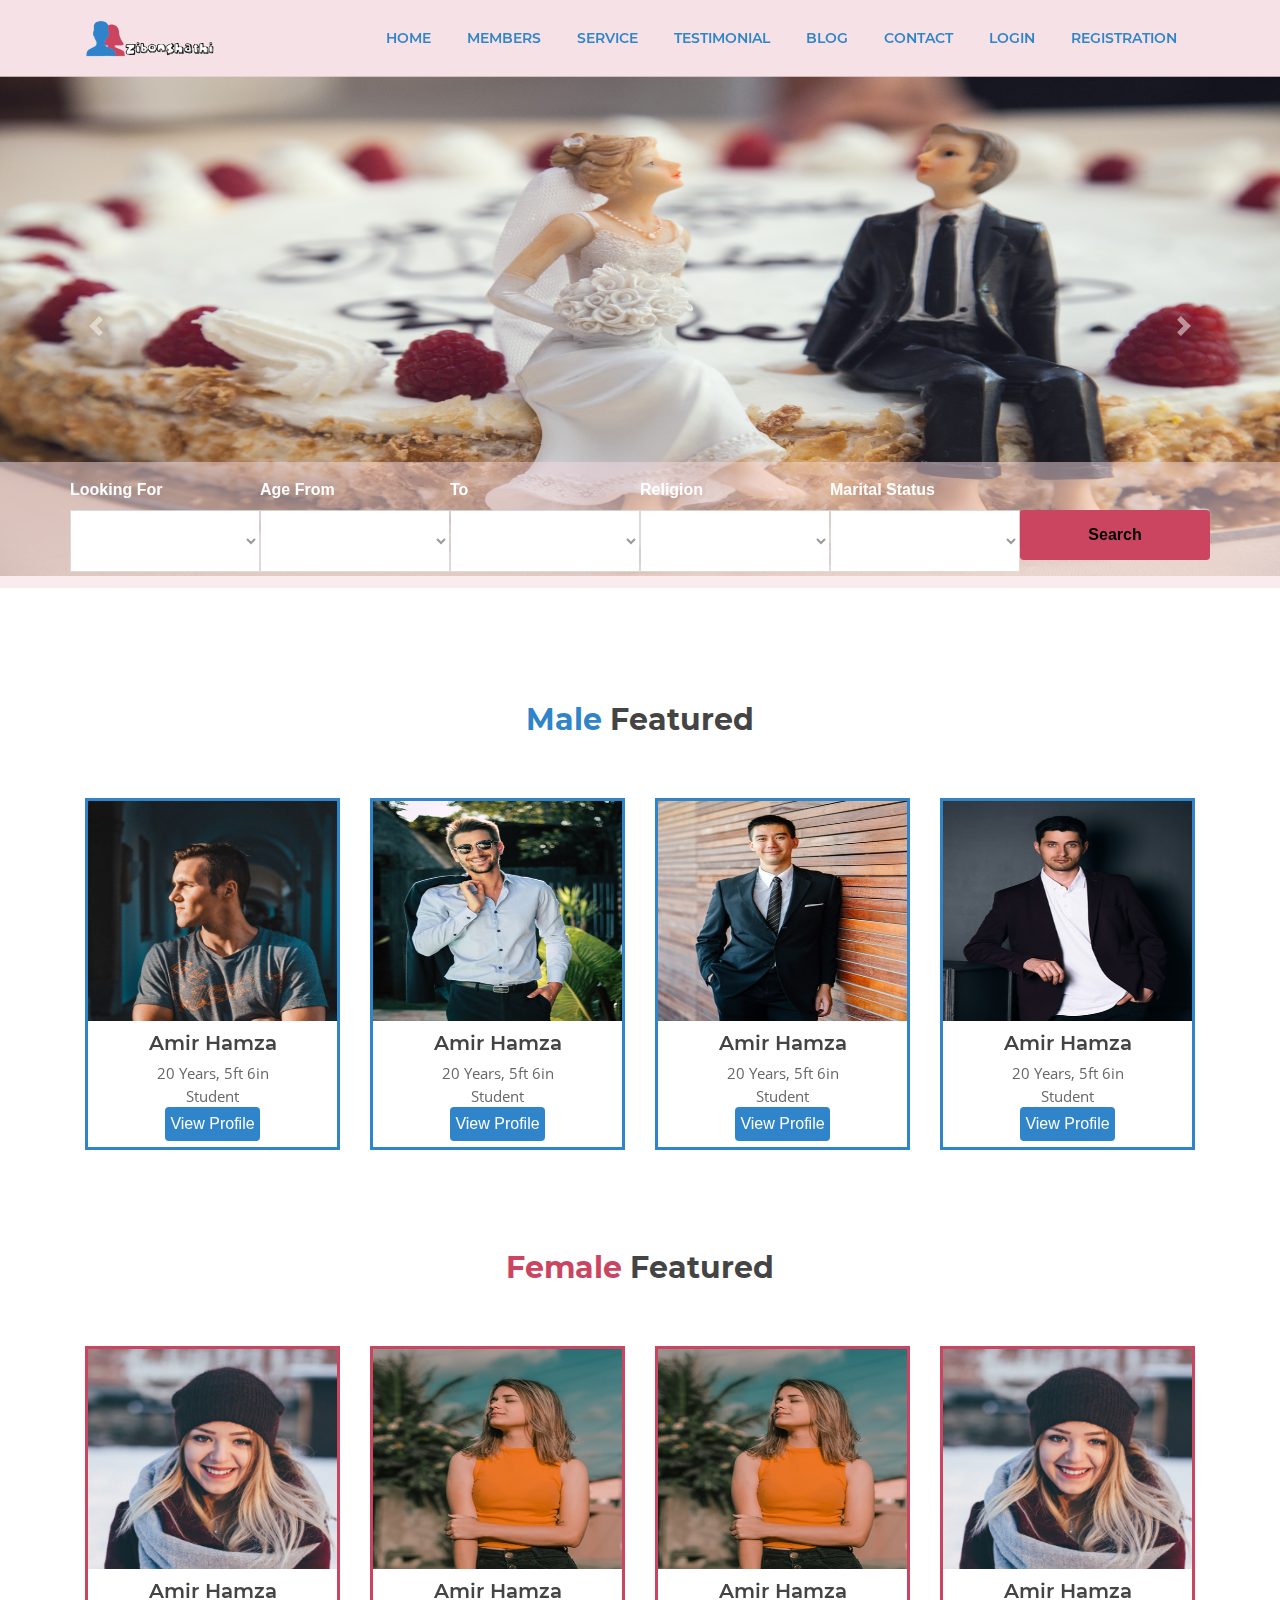
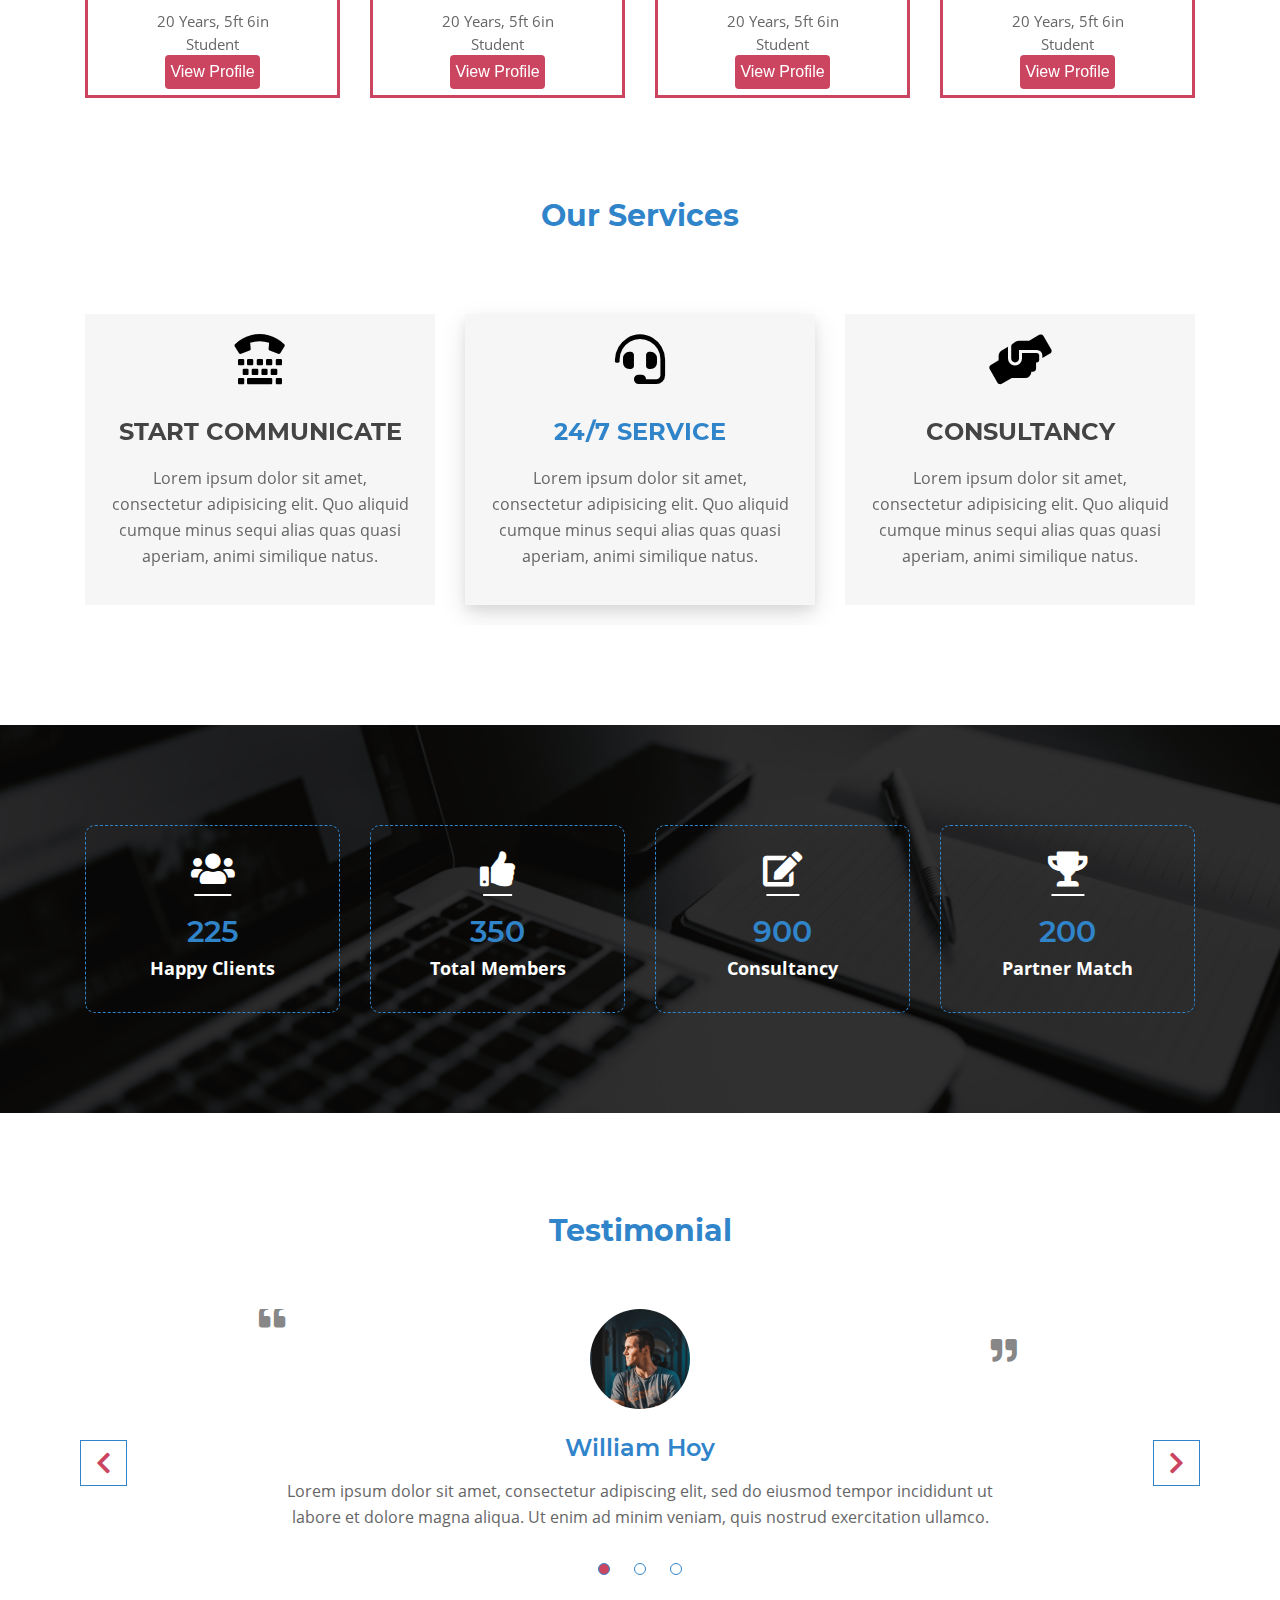
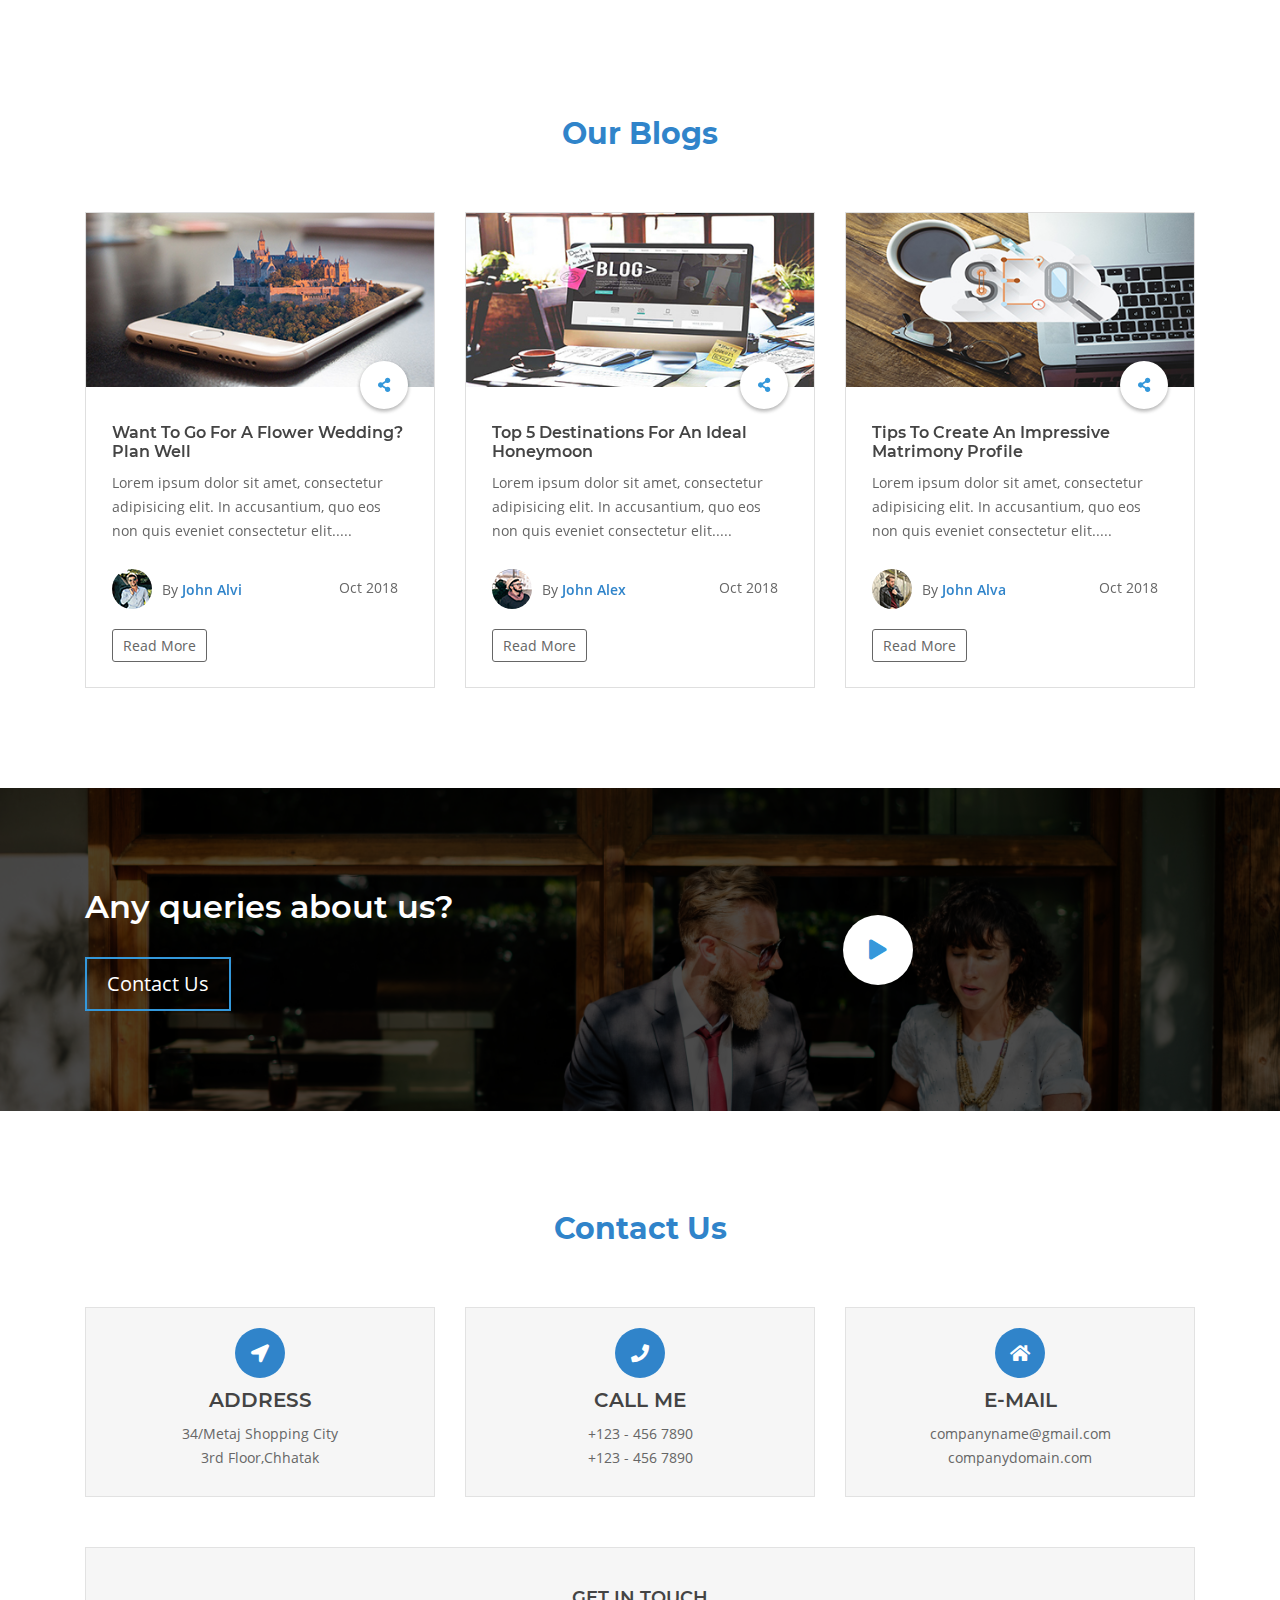
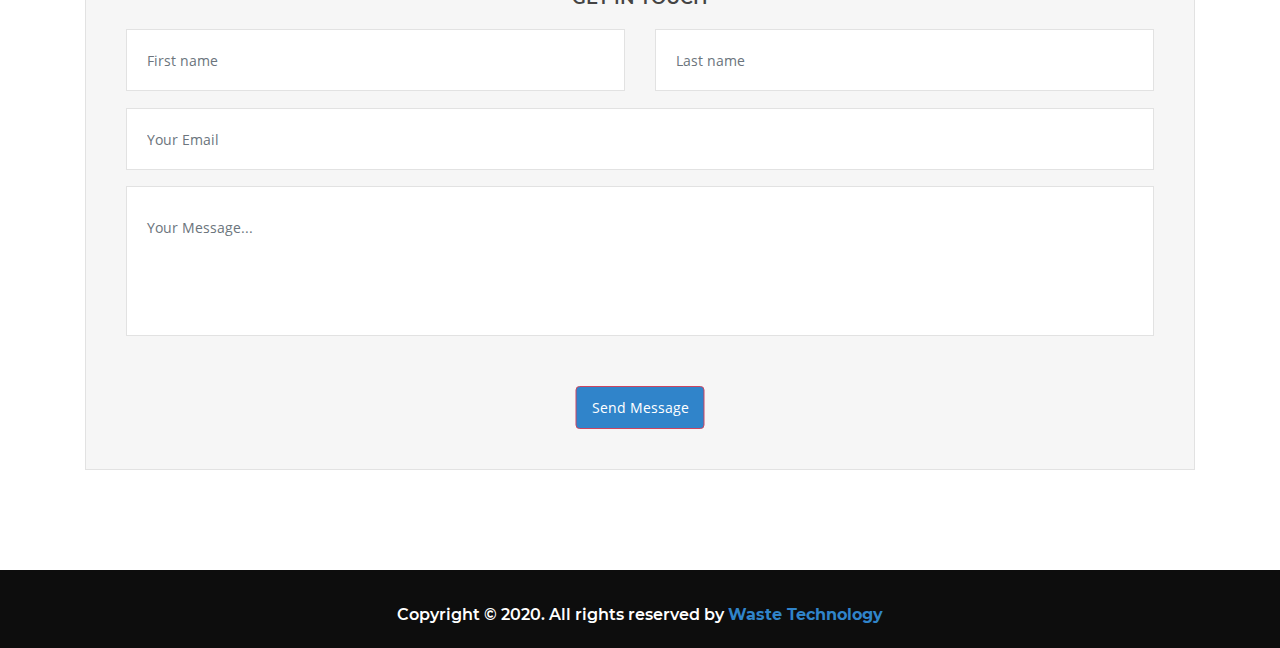
==== index.html @ 931cf9b0 "zibonshathi fornt page with bootstrap" ====
<!DOCTYPE html>
<html lang="en">
  <head>
    <meta charset="UTF-8" />
    <title>zibonshathi</title>
    <meta name="viewport" content="width=device-width, initial-scale=1" />
    <link rel="stylesheet" href="css/bootstrap.min.css" />
    <link rel="stylesheet" href="css/all.min.css" />
    <link rel="stylesheet" href="css/pro-bars.min.css" />
    <link rel="stylesheet" href="css/slick.css" />
    <link rel="stylesheet" href="css/lightbox.min.css" />
    <link rel="stylesheet" href="css/venobox.css" />
    <link rel="stylesheet" href="css/style.css" />
    <link rel="stylesheet" href="css/responsive.css" />
  </head>

  <body data-spy="scroll" data-target=".navbar" data-offset="50">
    <!--Preloader part start -->
    <!-- <div class="preloader">
       <div class="load">
        <hr/><hr/><hr/><hr/>
       </div>
    </div> -->
    <!--Preloader part end -->

    <!--Navbar part start -->
    <nav class="navbar navbar-expand-lg navbar-light">
      <div class="container">
        <a class="navbar-brand" href="#">
          <img src="images/zlogo.png" alt="logo" />
        </a>
        <button
          class="navbar-toggler"
          type="button"
          data-toggle="collapse"
          data-target="#navbarSupportedContent"
          aria-controls="navbarSupportedContent"
          aria-expanded="false"
          aria-label="Toggle navigation"
        >
          <i class="fas fa-bars"></i>
        </button>

        <div class="collapse navbar-collapse" id="navbarSupportedContent">
          <ul class="navbar-nav ml-auto">
            <li class="nav-item">
              <a class="nav-link" href="#carouselExampleFade"
                >Home <span class="sr-only">(current)</span></a
              >
            </li>
            <li class="nav-item">
              <a class="nav-link" href="#maleFeatured">Members</a>
            </li>
            <li class="nav-item">
              <a class="nav-link" href="#service">Service</a>
            </li>
            <li class="nav-item">
              <a class="nav-link" href="#testimonial">Testimonial</a>
            </li>
            <li class="nav-item">
              <a class="nav-link" href="#blog">Blog</a>
            </li>
            <li class="nav-item">
              <a class="nav-link" href="#contact">Contact</a>
            </li>
            <li class="nav-item">
              <a class="nav-link" href="../Frontend//login.html">Login</a>
            </li>
            <li class="nav-item">
              <a class="nav-link" href="../Frontend/registration.html">Registration</a>
            </li>
          </ul>
        </div>
      </div>
    </nav>
    <!--Navbar part end -->

    <!-- Slider with search start-->
    <section style="padding-top: 76px;">
      <div
        id="carouselExampleFade"
        class="carousel slide carousel-fade"
        data-ride="carousel"
      >
        <div class="carousel-inner">
          <div class="carousel-item active">
            <img
              src="./images/zh4.jpg"
              class="d-block w-100"
              style="height: 500px;"
              alt="..."
            />
          </div>
          <div class="carousel-item">
            <img
              src="./images/zh3.jpg"
              class="d-block w-100"
              style="height: 500px;"
              alt="..."
            />
          </div>
          <div class="carousel-item">
            <img
              src="./images/zh1.jpg"
              class="d-block w-100"
              style="height: 500px;"
              alt="..."
            />
          </div>
        </div>
        <a
          class="carousel-control-prev"
          href="#carouselExampleFade"
          role="button"
          data-slide="prev"
        >
          <span class="carousel-control-prev-icon" aria-hidden="true"></span>
          <span class="sr-only">Previous</span>
        </a>
        <a
          class="carousel-control-next"
          href="#carouselExampleFade"
          role="button"
          data-slide="next"
        >
          <span class="carousel-control-next-icon" aria-hidden="true"></span>
          <span class="sr-only">Next</span>
        </a>
      </div>
    </section>
    <section class="search-sec">
      <div class="container">
        <form action="#" method="post" novalidate="novalidate">
          <div class="row">
            <div class="col-lg-12">
              <div class="row">
                <div class="col-lg-2 col-md-2 col-sm-12 p-0">
                  <label class="text-white font-weight-bold">Looking For</label>
                  <select
                    class="form-control search-slt"
                    id="exampleFormControlSelect1"
                  >
                    <option>Choose One</option>
                    <option>Male</option>
                    <option>Female</option>
                  </select>
                </div>
                <div class="col-lg-2 col-md-2 col-sm-12 p-0">
                  <label class="text-white font-weight-bold">Age From</label>
                  <select
                    class="form-control search-slt"
                    id="exampleFormControlSelect1"
                  >
                    <option></option>
                    <option>18</option>
                    <option>19</option>
                    <option>20</option>
                    <option>21</option>
                    <option>22</option>
                    <option>23</option>
                    <option>24</option>
                    <option>25</option>
                    <option>26</option>
                    <option>27</option>
                    <option>28</option>
                    <option>29</option>
                    <option>30</option>
                    <option>31</option>
                    <option>32</option>
                    <option>33</option>
                    <option>34</option>
                    <option>35</option>
                    <option>36</option>
                    <option>37</option>
                    <option>38</option>
                    <option>39</option>
                    <option>40</option>
                    <option>41</option>
                    <option>42</option>
                    <option>43</option>
                    <option>44</option>
                    <option>45</option>
                    <option>46</option>
                    <option>47</option>
                    <option>48</option>
                    <option>49</option>
                    <option>50</option>
                    <option>51</option>
                    <option>52</option>
                    <option>53</option>
                    <option>54</option>
                    <option>55</option>
                    <option>56</option>
                    <option>57</option>
                    <option>58</option>
                    <option>59</option>
                    <option>60</option>
                  </select>
                </div>
                <div class="col-lg-2 col-md-2 col-sm-12 p-0">
                  <label class="text-white font-weight-bold">To</label>
                  <select
                    class="form-control search-slt"
                    id="exampleFormControlSelect1"
                  >
                    <option></option>
                    <option>20</option>
                    <option>21</option>
                    <option>22</option>
                    <option>23</option>
                    <option>24</option>
                    <option>25</option>
                    <option>26</option>
                    <option>27</option>
                    <option>28</option>
                    <option>29</option>
                    <option>30</option>
                    <option>31</option>
                    <option>32</option>
                    <option>33</option>
                    <option>34</option>
                    <option>35</option>
                    <option>36</option>
                    <option>37</option>
                    <option>38</option>
                    <option>39</option>
                    <option>40</option>
                    <option>41</option>
                    <option>42</option>
                    <option>43</option>
                    <option>44</option>
                    <option>45</option>
                    <option>46</option>
                    <option>47</option>
                    <option>48</option>
                    <option>49</option>
                    <option>50</option>
                    <option>51</option>
                    <option>52</option>
                    <option>53</option>
                    <option>54</option>
                    <option>55</option>
                    <option>56</option>
                    <option>57</option>
                    <option>58</option>
                    <option>59</option>
                    <option>60</option>
                  </select>
                </div>
                <div class="col-lg-2 col-md-2 col-sm-12 p-0">
                  <label class="text-white font-weight-bold">Religion</label>
                  <select
                    class="form-control search-slt"
                    id="exampleFormControlSelect1"
                  >
                    <option>All</option>
                    <option>Muslim</option>
                    <option>Hindu</option>
                    <option>Buddish</option>
                    <option>Christian</option>
                    <option>Other</option>
                  </select>
                </div>
                <div class="col-lg-2 col-md-2 col-sm-12 p-0">
                  <label class="text-white font-weight-bold"
                    >Marital Status</label
                  >
                  <select
                    class="form-control search-slt"
                    id="exampleFormControlSelect1"
                  >
                    <option>Any</option>
                    <option>UnMarried</option>
                    <option>Widow(er)</option>
                    <option>Divorced</option>
                    <option>Separated</option>
                  </select>
                </div>
                <div class="col-lg-2 col-md-2 col-sm-12 p-0">
                  <label class="text-white"> </label>
                  <button
                    type="button"
                    class="btn wrn-btn mt-2 rounded font-weight-bold"
                    style="background-color: #cb4561;"
                  >
                    Search
                  </button>
                </div>
              </div>
            </div>
          </div>
        </form>
      </div>
    </section>
    <!-- Slider with search end -->

    <!--Male Featured Profiles part start -->
    <section id="maleFeatured">
      <div class="container">
        <div class="row">
          <div class="col-lg-12">
            <div class="head text-center">
              <h2><span style="color: #3084ca;">Male</span> Featured</h2>
            </div>
          </div>
        </div>

        <div class="row team-row">
          <div class="col-lg-3 team-wrap">
            <div class="team-member text-center">
              <div class="team-img">
                <img
                  src="images/team1.jpeg"
                  alt="team1"
                  class="img-fluid w-100"
                />
                <div class="overlay">
                  <div class="team-details text-center">
                    <div class="socials mt-20">
                      <a href="#"><i class="fab fa-facebook-f"></i></a>
                      <a href="#"><i class="fab fa-twitter"></i></a>
                      <a href="#"><i class="fab fa-google-plus-g"></i></a>
                      <a href="#"><i class="fab fa-linkedin-in"></i></a>
                    </div>
                  </div>
                </div>
              </div>
              <h6 class="team-title">Amir Hamza</h6>
              <p class="designation pb-0 mb-0">20 Years, 5ft 6in</p>
              <p class="designation">Student</p>
              <a
                href="../Frontend/pages/userProfile.html"
                class="btn p-1"
                style="
                  background-color: #3084ca;
                  margin-top: -24px;
                  color: white;
                "
                >View Profile</a
              >
            </div>
          </div>

          <div class="col-lg-3 team-wrap">
            <div class="team-member text-center">
              <div class="team-img">
                <img
                  src="images/team2.jpeg"
                  alt="team1"
                  class="img-fluid w-100"
                />
                <div class="overlay">
                  <div class="team-details text-center">
                    <div class="socials mt-20">
                      <a href="#"><i class="fab fa-facebook-f"></i></a>
                      <a href="#"><i class="fab fa-twitter"></i></a>
                      <a href="#"><i class="fab fa-google-plus-g"></i></a>
                      <a href="#"><i class="fab fa-linkedin-in"></i></a>
                    </div>
                  </div>
                </div>
              </div>
              <h6 class="team-title">Amir Hamza</h6>
              <p class="designation pb-0 mb-0">20 Years, 5ft 6in</p>
              <p class="designation">Student</p>
              <a
                href="../Frontend/pages/userProfile.html"
                class="btn p-1"
                style="
                  background-color: #3084ca;
                  margin-top: -24px;
                  color: white;
                "
                >View Profile</a
              >
            </div>
          </div>
          <div class="col-lg-3 team-wrap">
            <div class="team-member text-center">
              <div class="team-img">
                <img
                  src="images/team3.jpeg"
                  alt="team1"
                  class="img-fluid w-100"
                />
                <div class="overlay">
                  <div class="team-details text-center">
                    <div class="socials mt-20">
                      <a href="#"><i class="fab fa-facebook-f"></i></a>
                      <a href="#"><i class="fab fa-twitter"></i></a>
                      <a href="#"><i class="fab fa-google-plus-g"></i></a>
                      <a href="#"><i class="fab fa-linkedin-in"></i></a>
                    </div>
                  </div>
                </div>
              </div>
              <h6 class="team-title">Amir Hamza</h6>
              <p class="designation pb-0 mb-0">20 Years, 5ft 6in</p>
              <p class="designation">Student</p>
              <a
                href="../Frontend/pages/userProfile.html"
                class="btn p-1"
                style="
                  background-color: #3084ca;
                  margin-top: -24px;
                  color: white;
                "
                >View Profile</a
              >
            </div>
          </div>
          <div class="col-lg-3 team-wrap">
            <div class="team-member text-center">
              <div class="team-img">
                <img
                  src="images/test1.png"
                  alt="team1"
                  class="img-fluid w-100"
                />
                <div class="overlay">
                  <div class="team-details text-center">
                    <div class="socials mt-20">
                      <a href="#"><i class="fab fa-facebook-f"></i></a>
                      <a href="#"><i class="fab fa-twitter"></i></a>
                      <a href="#"><i class="fab fa-google-plus-g"></i></a>
                      <a href="#"><i class="fab fa-linkedin-in"></i></a>
                    </div>
                  </div>
                </div>
              </div>
              <h6 class="team-title">Amir Hamza</h6>
              <p class="designation pb-0 mb-0">20 Years, 5ft 6in</p>
              <p class="designation">Student</p>
              <a
                href="../Frontend/pages/userProfile.html"
                class="btn p-1"
                style="
                  background-color: #3084ca;
                  margin-top: -24px;
                  color: white;
                "
                >View Profile</a
              >
            </div>
          </div>
          <div class="col-lg-3 team-wrap">
            <div class="team-member text-center">
              <div class="team-img">
                <img
                  src="images/team3.jpeg"
                  alt="team1"
                  class="img-fluid w-100"
                />
                <div class="overlay">
                  <div class="team-details text-center">
                    <div class="socials mt-20">
                      <a href="#"><i class="fab fa-facebook-f"></i></a>
                      <a href="#"><i class="fab fa-twitter"></i></a>
                      <a href="#"><i class="fab fa-google-plus-g"></i></a>
                      <a href="#"><i class="fab fa-linkedin-in"></i></a>
                    </div>
                  </div>
                </div>
              </div>
              <h6 class="team-title">Amir Hamza</h6>
              <p class="designation pb-0 mb-0">20 Years, 5ft 6in</p>
              <p class="designation">Student</p>
              <a
                href="../Frontend/pages/userProfile.html"
                class="btn p-1"
                style="
                  background-color: #3084ca;
                  margin-top: -24px;
                  color: white;
                "
                >View Profile</a
              >
            </div>
          </div>
        </div>
      </div>
    </section>
    <!--Male Featured part end -->

    <!--Feale Featured Profiles part start -->
    <section class="femaleFeatured">
      <div class="container">
        <div class="row">
          <div class="col-lg-12">
            <div class="head text-center">
              <h2><span style="color: #cb4561;">Female</span> Featured</h2>
            </div>
          </div>
        </div>

        <div class="row team-row">
          <div class="col-lg-3 team-wrap">
            <div
              class="team-member text-center"
              style="border: 3px solid #cb4561;"
            >
              <div class="team-img">
                <img
                  src="images/team4.jpeg"
                  alt="team1"
                  class="img-fluid w-100"
                />
                <div class="overlay">
                  <div class="team-details text-center">
                    <div class="socials female mt-20">
                      <a href="#"><i class="fab fa-facebook-f"></i></a>
                      <a href="#"><i class="fab fa-twitter"></i></a>
                      <a href="#"><i class="fab fa-google-plus-g"></i></a>
                      <a href="#"><i class="fab fa-linkedin-in"></i></a>
                    </div>
                  </div>
                </div>
              </div>
              <h6 class="team-title">Amir Hamza</h6>
              <p class="designation pb-0 mb-0">20 Years, 5ft 6in</p>
              <p class="designation">Student</p>
              <a
                href="../Frontend/pages/userProfile.html"
                class="btn p-1"
                style="
                  background-color: #cb4561;
                  margin-top: -24px;
                  color: white;
                "
                >View Profile</a
              >
            </div>
          </div>

          <div class="col-lg-3 team-wrap">
            <div
              class="team-member text-center"
              style="border: 3px solid #cb4561;"
            >
              <div class="team-img">
                <img
                  src="images/test2.png"
                  alt="team1"
                  class="img-fluid w-100"
                />
                <div class="overlay">
                  <div class="team-details text-center">
                    <div class="socials female mt-20">
                      <a href="#"><i class="fab fa-facebook-f"></i></a>
                      <a href="#"><i class="fab fa-twitter"></i></a>
                      <a href="#"><i class="fab fa-google-plus-g"></i></a>
                      <a href="#"><i class="fab fa-linkedin-in"></i></a>
                    </div>
                  </div>
                </div>
              </div>
              <h6 class="team-title">Amir Hamza</h6>
              <p class="designation pb-0 mb-0">20 Years, 5ft 6in</p>
              <p class="designation">Student</p>
              <a
                href="../Frontend/pages/userProfile.html"
                class="btn p-1"
                style="
                  background-color: #cb4561;
                  margin-top: -24px;
                  color: white;
                "
                >View Profile</a
              >
            </div>
          </div>

          <div class="col-lg-3 team-wrap">
            <div
              class="team-member text-center"
              style="border: 3px solid #cb4561;"
            >
              <div class="team-img">
                <img
                  src="images/team4.jpeg"
                  alt="team1"
                  class="img-fluid w-100"
                />
                <div class="overlay">
                  <div class="team-details text-center">
                    <div class="socials female mt-20">
                      <a href="#"><i class="fab fa-facebook-f"></i></a>
                      <a href="#"><i class="fab fa-twitter"></i></a>
                      <a href="#"><i class="fab fa-google-plus-g"></i></a>
                      <a href="#"><i class="fab fa-linkedin-in"></i></a>
                    </div>
                  </div>
                </div>
              </div>
              <h6 class="team-title">Amir Hamza</h6>
              <p class="designation pb-0 mb-0">20 Years, 5ft 6in</p>
              <p class="designation">Student</p>
              <a
                href="../Frontend/pages/userProfile.html"
                class="btn p-1"
                style="
                  background-color: #cb4561;
                  margin-top: -24px;
                  color: white;
                "
                >View Profile</a
              >
            </div>
          </div>
          <div class="col-lg-3 team-wrap">
            <div
              class="team-member text-center"
              style="border: 3px solid #cb4561;"
            >
              <div class="team-img">
                <img
                  src="images/test2.png"
                  alt="team1"
                  class="img-fluid w-100"
                />
                <div class="overlay">
                  <div class="team-details text-center">
                    <div class="socials female mt-20">
                      <a href="#"><i class="fab fa-facebook-f"></i></a>
                      <a href="#"><i class="fab fa-twitter"></i></a>
                      <a href="#"><i class="fab fa-google-plus-g"></i></a>
                      <a href="#"><i class="fab fa-linkedin-in"></i></a>
                    </div>
                  </div>
                </div>
              </div>
              <h6 class="team-title">Amir Hamza</h6>
              <p class="designation pb-0 mb-0">20 Years, 5ft 6in</p>
              <p class="designation">Student</p>
              <a
                href="../Frontend/pages/userProfile.html"
                class="btn p-1"
                style="
                  background-color: #cb4561;
                  margin-top: -24px;
                  color: white;
                "
                >View Profile</a
              >
            </div>
          </div>
          <div class="col-lg-3 team-wrap">
            <div
              class="team-member text-center"
              style="border: 3px solid #cb4561;"
            >
              <div class="team-img">
                <img
                  src="images/team4.jpeg"
                  alt="team1"
                  class="img-fluid w-100"
                />
                <div class="overlay">
                  <div class="team-details text-center">
                    <div class="socials female mt-20">
                      <a href="#"><i class="fab fa-facebook-f"></i></a>
                      <a href="#"><i class="fab fa-twitter"></i></a>
                      <a href="#"><i class="fab fa-google-plus-g"></i></a>
                      <a href="#"><i class="fab fa-linkedin-in"></i></a>
                    </div>
                  </div>
                </div>
              </div>
              <h6 class="team-title">Amir Hamza</h6>
              <p class="designation pb-0 mb-0">20 Years, 5ft 6in</p>
              <p class="designation">Student</p>
              <a
                href="../Frontend/pages/userProfile.html"
                class="btn p-1"
                style="
                  background-color: #cb4561;
                  margin-top: -24px;
                  color: white;
                "
                >View Profile</a
              >
            </div>
          </div>
        </div>
      </div>
    </section>
    <!--Female Featured part end -->

    <!--Service part start -->
    <section id="service">
      <div class="container">
        <div class="row">
          <div class="col-lg-12">
            <div class="head text-center">
              <h2>
                <span style="color: #3084ca;">Our Services</span>
                <!-- <span style="color: #cb4561;">Services</span> -->
              </h2>
            </div>
          </div>
        </div>
        <div class="row service-slider">
          <div class="col-lg-4">
            <div class="ser-vice">
              <div class="service-item text-center">
                <p
                  class="font-weight-bold"
                  style="font-size: 50px; color: black;"
                >
                  <i class="fas fa-headset"></i>
                </p>
                <h3>24/7 Service</h3>
                <p>
                  Lorem ipsum dolor sit amet, consectetur adipisicing elit. Quo
                  aliquid cumque minus sequi alias quas quasi aperiam, animi
                  similique natus.
                </p>
              </div>
            </div>
          </div>
          <div class="col-lg-4">
            <div class="ser-vice">
              <div class="service-item text-center">
                <p
                  class="font-weight-bold"
                  style="font-size: 50px; color: black;"
                >
                  <i class="fas fa-hands-helping"></i>
                </p>
                <h3>Consultancy</h3>
                <p>
                  Lorem ipsum dolor sit amet, consectetur adipisicing elit. Quo
                  aliquid cumque minus sequi alias quas quasi aperiam, animi
                  similique natus.
                </p>
              </div>
            </div>
          </div>
          <div class="col-lg-4">
            <div class="ser-vice">
              <div class="service-item text-center">
                <p
                  class="font-weight-bold"
                  style="font-size: 50px; color: black;"
                >
                  <i class="fas fa-venus-mars"></i>
                </p>
                <h3>Find partner</h3>
                <p>
                  Lorem ipsum dolor sit amet, consectetur adipisicing elit. Quo
                  aliquid cumque minus sequi alias quas quasi aperiam, animi
                  similique natus.
                </p>
              </div>
            </div>
          </div>
          <div class="col-lg-4">
            <div class="ser-vice">
              <div class="service-item text-center">
                <p
                  class="font-weight-bold"
                  style="font-size: 50px; color: black;"
                >
                  <i class="fas fa-shield-alt"></i>
                </p>
                <h3>Security & privacy</h3>
                <p>
                  Lorem ipsum dolor sit amet, consectetur adipisicing elit. Quo
                  aliquid cumque minus sequi alias quas quasi aperiam, animi
                  similique natus.
                </p>
              </div>
            </div>
          </div>
          <div class="col-lg-4">
            <div class="ser-vice">
              <div class="service-item text-center">
                <p
                  class="font-weight-bold"
                  style="font-size: 50px; color: black;"
                >
                  <i class="fas fa-tty"></i>
                </p>
                <h3>Start Communicate</h3>
                <p>
                  Lorem ipsum dolor sit amet, consectetur adipisicing elit. Quo
                  aliquid cumque minus sequi alias quas quasi aperiam, animi
                  similique natus.
                </p>
              </div>
            </div>
          </div>
        </div>
      </div>
    </section>
    <!--Service part end -->

    <!--Counter part start -->
    <section id="counter">
      <div class="container count-bg">
        <div class="row">
          <div class="col-lg-3 col-sm-6">
            <div class="counter-item text-center">
              <i class="social-icon fa fa-users"></i>
              <h3 class="counter">225</h3>
              <h4>Happy Clients</h4>
            </div>
          </div>
          <div class="col-lg-3 col-sm-6">
            <div class="counter-item text-center">
              <i class="social-icon fa fa-thumbs-up"></i>
              <h3 class="counter">350</h3>
              <h4>Total Members</h4>
            </div>
          </div>
          <div class="col-lg-3 col-sm-6">
            <div class="counter-item text-center">
              <i class="social-icon fa fa-edit"></i>
              <h3 class="counter">900</h3>
              <h4>Consultancy</h4>
            </div>
          </div>
          <div class="col-lg-3 col-sm-6">
            <div class="counter-item text-center">
              <i class="social-icon fa fa-trophy"></i>
              <h3 class="counter">200</h3>
              <h4>Partner Match</h4>
            </div>
          </div>
        </div>
      </div>
    </section>
    <!--Counter part end -->

    <!--Testimonial part start -->
    <section id="testimonial">
      <div class="container">
        <div class="row">
          <div class="col-lg-12">
            <div class="head text-center">
              <h2>
                <span style="color: #3084ca;">Testimonial</span>
                <!-- <span style="color: #cb4561;">onial</span> -->
              </h2>
            </div>
          </div>
        </div>
        <div class="row">
          <div class="col-lg-12 m-auto">
            <div class="testim">
              <i id="right-arrow" class="arrow right fas fa-chevron-right"></i>
              <i id="left-arrow" class="arrow left fas fa-chevron-left"></i>

              <ul id="testim-dots" class="dots">
                <li class="dot active"></li>
                <li class="dot"></li>
                <li class="dot"></li>
              </ul>
              <div id="testim-content" class="cont">
                <div class="active">
                  <div class="img"><img src="images/test1.png" alt="" /></div>
                  <h4>William Hoy</h4>
                  <p>
                    <i class="ic-on fas fa-quote-left"></i>Lorem ipsum dolor sit
                    amet, consectetur adipiscing elit, sed do eiusmod tempor
                    incididunt ut labore et dolore magna aliqua. Ut enim ad
                    minim veniam, quis nostrud exercitation ullamco.<i
                      class="ic-on2 fas fa-quote-right"
                    ></i>
                  </p>
                </div>

                <div>
                  <div class="img"><img src="images/test2.png" alt="" /></div>
                  <h4>Della B. Simonds</h4>
                  <p>
                    <i class="ic-on fas fa-quote-left"></i>Lorem ipsum dolor sit
                    amet, consectetur adipiscing elit, sed do eiusmod tempor
                    incididunt ut labore et dolore magna aliqua. Ut enim ad
                    minim veniam, quis nostrud exercitation ullamco.<i
                      class="ic-on2 fas fa-quote-right"
                    ></i>
                  </p>
                </div>

                <div>
                  <div class="img"><img src="images/test3.jpg" alt="" /></div>
                  <h4>Paul S. Perry</h4>
                  <p>
                    <i class="ic-on fas fa-quote-left"></i>Lorem ipsum dolor sit
                    amet, consectetur adipiscing elit, sed do eiusmod tempor
                    incididunt ut labore et dolore magna aliqua. Ut enim ad
                    minim veniam, quis nostrud exercitation ullamco.<i
                      class="ic-on2 fas fa-quote-right"
                    ></i>
                  </p>
                </div>
              </div>
            </div>
          </div>
        </div>
      </div>
    </section>
    <!--Testimonial part end -->

    <!--Blogs part start -->
    <section id="blog">
      <div class="container">
        <div class="row">
          <div class="col-lg-12">
            <div class="head text-center">
              <h2>
                <span style="color: #3084ca;">Our Blogs</span>
                <!-- <span style="color: #cb4561;">Blogs</span> -->
              </h2>
            </div>
          </div>
        </div>
        <div class="row blog-slider">
          <div class="col-lg-4">
            <div class="card">
              <div class="card__image">
                <img
                  src="images/design.jpg"
                  alt="image"
                  class="img-fluid w-100"
                />
              </div>
              <div class="card__content card__padding">
                <div class="card__share">
                  <div class="card__social">
                    <a class="share-icon facebook" href="#"
                      ><i class="fab fa-facebook-f"></i
                    ></a>
                    <a class="share-icon twitter" href="#"
                      ><i class="fab fa-twitter"></i
                    ></a>
                    <a class="share-icon googleplus" href="#"
                      ><i class="fab fa-google-plus-g"></i
                    ></a>
                  </div>
                  <a id="share" class="share-toggle share-icon" href="#"
                    ><i class="fas fa-share-alt"></i
                  ></a>
                </div>
                <article class="card__article">
                  <h5>Top 5 Destinations for an Ideal Honeymoon
                  </h5>
                  <p>
                    Lorem ipsum dolor sit amet, consectetur adipisicing elit. In
                    accusantium, quo eos non quis eveniet consectetur elit.....
                  </p>
                </article>
              </div>
              <div class="card__action">
                <div class="card__author">
                  <img src="images/blogs.jpg" alt="user" class="img-fluid" />
                  <div class="card__author-content">
                    <p>By <span>John Alex</span></p>
                    <time>Oct 2018</time>
                  </div>
                </div>
                <button type="button" class="btn-bg">Read More</button>
              </div>
            </div>
          </div>
          <div class="col-lg-4">
            <div class="card">
              <div class="card__image">
                <img src="images/seo.jpg" alt="image" class="img-fluid w-100" />
              </div>
              <div class="card__content card__padding">
                <div class="card__share">
                  <div class="card__social">
                    <a class="share-icon facebook" href="#"
                      ><i class="fab fa-facebook-f"></i
                    ></a>
                    <a class="share-icon twitter" href="#"
                      ><i class="fab fa-twitter"></i
                    ></a>
                    <a class="share-icon googleplus" href="#"
                      ><i class="fab fa-google-plus-g"></i
                    ></a>
                  </div>
                  <a id="share" class="share-toggle share-icon" href="#"
                    ><i class="fas fa-share-alt"></i
                  ></a>
                </div>

                <article class="card__article">
                  <h5>Tips to Create an Impressive Matrimony Profile
                  </h5>
                  <p>
                    Lorem ipsum dolor sit amet, consectetur adipisicing elit. In
                    accusantium, quo eos non quis eveniet consectetur elit.....
                  </p>
                </article>
              </div>
              <div class="card__action">
                <div class="card__author">
                  <img src="images/blogs1.jpg" alt="user" class="img-fluid" />
                  <div class="card__author-content">
                    <p>By <span>John Alva</span></p>
                    <time>Oct 2018</time>
                  </div>
                </div>
                <button type="button" class="btn-bg">Read More</button>
              </div>
            </div>
          </div>
          <div class="col-lg-4">
            <div class="card">
              <div class="card__image">
                <img
                  src="images/development.jpg"
                  alt="image"
                  class="img-fluid w-100"
                />
              </div>
              <div class="card__content card__padding">
                <div class="card__share">
                  <div class="card__social">
                    <a class="share-icon facebook" href="#"
                      ><i class="fab fa-facebook-f"></i
                    ></a>
                    <a class="share-icon twitter" href="#"
                      ><i class="fab fa-twitter"></i
                    ></a>
                    <a class="share-icon googleplus" href="#"
                      ><i class="fab fa-google-plus-g"></i
                    ></a>
                  </div>
                  <a id="share" class="share-toggle share-icon" href="#"
                    ><i class="fas fa-share-alt"></i
                  ></a>
                </div>

                <article class="card__article">
                  <h5>Celebrating First Christmas as a Couple
                  </h5>
                  <p>
                    Lorem ipsum dolor sit amet, consectetur adipisicing elit. In
                    accusantium, quo eos non quis eveniet consectetur elit.....
                  </p>
                </article>
              </div>
              <div class="card__action">
                <div class="card__author">
                  <img src="images/blogs2.jpg" alt="user" class="img-fluid" />
                  <div class="card__author-content">
                    <p>By <span>John Doe</span></p>
                    <time>Oct 2018</time>
                  </div>
                </div>
                <button type="button" class="btn-bg">Read More</button>
              </div>
            </div>
          </div>
          <div class="col-lg-4">
            <div class="card">
              <div class="card__image">
                <img
                  src="images/apps.jpg"
                  alt="image"
                  class="img-fluid w-100"
                />
              </div>
              <div class="card__content card__padding">
                <div class="card__share">
                  <div class="card__social">
                    <a class="share-icon facebook" href="#"
                      ><i class="fab fa-facebook-f"></i
                    ></a>
                    <a class="share-icon twitter" href="#"
                      ><i class="fab fa-twitter"></i
                    ></a>
                    <a class="share-icon googleplus" href="#"
                      ><i class="fab fa-google-plus-g"></i
                    ></a>
                  </div>
                  <a id="share" class="share-toggle share-icon" href="#"
                    ><i class="fas fa-share-alt"></i
                  ></a>
                </div>

                <article class="card__article">
                  <h5>Want To Go For A Flower Wedding? Plan Well
                  </h5>
                  <p>
                    Lorem ipsum dolor sit amet, consectetur adipisicing elit. In
                    accusantium, quo eos non quis eveniet consectetur elit.....
                  </p>
                </article>
              </div>
              <div class="card__action">
                <div class="card__author">
                  <img src="images/blogs3.jpg" alt="user" class="img-fluid" />
                  <div class="card__author-content">
                    <p>By <span>John Alvi</span></p>
                    <time>Oct 2018</time>
                  </div>
                </div>
                <button type="button" class="btn-bg">Read More</button>
              </div>
            </div>
          </div>
        </div>
      </div>
    </section>
    <!--Blogs part end -->

    <!--Video Part start -->
    <section id="video">
      <div class="container video-bg">
        <div class="row">
          <div class="col-lg-5 col-md-6">
            <div class="video-item1">
              <h3>Any queries about us?</h3>
              <div class="effect2">
                <a href="#contact"
                  ><button class="ctttn ctn2">Contact Us</button></a
                >
              </div>
            </div>
          </div>
          <div class="col-lg-7 col-md-6">
            <div class="video-item2 text-center">
              <a
                class="venobox"
                data-autoplay="true"
                data-vbtype="video"
                href="http://youtu.be/UN3uF3990Q0"
              >
                <i class="fas fa-play"></i>
              </a>
            </div>
          </div>
        </div>
      </div>
    </section>
    <!--Video Part end -->

    <!--Footer part start -->
    <footer id="contact">
      <div class="container">
        <div class="row">
          <div class="col-lg-12">
            <div class="head text-center">
              <h2>
                <span style="color: #3084ca;">Contact Us</span>
                <!-- <span style="color: #cb4561;">Us</span> -->
              </h2>
            </div>
          </div>
        </div>
        <div class="row">
          <div class="col-lg-4 col-md-6 col-sm-6">
            <div class="contact-item text-center">
              <i class="i-con fas fa-location-arrow"></i>
              <div class="contacts">
                <h4 class="item1">Address</h4>
                <p class="item2">
                  <a href="https://goo.gl/maps/o1dBY2gh4Jm" target="_blank"
                    >34/Metaj Shopping City<br />
                    3rd Floor,Chhatak</a
                  >
                </p>
              </div>
            </div>
          </div>
          <div class="col-lg-4 col-md-6 col-sm-6">
            <div class="contact-item text-center">
              <i class="i-con fas fa-phone"></i>
              <div class="contacts">
                <h4 class="item1">Call Me</h4>
                <p class="item2">
                  <a href="tel:+123 - 456 7890"
                    >+123 - 456 7890<br />
                    +123 - 456 7890</a
                  >
                </p>
              </div>
            </div>
          </div>
          <div class="col-lg-4 col-sm-12 col-md-12">
            <div class="contact-item text-center">
              <i class="i-con fas fa-home"></i>
              <div class="contacts">
                <h4 class="item1">E-mail</h4>
                <p class="item2">
                  <a href="mailto:companyname@gmail.com"
                    >companyname@gmail.com<br />
                    companydomain.com</a
                  >
                </p>
              </div>
            </div>
          </div>
        </div>
        <div class="row">
          <div class="col-lg-12 mx-auto">
            <div class="contact-mess mr3">
              <h5 class="text-center">Get in touch</h5>
              <form action="" method="post">
                <div class="row mrr">
                  <div class="col">
                    <input
                      type="text"
                      class="form-control"
                      placeholder="First name"
                    />
                  </div>
                  <div class="col">
                    <input
                      type="text"
                      class="form-control"
                      placeholder="Last name"
                    />
                  </div>
                </div>
                <div class="form-group">
                  <input
                    type="email"
                    class="form-control"
                    placeholder="Your Email"
                  />
                </div>
                <textarea
                  class="form-control"
                  placeholder="Your Message..."
                ></textarea>
                <button class="btn btn-primary" type="submit">
                  Send Message
                </button>
              </form>
            </div>
          </div>
        </div>
      </div>
    </footer>
    <!--Footer part end -->

    <!--Back to top button part start -->
    <a href="#" class="back-to-top">
      <i class="fas fa-chevron-up"></i>
    </a>
    <!--Back to top button part end -->

    <!--CopyRight part start -->
    <section id="footer-btm">
      <div class="container">
        <div class="row">
          <div class="col-lg-12">
            <div class="fop-btm text-center">
              <h5>
                Copyright © 2020. All rights reserved by
                <a href="#">Waste Technology</a>
              </h5>
            </div>
          </div>
        </div>
      </div>
    </section>
    <!--CopyRight part end -->

    <script src="js/jquery-1.12.4.min.js"></script>
    <script src="js/bootstrap.min.js"></script>
    <script src="js/jquery-ui.min.js"></script>
    <script src="js/typed.min.js"></script>
    <script src="js/visible.min.js" type="text/javascript"></script>
    <script src="js/pro-bars.js" type="text/javascript"></script>
    <script src="js/slick.min.js"></script>
    <script src="js/particles.js"></script>
    <script src="js/app.js"></script>
    <script src="js/waypoints.min.js"></script>
    <script src="js/jquery.counterup.min.js"></script>
    <script src="js/isotope.pkgd.js"></script>
    <script src="js/lightbox.min.js"></script>
    <script src="js/jquery.mb.YTPlayer.min.js"></script>
    <script src="js/venobox.min.js"></script>
    <script src="js/custom.js"></script>
    <script>
      $(".card__share > a").on("click", function (e) {
        e.preventDefault(); // prevent default action - hash doesn't appear in url
        $(this).parent().find("div").toggleClass("card__social--active");
        //            $(this).toggleClass('fa-share-alt');
      });
    </script>
  </body>
</html>
---- css/all.min.css ----
/*!
 * Font Awesome Free 5.3.1 by @fontawesome - https://fontawesome.com
 * License - https://fontawesome.com/license/free (Icons: CC BY 4.0, Fonts: SIL OFL 1.1, Code: MIT License)
 */
.fa,.fab,.fal,.far,.fas{-moz-osx-font-smoothing:grayscale;-webkit-font-smoothing:antialiased;display:inline-block;font-style:normal;font-variant:normal;text-rendering:auto;line-height:1}.fa-lg{font-size:1.33333em;line-height:.75em;vertical-align:-.0667em}.fa-xs{font-size:.75em}.fa-sm{font-size:.875em}.fa-1x{font-size:1em}.fa-2x{font-size:2em}.fa-3x{font-size:3em}.fa-4x{font-size:4em}.fa-5x{font-size:5em}.fa-6x{font-size:6em}.fa-7x{font-size:7em}.fa-8x{font-size:8em}.fa-9x{font-size:9em}.fa-10x{font-size:10em}.fa-fw{text-align:center;width:1.25em}.fa-ul{list-style-type:none;margin-left:2.5em;padding-left:0}.fa-ul>li{position:relative}.fa-li{left:-2em;position:absolute;text-align:center;width:2em;line-height:inherit}.fa-border{border:.08em solid #eee;border-radius:.1em;padding:.2em .25em .15em}.fa-pull-left{float:left}.fa-pull-right{float:right}.fa.fa-pull-left,.fab.fa-pull-left,.fal.fa-pull-left,.far.fa-pull-left,.fas.fa-pull-left{margin-right:.3em}.fa.fa-pull-right,.fab.fa-pull-right,.fal.fa-pull-right,.far.fa-pull-right,.fas.fa-pull-right{margin-left:.3em}.fa-spin{animation:fa-spin 2s infinite linear}.fa-pulse{animation:fa-spin 1s infinite steps(8)}@keyframes fa-spin{0%{transform:rotate(0deg)}to{transform:rotate(1turn)}}.fa-rotate-90{-ms-filter:"progid:DXImageTransform.Microsoft.BasicImage(rotation=1)";transform:rotate(90deg)}.fa-rotate-180{-ms-filter:"progid:DXImageTransform.Microsoft.BasicImage(rotation=2)";transform:rotate(180deg)}.fa-rotate-270{-ms-filter:"progid:DXImageTransform.Microsoft.BasicImage(rotation=3)";transform:rotate(270deg)}.fa-flip-horizontal{-ms-filter:"progid:DXImageTransform.Microsoft.BasicImage(rotation=0, mirror=1)";transform:scaleX(-1)}.fa-flip-vertical{transform:scaleY(-1)}.fa-flip-horizontal.fa-flip-vertical,.fa-flip-vertical{-ms-filter:"progid:DXImageTransform.Microsoft.BasicImage(rotation=2, mirror=1)"}.fa-flip-horizontal.fa-flip-vertical{transform:scale(-1)}:root .fa-flip-horizontal,:root .fa-flip-vertical,:root .fa-rotate-90,:root .fa-rotate-180,:root .fa-rotate-270{-webkit-filter:none;filter:none}.fa-stack{display:inline-block;height:2em;line-height:2em;position:relative;vertical-align:middle;width:2em}.fa-stack-1x,.fa-stack-2x{left:0;position:absolute;text-align:center;width:100%}.fa-stack-1x{line-height:inherit}.fa-stack-2x{font-size:2em}.fa-inverse{color:#fff}.fa-500px:before{content:"\f26e"}.fa-accessible-icon:before{content:"\f368"}.fa-accusoft:before{content:"\f369"}.fa-ad:before{content:"\f641"}.fa-address-book:before{content:"\f2b9"}.fa-address-card:before{content:"\f2bb"}.fa-adjust:before{content:"\f042"}.fa-adn:before{content:"\f170"}.fa-adversal:before{content:"\f36a"}.fa-affiliatetheme:before{content:"\f36b"}.fa-air-freshener:before{content:"\f5d0"}.fa-algolia:before{content:"\f36c"}.fa-align-center:before{content:"\f037"}.fa-align-justify:before{content:"\f039"}.fa-align-left:before{content:"\f036"}.fa-align-right:before{content:"\f038"}.fa-alipay:before{content:"\f642"}.fa-allergies:before{content:"\f461"}.fa-amazon:before{content:"\f270"}.fa-amazon-pay:before{content:"\f42c"}.fa-ambulance:before{content:"\f0f9"}.fa-american-sign-language-interpreting:before{content:"\f2a3"}.fa-amilia:before{content:"\f36d"}.fa-anchor:before{content:"\f13d"}.fa-android:before{content:"\f17b"}.fa-angellist:before{content:"\f209"}.fa-angle-double-down:before{content:"\f103"}.fa-angle-double-left:before{content:"\f100"}.fa-angle-double-right:before{content:"\f101"}.fa-angle-double-up:before{content:"\f102"}.fa-angle-down:before{content:"\f107"}.fa-angle-left:before{content:"\f104"}.fa-angle-right:before{content:"\f105"}.fa-angle-up:before{content:"\f106"}.fa-angry:before{content:"\f556"}.fa-angrycreative:before{content:"\f36e"}.fa-angular:before{content:"\f420"}.fa-ankh:before{content:"\f644"}.fa-app-store:before{content:"\f36f"}.fa-app-store-ios:before{content:"\f370"}.fa-apper:before{content:"\f371"}.fa-apple:before{content:"\f179"}.fa-apple-alt:before{content:"\f5d1"}.fa-apple-pay:before{content:"\f415"}.fa-archive:before{content:"\f187"}.fa-archway:before{content:"\f557"}.fa-arrow-alt-circle-down:before{content:"\f358"}.fa-arrow-alt-circle-left:before{content:"\f359"}.fa-arrow-alt-circle-right:before{content:"\f35a"}.fa-arrow-alt-circle-up:before{content:"\f35b"}.fa-arrow-circle-down:before{content:"\f0ab"}.fa-arrow-circle-left:before{content:"\f0a8"}.fa-arrow-circle-right:before{content:"\f0a9"}.fa-arrow-circle-up:before{content:"\f0aa"}.fa-arrow-down:before{content:"\f063"}.fa-arrow-left:before{content:"\f060"}.fa-arrow-right:before{content:"\f061"}.fa-arrow-up:before{content:"\f062"}.fa-arrows-alt:before{content:"\f0b2"}.fa-arrows-alt-h:before{content:"\f337"}.fa-arrows-alt-v:before{content:"\f338"}.fa-assistive-listening-systems:before{content:"\f2a2"}.fa-asterisk:before{content:"\f069"}.fa-asymmetrik:before{content:"\f372"}.fa-at:before{content:"\f1fa"}.fa-atlas:before{content:"\f558"}.fa-atom:before{content:"\f5d2"}.fa-audible:before{content:"\f373"}.fa-audio-description:before{content:"\f29e"}.fa-autoprefixer:before{content:"\f41c"}.fa-avianex:before{content:"\f374"}.fa-aviato:before{content:"\f421"}.fa-award:before{content:"\f559"}.fa-aws:before{content:"\f375"}.fa-backspace:before{content:"\f55a"}.fa-backward:before{content:"\f04a"}.fa-balance-scale:before{content:"\f24e"}.fa-ban:before{content:"\f05e"}.fa-band-aid:before{content:"\f462"}.fa-bandcamp:before{content:"\f2d5"}.fa-barcode:before{content:"\f02a"}.fa-bars:before{content:"\f0c9"}.fa-baseball-ball:before{content:"\f433"}.fa-basketball-ball:before{content:"\f434"}.fa-bath:before{content:"\f2cd"}.fa-battery-empty:before{content:"\f244"}.fa-battery-full:before{content:"\f240"}.fa-battery-half:before{content:"\f242"}.fa-battery-quarter:before{content:"\f243"}.fa-battery-three-quarters:before{content:"\f241"}.fa-bed:before{content:"\f236"}.fa-beer:before{content:"\f0fc"}.fa-behance:before{content:"\f1b4"}.fa-behance-square:before{content:"\f1b5"}.fa-bell:before{content:"\f0f3"}.fa-bell-slash:before{content:"\f1f6"}.fa-bezier-curve:before{content:"\f55b"}.fa-bible:before{content:"\f647"}.fa-bicycle:before{content:"\f206"}.fa-bimobject:before{content:"\f378"}.fa-binoculars:before{content:"\f1e5"}.fa-birthday-cake:before{content:"\f1fd"}.fa-bitbucket:before{content:"\f171"}.fa-bitcoin:before{content:"\f379"}.fa-bity:before{content:"\f37a"}.fa-black-tie:before{content:"\f27e"}.fa-blackberry:before{content:"\f37b"}.fa-blender:before{content:"\f517"}.fa-blind:before{content:"\f29d"}.fa-blogger:before{content:"\f37c"}.fa-blogger-b:before{content:"\f37d"}.fa-bluetooth:before{content:"\f293"}.fa-bluetooth-b:before{content:"\f294"}.fa-bold:before{content:"\f032"}.fa-bolt:before{content:"\f0e7"}.fa-bomb:before{content:"\f1e2"}.fa-bone:before{content:"\f5d7"}.fa-bong:before{content:"\f55c"}.fa-book:before{content:"\f02d"}.fa-book-open:before{content:"\f518"}.fa-book-reader:before{content:"\f5da"}.fa-bookmark:before{content:"\f02e"}.fa-bowling-ball:before{content:"\f436"}.fa-box:before{content:"\f466"}.fa-box-open:before{content:"\f49e"}.fa-boxes:before{content:"\f468"}.fa-braille:before{content:"\f2a1"}.fa-brain:before{content:"\f5dc"}.fa-briefcase:before{content:"\f0b1"}.fa-briefcase-medical:before{content:"\f469"}.fa-broadcast-tower:before{content:"\f519"}.fa-broom:before{content:"\f51a"}.fa-brush:before{content:"\f55d"}.fa-btc:before{content:"\f15a"}.fa-bug:before{content:"\f188"}.fa-building:before{content:"\f1ad"}.fa-bullhorn:before{content:"\f0a1"}.fa-bullseye:before{content:"\f140"}.fa-burn:before{content:"\f46a"}.fa-buromobelexperte:before{content:"\f37f"}.fa-bus:before{content:"\f207"}.fa-bus-alt:before{content:"\f55e"}.fa-business-time:before{content:"\f64a"}.fa-buysellads:before{content:"\f20d"}.fa-calculator:before{content:"\f1ec"}.fa-calendar:before{content:"\f133"}.fa-calendar-alt:before{content:"\f073"}.fa-calendar-check:before{content:"\f274"}.fa-calendar-minus:before{content:"\f272"}.fa-calendar-plus:before{content:"\f271"}.fa-calendar-times:before{content:"\f273"}.fa-camera:before{content:"\f030"}.fa-camera-retro:before{content:"\f083"}.fa-cannabis:before{content:"\f55f"}.fa-capsules:before{content:"\f46b"}.fa-car:before{content:"\f1b9"}.fa-car-alt:before{content:"\f5de"}.fa-car-battery:before{content:"\f5df"}.fa-car-crash:before{content:"\f5e1"}.fa-car-side:before{content:"\f5e4"}.fa-caret-down:before{content:"\f0d7"}.fa-caret-left:before{content:"\f0d9"}.fa-caret-right:before{content:"\f0da"}.fa-caret-square-down:before{content:"\f150"}.fa-caret-square-left:before{content:"\f191"}.fa-caret-square-right:before{content:"\f152"}.fa-caret-square-up:before{content:"\f151"}.fa-caret-up:before{content:"\f0d8"}.fa-cart-arrow-down:before{content:"\f218"}.fa-cart-plus:before{content:"\f217"}.fa-cc-amazon-pay:before{content:"\f42d"}.fa-cc-amex:before{content:"\f1f3"}.fa-cc-apple-pay:before{content:"\f416"}.fa-cc-diners-club:before{content:"\f24c"}.fa-cc-discover:before{content:"\f1f2"}.fa-cc-jcb:before{content:"\f24b"}.fa-cc-mastercard:before{content:"\f1f1"}.fa-cc-paypal:before{content:"\f1f4"}.fa-cc-stripe:before{content:"\f1f5"}.fa-cc-visa:before{content:"\f1f0"}.fa-centercode:before{content:"\f380"}.fa-certificate:before{content:"\f0a3"}.fa-chalkboard:before{content:"\f51b"}.fa-chalkboard-teacher:before{content:"\f51c"}.fa-charging-station:before{content:"\f5e7"}.fa-chart-area:before{content:"\f1fe"}.fa-chart-bar:before{content:"\f080"}.fa-chart-line:before{content:"\f201"}.fa-chart-pie:before{content:"\f200"}.fa-check:before{content:"\f00c"}.fa-check-circle:before{content:"\f058"}.fa-check-double:before{content:"\f560"}.fa-check-square:before{content:"\f14a"}.fa-chess:before{content:"\f439"}.fa-chess-bishop:before{content:"\f43a"}.fa-chess-board:before{content:"\f43c"}.fa-chess-king:before{content:"\f43f"}.fa-chess-knight:before{content:"\f441"}.fa-chess-pawn:before{content:"\f443"}.fa-chess-queen:before{content:"\f445"}.fa-chess-rook:before{content:"\f447"}.fa-chevron-circle-down:before{content:"\f13a"}.fa-chevron-circle-left:before{content:"\f137"}.fa-chevron-circle-right:before{content:"\f138"}.fa-chevron-circle-up:before{content:"\f139"}.fa-chevron-down:before{content:"\f078"}.fa-chevron-left:before{content:"\f053"}.fa-chevron-right:before{content:"\f054"}.fa-chevron-up:before{content:"\f077"}.fa-child:before{content:"\f1ae"}.fa-chrome:before{content:"\f268"}.fa-church:before{content:"\f51d"}.fa-circle:before{content:"\f111"}.fa-circle-notch:before{content:"\f1ce"}.fa-city:before{content:"\f64f"}.fa-clipboard:before{content:"\f328"}.fa-clipboard-check:before{content:"\f46c"}.fa-clipboard-list:before{content:"\f46d"}.fa-clock:before{content:"\f017"}.fa-clone:before{content:"\f24d"}.fa-closed-captioning:before{content:"\f20a"}.fa-cloud:before{content:"\f0c2"}.fa-cloud-download-alt:before{content:"\f381"}.fa-cloud-upload-alt:before{content:"\f382"}.fa-cloudscale:before{content:"\f383"}.fa-cloudsmith:before{content:"\f384"}.fa-cloudversify:before{content:"\f385"}.fa-cocktail:before{content:"\f561"}.fa-code:before{content:"\f121"}.fa-code-branch:before{content:"\f126"}.fa-codepen:before{content:"\f1cb"}.fa-codiepie:before{content:"\f284"}.fa-coffee:before{content:"\f0f4"}.fa-cog:before{content:"\f013"}.fa-cogs:before{content:"\f085"}.fa-coins:before{content:"\f51e"}.fa-columns:before{content:"\f0db"}.fa-comment:before{content:"\f075"}.fa-comment-alt:before{content:"\f27a"}.fa-comment-dollar:before{content:"\f651"}.fa-comment-dots:before{content:"\f4ad"}.fa-comment-slash:before{content:"\f4b3"}.fa-comments:before{content:"\f086"}.fa-comments-dollar:before{content:"\f653"}.fa-compact-disc:before{content:"\f51f"}.fa-compass:before{content:"\f14e"}.fa-compress:before{content:"\f066"}.fa-concierge-bell:before{content:"\f562"}.fa-connectdevelop:before{content:"\f20e"}.fa-contao:before{content:"\f26d"}.fa-cookie:before{content:"\f563"}.fa-cookie-bite:before{content:"\f564"}.fa-copy:before{content:"\f0c5"}.fa-copyright:before{content:"\f1f9"}.fa-couch:before{content:"\f4b8"}.fa-cpanel:before{content:"\f388"}.fa-creative-commons:before{content:"\f25e"}.fa-creative-commons-by:before{content:"\f4e7"}.fa-creative-commons-nc:before{content:"\f4e8"}.fa-creative-commons-nc-eu:before{content:"\f4e9"}.fa-creative-commons-nc-jp:before{content:"\f4ea"}.fa-creative-commons-nd:before{content:"\f4eb"}.fa-creative-commons-pd:before{content:"\f4ec"}.fa-creative-commons-pd-alt:before{content:"\f4ed"}.fa-creative-commons-remix:before{content:"\f4ee"}.fa-creative-commons-sa:before{content:"\f4ef"}.fa-creative-commons-sampling:before{content:"\f4f0"}.fa-creative-commons-sampling-plus:before{content:"\f4f1"}.fa-creative-commons-share:before{content:"\f4f2"}.fa-credit-card:before{content:"\f09d"}.fa-crop:before{content:"\f125"}.fa-crop-alt:before{content:"\f565"}.fa-cross:before{content:"\f654"}.fa-crosshairs:before{content:"\f05b"}.fa-crow:before{content:"\f520"}.fa-crown:before{content:"\f521"}.fa-css3:before{content:"\f13c"}.fa-css3-alt:before{content:"\f38b"}.fa-cube:before{content:"\f1b2"}.fa-cubes:before{content:"\f1b3"}.fa-cut:before{content:"\f0c4"}.fa-cuttlefish:before{content:"\f38c"}.fa-d-and-d:before{content:"\f38d"}.fa-dashcube:before{content:"\f210"}.fa-database:before{content:"\f1c0"}.fa-deaf:before{content:"\f2a4"}.fa-delicious:before{content:"\f1a5"}.fa-deploydog:before{content:"\f38e"}.fa-deskpro:before{content:"\f38f"}.fa-desktop:before{content:"\f108"}.fa-deviantart:before{content:"\f1bd"}.fa-dharmachakra:before{content:"\f655"}.fa-diagnoses:before{content:"\f470"}.fa-dice:before{content:"\f522"}.fa-dice-five:before{content:"\f523"}.fa-dice-four:before{content:"\f524"}.fa-dice-one:before{content:"\f525"}.fa-dice-six:before{content:"\f526"}.fa-dice-three:before{content:"\f527"}.fa-dice-two:before{content:"\f528"}.fa-digg:before{content:"\f1a6"}.fa-digital-ocean:before{content:"\f391"}.fa-digital-tachograph:before{content:"\f566"}.fa-directions:before{content:"\f5eb"}.fa-discord:before{content:"\f392"}.fa-discourse:before{content:"\f393"}.fa-divide:before{content:"\f529"}.fa-dizzy:before{content:"\f567"}.fa-dna:before{content:"\f471"}.fa-dochub:before{content:"\f394"}.fa-docker:before{content:"\f395"}.fa-dollar-sign:before{content:"\f155"}.fa-dolly:before{content:"\f472"}.fa-dolly-flatbed:before{content:"\f474"}.fa-donate:before{content:"\f4b9"}.fa-door-closed:before{content:"\f52a"}.fa-door-open:before{content:"\f52b"}.fa-dot-circle:before{content:"\f192"}.fa-dove:before{content:"\f4ba"}.fa-download:before{content:"\f019"}.fa-draft2digital:before{content:"\f396"}.fa-drafting-compass:before{content:"\f568"}.fa-draw-polygon:before{content:"\f5ee"}.fa-dribbble:before{content:"\f17d"}.fa-dribbble-square:before{content:"\f397"}.fa-dropbox:before{content:"\f16b"}.fa-drum:before{content:"\f569"}.fa-drum-steelpan:before{content:"\f56a"}.fa-drupal:before{content:"\f1a9"}.fa-dumbbell:before{content:"\f44b"}.fa-dyalog:before{content:"\f399"}.fa-earlybirds:before{content:"\f39a"}.fa-ebay:before{content:"\f4f4"}.fa-edge:before{content:"\f282"}.fa-edit:before{content:"\f044"}.fa-eject:before{content:"\f052"}.fa-elementor:before{content:"\f430"}.fa-ellipsis-h:before{content:"\f141"}.fa-ellipsis-v:before{content:"\f142"}.fa-ello:before{content:"\f5f1"}.fa-ember:before{content:"\f423"}.fa-empire:before{content:"\f1d1"}.fa-envelope:before{content:"\f0e0"}.fa-envelope-open:before{content:"\f2b6"}.fa-envelope-open-text:before{content:"\f658"}.fa-envelope-square:before{content:"\f199"}.fa-envira:before{content:"\f299"}.fa-equals:before{content:"\f52c"}.fa-eraser:before{content:"\f12d"}.fa-erlang:before{content:"\f39d"}.fa-ethereum:before{content:"\f42e"}.fa-etsy:before{content:"\f2d7"}.fa-euro-sign:before{content:"\f153"}.fa-exchange-alt:before{content:"\f362"}.fa-exclamation:before{content:"\f12a"}.fa-exclamation-circle:before{content:"\f06a"}.fa-exclamation-triangle:before{content:"\f071"}.fa-expand:before{content:"\f065"}.fa-expand-arrows-alt:before{content:"\f31e"}.fa-expeditedssl:before{content:"\f23e"}.fa-external-link-alt:before{content:"\f35d"}.fa-external-link-square-alt:before{content:"\f360"}.fa-eye:before{content:"\f06e"}.fa-eye-dropper:before{content:"\f1fb"}.fa-eye-slash:before{content:"\f070"}.fa-facebook:before{content:"\f09a"}.fa-facebook-f:before{content:"\f39e"}.fa-facebook-messenger:before{content:"\f39f"}.fa-facebook-square:before{content:"\f082"}.fa-fast-backward:before{content:"\f049"}.fa-fast-forward:before{content:"\f050"}.fa-fax:before{content:"\f1ac"}.fa-feather:before{content:"\f52d"}.fa-feather-alt:before{content:"\f56b"}.fa-female:before{content:"\f182"}.fa-fighter-jet:before{content:"\f0fb"}.fa-file:before{content:"\f15b"}.fa-file-alt:before{content:"\f15c"}.fa-file-archive:before{content:"\f1c6"}.fa-file-audio:before{content:"\f1c7"}.fa-file-code:before{content:"\f1c9"}.fa-file-contract:before{content:"\f56c"}.fa-file-download:before{content:"\f56d"}.fa-file-excel:before{content:"\f1c3"}.fa-file-export:before{content:"\f56e"}.fa-file-image:before{content:"\f1c5"}.fa-file-import:before{content:"\f56f"}.fa-file-invoice:before{content:"\f570"}.fa-file-invoice-dollar:before{content:"\f571"}.fa-file-medical:before{content:"\f477"}.fa-file-medical-alt:before{content:"\f478"}.fa-file-pdf:before{content:"\f1c1"}.fa-file-powerpoint:before{content:"\f1c4"}.fa-file-prescription:before{content:"\f572"}.fa-file-signature:before{content:"\f573"}.fa-file-upload:before{content:"\f574"}.fa-file-video:before{content:"\f1c8"}.fa-file-word:before{content:"\f1c2"}.fa-fill:before{content:"\f575"}.fa-fill-drip:before{content:"\f576"}.fa-film:before{content:"\f008"}.fa-filter:before{content:"\f0b0"}.fa-fingerprint:before{content:"\f577"}.fa-fire:before{content:"\f06d"}.fa-fire-extinguisher:before{content:"\f134"}.fa-firefox:before{content:"\f269"}.fa-first-aid:before{content:"\f479"}.fa-first-order:before{content:"\f2b0"}.fa-first-order-alt:before{content:"\f50a"}.fa-firstdraft:before{content:"\f3a1"}.fa-fish:before{content:"\f578"}.fa-flag:before{content:"\f024"}.fa-flag-checkered:before{content:"\f11e"}.fa-flask:before{content:"\f0c3"}.fa-flickr:before{content:"\f16e"}.fa-flipboard:before{content:"\f44d"}.fa-flushed:before{content:"\f579"}.fa-fly:before{content:"\f417"}.fa-folder:before{content:"\f07b"}.fa-folder-minus:before{content:"\f65d"}.fa-folder-open:before{content:"\f07c"}.fa-folder-plus:before{content:"\f65e"}.fa-font:before{content:"\f031"}.fa-font-awesome:before{content:"\f2b4"}.fa-font-awesome-alt:before{content:"\f35c"}.fa-font-awesome-flag:before{content:"\f425"}.fa-font-awesome-logo-full:before{content:"\f4e6"}.fa-fonticons:before{content:"\f280"}.fa-fonticons-fi:before{content:"\f3a2"}.fa-football-ball:before{content:"\f44e"}.fa-fort-awesome:before{content:"\f286"}.fa-fort-awesome-alt:before{content:"\f3a3"}.fa-forumbee:before{content:"\f211"}.fa-forward:before{content:"\f04e"}.fa-foursquare:before{content:"\f180"}.fa-free-code-camp:before{content:"\f2c5"}.fa-freebsd:before{content:"\f3a4"}.fa-frog:before{content:"\f52e"}.fa-frown:before{content:"\f119"}.fa-frown-open:before{content:"\f57a"}.fa-fulcrum:before{content:"\f50b"}.fa-funnel-dollar:before{content:"\f662"}.fa-futbol:before{content:"\f1e3"}.fa-galactic-republic:before{content:"\f50c"}.fa-galactic-senate:before{content:"\f50d"}.fa-gamepad:before{content:"\f11b"}.fa-gas-pump:before{content:"\f52f"}.fa-gavel:before{content:"\f0e3"}.fa-gem:before{content:"\f3a5"}.fa-genderless:before{content:"\f22d"}.fa-get-pocket:before{content:"\f265"}.fa-gg:before{content:"\f260"}.fa-gg-circle:before{content:"\f261"}.fa-gift:before{content:"\f06b"}.fa-git:before{content:"\f1d3"}.fa-git-square:before{content:"\f1d2"}.fa-github:before{content:"\f09b"}.fa-github-alt:before{content:"\f113"}.fa-github-square:before{content:"\f092"}.fa-gitkraken:before{content:"\f3a6"}.fa-gitlab:before{content:"\f296"}.fa-gitter:before{content:"\f426"}.fa-glass-martini:before{content:"\f000"}.fa-glass-martini-alt:before{content:"\f57b"}.fa-glasses:before{content:"\f530"}.fa-glide:before{content:"\f2a5"}.fa-glide-g:before{content:"\f2a6"}.fa-globe:before{content:"\f0ac"}.fa-globe-africa:before{content:"\f57c"}.fa-globe-americas:before{content:"\f57d"}.fa-globe-asia:before{content:"\f57e"}.fa-gofore:before{content:"\f3a7"}.fa-golf-ball:before{content:"\f450"}.fa-goodreads:before{content:"\f3a8"}.fa-goodreads-g:before{content:"\f3a9"}.fa-google:before{content:"\f1a0"}.fa-google-drive:before{content:"\f3aa"}.fa-google-play:before{content:"\f3ab"}.fa-google-plus:before{content:"\f2b3"}.fa-google-plus-g:before{content:"\f0d5"}.fa-google-plus-square:before{content:"\f0d4"}.fa-google-wallet:before{content:"\f1ee"}.fa-gopuram:before{content:"\f664"}.fa-graduation-cap:before{content:"\f19d"}.fa-gratipay:before{content:"\f184"}.fa-grav:before{content:"\f2d6"}.fa-greater-than:before{content:"\f531"}.fa-greater-than-equal:before{content:"\f532"}.fa-grimace:before{content:"\f57f"}.fa-grin:before{content:"\f580"}.fa-grin-alt:before{content:"\f581"}.fa-grin-beam:before{content:"\f582"}.fa-grin-beam-sweat:before{content:"\f583"}.fa-grin-hearts:before{content:"\f584"}.fa-grin-squint:before{content:"\f585"}.fa-grin-squint-tears:before{content:"\f586"}.fa-grin-stars:before{content:"\f587"}.fa-grin-tears:before{content:"\f588"}.fa-grin-tongue:before{content:"\f589"}.fa-grin-tongue-squint:before{content:"\f58a"}.fa-grin-tongue-wink:before{content:"\f58b"}.fa-grin-wink:before{content:"\f58c"}.fa-grip-horizontal:before{content:"\f58d"}.fa-grip-vertical:before{content:"\f58e"}.fa-gripfire:before{content:"\f3ac"}.fa-grunt:before{content:"\f3ad"}.fa-gulp:before{content:"\f3ae"}.fa-h-square:before{content:"\f0fd"}.fa-hacker-news:before{content:"\f1d4"}.fa-hacker-news-square:before{content:"\f3af"}.fa-hackerrank:before{content:"\f5f7"}.fa-hamsa:before{content:"\f665"}.fa-hand-holding:before{content:"\f4bd"}.fa-hand-holding-heart:before{content:"\f4be"}.fa-hand-holding-usd:before{content:"\f4c0"}.fa-hand-lizard:before{content:"\f258"}.fa-hand-paper:before{content:"\f256"}.fa-hand-peace:before{content:"\f25b"}.fa-hand-point-down:before{content:"\f0a7"}.fa-hand-point-left:before{content:"\f0a5"}.fa-hand-point-right:before{content:"\f0a4"}.fa-hand-point-up:before{content:"\f0a6"}.fa-hand-pointer:before{content:"\f25a"}.fa-hand-rock:before{content:"\f255"}.fa-hand-scissors:before{content:"\f257"}.fa-hand-spock:before{content:"\f259"}.fa-hands:before{content:"\f4c2"}.fa-hands-helping:before{content:"\f4c4"}.fa-handshake:before{content:"\f2b5"}.fa-hashtag:before{content:"\f292"}.fa-haykal:before{content:"\f666"}.fa-hdd:before{content:"\f0a0"}.fa-heading:before{content:"\f1dc"}.fa-headphones:before{content:"\f025"}.fa-headphones-alt:before{content:"\f58f"}.fa-headset:before{content:"\f590"}.fa-heart:before{content:"\f004"}.fa-heartbeat:before{content:"\f21e"}.fa-helicopter:before{content:"\f533"}.fa-highlighter:before{content:"\f591"}.fa-hips:before{content:"\f452"}.fa-hire-a-helper:before{content:"\f3b0"}.fa-history:before{content:"\f1da"}.fa-hockey-puck:before{content:"\f453"}.fa-home:before{content:"\f015"}.fa-hooli:before{content:"\f427"}.fa-hornbill:before{content:"\f592"}.fa-hospital:before{content:"\f0f8"}.fa-hospital-alt:before{content:"\f47d"}.fa-hospital-symbol:before{content:"\f47e"}.fa-hot-tub:before{content:"\f593"}.fa-hotel:before{content:"\f594"}.fa-hotjar:before{content:"\f3b1"}.fa-hourglass:before{content:"\f254"}.fa-hourglass-end:before{content:"\f253"}.fa-hourglass-half:before{content:"\f252"}.fa-hourglass-start:before{content:"\f251"}.fa-houzz:before{content:"\f27c"}.fa-html5:before{content:"\f13b"}.fa-hubspot:before{content:"\f3b2"}.fa-i-cursor:before{content:"\f246"}.fa-id-badge:before{content:"\f2c1"}.fa-id-card:before{content:"\f2c2"}.fa-id-card-alt:before{content:"\f47f"}.fa-image:before{content:"\f03e"}.fa-images:before{content:"\f302"}.fa-imdb:before{content:"\f2d8"}.fa-inbox:before{content:"\f01c"}.fa-indent:before{content:"\f03c"}.fa-industry:before{content:"\f275"}.fa-infinity:before{content:"\f534"}.fa-info:before{content:"\f129"}.fa-info-circle:before{content:"\f05a"}.fa-instagram:before{content:"\f16d"}.fa-internet-explorer:before{content:"\f26b"}.fa-ioxhost:before{content:"\f208"}.fa-italic:before{content:"\f033"}.fa-itunes:before{content:"\f3b4"}.fa-itunes-note:before{content:"\f3b5"}.fa-java:before{content:"\f4e4"}.fa-jedi:before{content:"\f669"}.fa-jedi-order:before{content:"\f50e"}.fa-jenkins:before{content:"\f3b6"}.fa-joget:before{content:"\f3b7"}.fa-joint:before{content:"\f595"}.fa-joomla:before{content:"\f1aa"}.fa-journal-whills:before{content:"\f66a"}.fa-js:before{content:"\f3b8"}.fa-js-square:before{content:"\f3b9"}.fa-jsfiddle:before{content:"\f1cc"}.fa-kaaba:before{content:"\f66b"}.fa-kaggle:before{content:"\f5fa"}.fa-key:before{content:"\f084"}.fa-keybase:before{content:"\f4f5"}.fa-keyboard:before{content:"\f11c"}.fa-keycdn:before{content:"\f3ba"}.fa-khanda:before{content:"\f66d"}.fa-kickstarter:before{content:"\f3bb"}.fa-kickstarter-k:before{content:"\f3bc"}.fa-kiss:before{content:"\f596"}.fa-kiss-beam:before{content:"\f597"}.fa-kiss-wink-heart:before{content:"\f598"}.fa-kiwi-bird:before{content:"\f535"}.fa-korvue:before{content:"\f42f"}.fa-landmark:before{content:"\f66f"}.fa-language:before{content:"\f1ab"}.fa-laptop:before{content:"\f109"}.fa-laptop-code:before{content:"\f5fc"}.fa-laravel:before{content:"\f3bd"}.fa-lastfm:before{content:"\f202"}.fa-lastfm-square:before{content:"\f203"}.fa-laugh:before{content:"\f599"}.fa-laugh-beam:before{content:"\f59a"}.fa-laugh-squint:before{content:"\f59b"}.fa-laugh-wink:before{content:"\f59c"}.fa-layer-group:before{content:"\f5fd"}.fa-leaf:before{content:"\f06c"}.fa-leanpub:before{content:"\f212"}.fa-lemon:before{content:"\f094"}.fa-less:before{content:"\f41d"}.fa-less-than:before{content:"\f536"}.fa-less-than-equal:before{content:"\f537"}.fa-level-down-alt:before{content:"\f3be"}.fa-level-up-alt:before{content:"\f3bf"}.fa-life-ring:before{content:"\f1cd"}.fa-lightbulb:before{content:"\f0eb"}.fa-line:before{content:"\f3c0"}.fa-link:before{content:"\f0c1"}.fa-linkedin:before{content:"\f08c"}.fa-linkedin-in:before{content:"\f0e1"}.fa-linode:before{content:"\f2b8"}.fa-linux:before{content:"\f17c"}.fa-lira-sign:before{content:"\f195"}.fa-list:before{content:"\f03a"}.fa-list-alt:before{content:"\f022"}.fa-list-ol:before{content:"\f0cb"}.fa-list-ul:before{content:"\f0ca"}.fa-location-arrow:before{content:"\f124"}.fa-lock:before{content:"\f023"}.fa-lock-open:before{content:"\f3c1"}.fa-long-arrow-alt-down:before{content:"\f309"}.fa-long-arrow-alt-left:before{content:"\f30a"}.fa-long-arrow-alt-right:before{content:"\f30b"}.fa-long-arrow-alt-up:before{content:"\f30c"}.fa-low-vision:before{content:"\f2a8"}.fa-luggage-cart:before{content:"\f59d"}.fa-lyft:before{content:"\f3c3"}.fa-magento:before{content:"\f3c4"}.fa-magic:before{content:"\f0d0"}.fa-magnet:before{content:"\f076"}.fa-mail-bulk:before{content:"\f674"}.fa-mailchimp:before{content:"\f59e"}.fa-male:before{content:"\f183"}.fa-mandalorian:before{content:"\f50f"}.fa-map:before{content:"\f279"}.fa-map-marked:before{content:"\f59f"}.fa-map-marked-alt:before{content:"\f5a0"}.fa-map-marker:before{content:"\f041"}.fa-map-marker-alt:before{content:"\f3c5"}.fa-map-pin:before{content:"\f276"}.fa-map-signs:before{content:"\f277"}.fa-markdown:before{content:"\f60f"}.fa-marker:before{content:"\f5a1"}.fa-mars:before{content:"\f222"}.fa-mars-double:before{content:"\f227"}.fa-mars-stroke:before{content:"\f229"}.fa-mars-stroke-h:before{content:"\f22b"}.fa-mars-stroke-v:before{content:"\f22a"}.fa-mastodon:before{content:"\f4f6"}.fa-maxcdn:before{content:"\f136"}.fa-medal:before{content:"\f5a2"}.fa-medapps:before{content:"\f3c6"}.fa-medium:before{content:"\f23a"}.fa-medium-m:before{content:"\f3c7"}.fa-medkit:before{content:"\f0fa"}.fa-medrt:before{content:"\f3c8"}.fa-meetup:before{content:"\f2e0"}.fa-megaport:before{content:"\f5a3"}.fa-meh:before{content:"\f11a"}.fa-meh-blank:before{content:"\f5a4"}.fa-meh-rolling-eyes:before{content:"\f5a5"}.fa-memory:before{content:"\f538"}.fa-menorah:before{content:"\f676"}.fa-mercury:before{content:"\f223"}.fa-microchip:before{content:"\f2db"}.fa-microphone:before{content:"\f130"}.fa-microphone-alt:before{content:"\f3c9"}.fa-microphone-alt-slash:before{content:"\f539"}.fa-microphone-slash:before{content:"\f131"}.fa-microscope:before{content:"\f610"}.fa-microsoft:before{content:"\f3ca"}.fa-minus:before{content:"\f068"}.fa-minus-circle:before{content:"\f056"}.fa-minus-square:before{content:"\f146"}.fa-mix:before{content:"\f3cb"}.fa-mixcloud:before{content:"\f289"}.fa-mizuni:before{content:"\f3cc"}.fa-mobile:before{content:"\f10b"}.fa-mobile-alt:before{content:"\f3cd"}.fa-modx:before{content:"\f285"}.fa-monero:before{content:"\f3d0"}.fa-money-bill:before{content:"\f0d6"}.fa-money-bill-alt:before{content:"\f3d1"}.fa-money-bill-wave:before{content:"\f53a"}.fa-money-bill-wave-alt:before{content:"\f53b"}.fa-money-check:before{content:"\f53c"}.fa-money-check-alt:before{content:"\f53d"}.fa-monument:before{content:"\f5a6"}.fa-moon:before{content:"\f186"}.fa-mortar-pestle:before{content:"\f5a7"}.fa-mosque:before{content:"\f678"}.fa-motorcycle:before{content:"\f21c"}.fa-mouse-pointer:before{content:"\f245"}.fa-music:before{content:"\f001"}.fa-napster:before{content:"\f3d2"}.fa-neos:before{content:"\f612"}.fa-neuter:before{content:"\f22c"}.fa-newspaper:before{content:"\f1ea"}.fa-nimblr:before{content:"\f5a8"}.fa-nintendo-switch:before{content:"\f418"}.fa-node:before{content:"\f419"}.fa-node-js:before{content:"\f3d3"}.fa-not-equal:before{content:"\f53e"}.fa-notes-medical:before{content:"\f481"}.fa-npm:before{content:"\f3d4"}.fa-ns8:before{content:"\f3d5"}.fa-nutritionix:before{content:"\f3d6"}.fa-object-group:before{content:"\f247"}.fa-object-ungroup:before{content:"\f248"}.fa-odnoklassniki:before{content:"\f263"}.fa-odnoklassniki-square:before{content:"\f264"}.fa-oil-can:before{content:"\f613"}.fa-old-republic:before{content:"\f510"}.fa-om:before{content:"\f679"}.fa-opencart:before{content:"\f23d"}.fa-openid:before{content:"\f19b"}.fa-opera:before{content:"\f26a"}.fa-optin-monster:before{content:"\f23c"}.fa-osi:before{content:"\f41a"}.fa-outdent:before{content:"\f03b"}.fa-page4:before{content:"\f3d7"}.fa-pagelines:before{content:"\f18c"}.fa-paint-brush:before{content:"\f1fc"}.fa-paint-roller:before{content:"\f5aa"}.fa-palette:before{content:"\f53f"}.fa-palfed:before{content:"\f3d8"}.fa-pallet:before{content:"\f482"}.fa-paper-plane:before{content:"\f1d8"}.fa-paperclip:before{content:"\f0c6"}.fa-parachute-box:before{content:"\f4cd"}.fa-paragraph:before{content:"\f1dd"}.fa-parking:before{content:"\f540"}.fa-passport:before{content:"\f5ab"}.fa-pastafarianism:before{content:"\f67b"}.fa-paste:before{content:"\f0ea"}.fa-patreon:before{content:"\f3d9"}.fa-pause:before{content:"\f04c"}.fa-pause-circle:before{content:"\f28b"}.fa-paw:before{content:"\f1b0"}.fa-paypal:before{content:"\f1ed"}.fa-peace:before{content:"\f67c"}.fa-pen:before{content:"\f304"}.fa-pen-alt:before{content:"\f305"}.fa-pen-fancy:before{content:"\f5ac"}.fa-pen-nib:before{content:"\f5ad"}.fa-pen-square:before{content:"\f14b"}.fa-pencil-alt:before{content:"\f303"}.fa-pencil-ruler:before{content:"\f5ae"}.fa-people-carry:before{content:"\f4ce"}.fa-percent:before{content:"\f295"}.fa-percentage:before{content:"\f541"}.fa-periscope:before{content:"\f3da"}.fa-phabricator:before{content:"\f3db"}.fa-phoenix-framework:before{content:"\f3dc"}.fa-phoenix-squadron:before{content:"\f511"}.fa-phone:before{content:"\f095"}.fa-phone-slash:before{content:"\f3dd"}.fa-phone-square:before{content:"\f098"}.fa-phone-volume:before{content:"\f2a0"}.fa-php:before{content:"\f457"}.fa-pied-piper:before{content:"\f2ae"}.fa-pied-piper-alt:before{content:"\f1a8"}.fa-pied-piper-hat:before{content:"\f4e5"}.fa-pied-piper-pp:before{content:"\f1a7"}.fa-piggy-bank:before{content:"\f4d3"}.fa-pills:before{content:"\f484"}.fa-pinterest:before{content:"\f0d2"}.fa-pinterest-p:before{content:"\f231"}.fa-pinterest-square:before{content:"\f0d3"}.fa-place-of-worship:before{content:"\f67f"}.fa-plane:before{content:"\f072"}.fa-plane-arrival:before{content:"\f5af"}.fa-plane-departure:before{content:"\f5b0"}.fa-play:before{content:"\f04b"}.fa-play-circle:before{content:"\f144"}.fa-playstation:before{content:"\f3df"}.fa-plug:before{content:"\f1e6"}.fa-plus:before{content:"\f067"}.fa-plus-circle:before{content:"\f055"}.fa-plus-square:before{content:"\f0fe"}.fa-podcast:before{content:"\f2ce"}.fa-poll:before{content:"\f681"}.fa-poll-h:before{content:"\f682"}.fa-poo:before{content:"\f2fe"}.fa-poop:before{content:"\f619"}.fa-portrait:before{content:"\f3e0"}.fa-pound-sign:before{content:"\f154"}.fa-power-off:before{content:"\f011"}.fa-pray:before{content:"\f683"}.fa-praying-hands:before{content:"\f684"}.fa-prescription:before{content:"\f5b1"}.fa-prescription-bottle:before{content:"\f485"}.fa-prescription-bottle-alt:before{content:"\f486"}.fa-print:before{content:"\f02f"}.fa-procedures:before{content:"\f487"}.fa-product-hunt:before{content:"\f288"}.fa-project-diagram:before{content:"\f542"}.fa-pushed:before{content:"\f3e1"}.fa-puzzle-piece:before{content:"\f12e"}.fa-python:before{content:"\f3e2"}.fa-qq:before{content:"\f1d6"}.fa-qrcode:before{content:"\f029"}.fa-question:before{content:"\f128"}.fa-question-circle:before{content:"\f059"}.fa-quidditch:before{content:"\f458"}.fa-quinscape:before{content:"\f459"}.fa-quora:before{content:"\f2c4"}.fa-quote-left:before{content:"\f10d"}.fa-quote-right:before{content:"\f10e"}.fa-quran:before{content:"\f687"}.fa-r-project:before{content:"\f4f7"}.fa-random:before{content:"\f074"}.fa-ravelry:before{content:"\f2d9"}.fa-react:before{content:"\f41b"}.fa-readme:before{content:"\f4d5"}.fa-rebel:before{content:"\f1d0"}.fa-receipt:before{content:"\f543"}.fa-recycle:before{content:"\f1b8"}.fa-red-river:before{content:"\f3e3"}.fa-reddit:before{content:"\f1a1"}.fa-reddit-alien:before{content:"\f281"}.fa-reddit-square:before{content:"\f1a2"}.fa-redo:before{content:"\f01e"}.fa-redo-alt:before{content:"\f2f9"}.fa-registered:before{content:"\f25d"}.fa-rendact:before{content:"\f3e4"}.fa-renren:before{content:"\f18b"}.fa-reply:before{content:"\f3e5"}.fa-reply-all:before{content:"\f122"}.fa-replyd:before{content:"\f3e6"}.fa-researchgate:before{content:"\f4f8"}.fa-resolving:before{content:"\f3e7"}.fa-retweet:before{content:"\f079"}.fa-rev:before{content:"\f5b2"}.fa-ribbon:before{content:"\f4d6"}.fa-road:before{content:"\f018"}.fa-robot:before{content:"\f544"}.fa-rocket:before{content:"\f135"}.fa-rocketchat:before{content:"\f3e8"}.fa-rockrms:before{content:"\f3e9"}.fa-route:before{content:"\f4d7"}.fa-rss:before{content:"\f09e"}.fa-rss-square:before{content:"\f143"}.fa-ruble-sign:before{content:"\f158"}.fa-ruler:before{content:"\f545"}.fa-ruler-combined:before{content:"\f546"}.fa-ruler-horizontal:before{content:"\f547"}.fa-ruler-vertical:before{content:"\f548"}.fa-rupee-sign:before{content:"\f156"}.fa-sad-cry:before{content:"\f5b3"}.fa-sad-tear:before{content:"\f5b4"}.fa-safari:before{content:"\f267"}.fa-sass:before{content:"\f41e"}.fa-save:before{content:"\f0c7"}.fa-schlix:before{content:"\f3ea"}.fa-school:before{content:"\f549"}.fa-screwdriver:before{content:"\f54a"}.fa-scribd:before{content:"\f28a"}.fa-search:before{content:"\f002"}.fa-search-dollar:before{content:"\f688"}.fa-search-location:before{content:"\f689"}.fa-search-minus:before{content:"\f010"}.fa-search-plus:before{content:"\f00e"}.fa-searchengin:before{content:"\f3eb"}.fa-seedling:before{content:"\f4d8"}.fa-sellcast:before{content:"\f2da"}.fa-sellsy:before{content:"\f213"}.fa-server:before{content:"\f233"}.fa-servicestack:before{content:"\f3ec"}.fa-shapes:before{content:"\f61f"}.fa-share:before{content:"\f064"}.fa-share-alt:before{content:"\f1e0"}.fa-share-alt-square:before{content:"\f1e1"}.fa-share-square:before{content:"\f14d"}.fa-shekel-sign:before{content:"\f20b"}.fa-shield-alt:before{content:"\f3ed"}.fa-ship:before{content:"\f21a"}.fa-shipping-fast:before{content:"\f48b"}.fa-shirtsinbulk:before{content:"\f214"}.fa-shoe-prints:before{content:"\f54b"}.fa-shopping-bag:before{content:"\f290"}.fa-shopping-basket:before{content:"\f291"}.fa-shopping-cart:before{content:"\f07a"}.fa-shopware:before{content:"\f5b5"}.fa-shower:before{content:"\f2cc"}.fa-shuttle-van:before{content:"\f5b6"}.fa-sign:before{content:"\f4d9"}.fa-sign-in-alt:before{content:"\f2f6"}.fa-sign-language:before{content:"\f2a7"}.fa-sign-out-alt:before{content:"\f2f5"}.fa-signal:before{content:"\f012"}.fa-signature:before{content:"\f5b7"}.fa-simplybuilt:before{content:"\f215"}.fa-sistrix:before{content:"\f3ee"}.fa-sitemap:before{content:"\f0e8"}.fa-sith:before{content:"\f512"}.fa-skull:before{content:"\f54c"}.fa-skyatlas:before{content:"\f216"}.fa-skype:before{content:"\f17e"}.fa-slack:before{content:"\f198"}.fa-slack-hash:before{content:"\f3ef"}.fa-sliders-h:before{content:"\f1de"}.fa-slideshare:before{content:"\f1e7"}.fa-smile:before{content:"\f118"}.fa-smile-beam:before{content:"\f5b8"}.fa-smile-wink:before{content:"\f4da"}.fa-smoking:before{content:"\f48d"}.fa-smoking-ban:before{content:"\f54d"}.fa-snapchat:before{content:"\f2ab"}.fa-snapchat-ghost:before{content:"\f2ac"}.fa-snapchat-square:before{content:"\f2ad"}.fa-snowflake:before{content:"\f2dc"}.fa-socks:before{content:"\f696"}.fa-solar-panel:before{content:"\f5ba"}.fa-sort:before{content:"\f0dc"}.fa-sort-alpha-down:before{content:"\f15d"}.fa-sort-alpha-up:before{content:"\f15e"}.fa-sort-amount-down:before{content:"\f160"}.fa-sort-amount-up:before{content:"\f161"}.fa-sort-down:before{content:"\f0dd"}.fa-sort-numeric-down:before{content:"\f162"}.fa-sort-numeric-up:before{content:"\f163"}.fa-sort-up:before{content:"\f0de"}.fa-soundcloud:before{content:"\f1be"}.fa-spa:before{content:"\f5bb"}.fa-space-shuttle:before{content:"\f197"}.fa-speakap:before{content:"\f3f3"}.fa-spinner:before{content:"\f110"}.fa-splotch:before{content:"\f5bc"}.fa-spotify:before{content:"\f1bc"}.fa-spray-can:before{content:"\f5bd"}.fa-square:before{content:"\f0c8"}.fa-square-full:before{content:"\f45c"}.fa-square-root-alt:before{content:"\f698"}.fa-squarespace:before{content:"\f5be"}.fa-stack-exchange:before{content:"\f18d"}.fa-stack-overflow:before{content:"\f16c"}.fa-stamp:before{content:"\f5bf"}.fa-star:before{content:"\f005"}.fa-star-and-crescent:before{content:"\f699"}.fa-star-half:before{content:"\f089"}.fa-star-half-alt:before{content:"\f5c0"}.fa-star-of-david:before{content:"\f69a"}.fa-star-of-life:before{content:"\f621"}.fa-staylinked:before{content:"\f3f5"}.fa-steam:before{content:"\f1b6"}.fa-steam-square:before{content:"\f1b7"}.fa-steam-symbol:before{content:"\f3f6"}.fa-step-backward:before{content:"\f048"}.fa-step-forward:before{content:"\f051"}.fa-stethoscope:before{content:"\f0f1"}.fa-sticker-mule:before{content:"\f3f7"}.fa-sticky-note:before{content:"\f249"}.fa-stop:before{content:"\f04d"}.fa-stop-circle:before{content:"\f28d"}.fa-stopwatch:before{content:"\f2f2"}.fa-store:before{content:"\f54e"}.fa-store-alt:before{content:"\f54f"}.fa-strava:before{content:"\f428"}.fa-stream:before{content:"\f550"}.fa-street-view:before{content:"\f21d"}.fa-strikethrough:before{content:"\f0cc"}.fa-stripe:before{content:"\f429"}.fa-stripe-s:before{content:"\f42a"}.fa-stroopwafel:before{content:"\f551"}.fa-studiovinari:before{content:"\f3f8"}.fa-stumbleupon:before{content:"\f1a4"}.fa-stumbleupon-circle:before{content:"\f1a3"}.fa-subscript:before{content:"\f12c"}.fa-subway:before{content:"\f239"}.fa-suitcase:before{content:"\f0f2"}.fa-suitcase-rolling:before{content:"\f5c1"}.fa-sun:before{content:"\f185"}.fa-superpowers:before{content:"\f2dd"}.fa-superscript:before{content:"\f12b"}.fa-supple:before{content:"\f3f9"}.fa-surprise:before{content:"\f5c2"}.fa-swatchbook:before{content:"\f5c3"}.fa-swimmer:before{content:"\f5c4"}.fa-swimming-pool:before{content:"\f5c5"}.fa-synagogue:before{content:"\f69b"}.fa-sync:before{content:"\f021"}.fa-sync-alt:before{content:"\f2f1"}.fa-syringe:before{content:"\f48e"}.fa-table:before{content:"\f0ce"}.fa-table-tennis:before{content:"\f45d"}.fa-tablet:before{content:"\f10a"}.fa-tablet-alt:before{content:"\f3fa"}.fa-tablets:before{content:"\f490"}.fa-tachometer-alt:before{content:"\f3fd"}.fa-tag:before{content:"\f02b"}.fa-tags:before{content:"\f02c"}.fa-tape:before{content:"\f4db"}.fa-tasks:before{content:"\f0ae"}.fa-taxi:before{content:"\f1ba"}.fa-teamspeak:before{content:"\f4f9"}.fa-teeth:before{content:"\f62e"}.fa-teeth-open:before{content:"\f62f"}.fa-telegram:before{content:"\f2c6"}.fa-telegram-plane:before{content:"\f3fe"}.fa-tencent-weibo:before{content:"\f1d5"}.fa-terminal:before{content:"\f120"}.fa-text-height:before{content:"\f034"}.fa-text-width:before{content:"\f035"}.fa-th:before{content:"\f00a"}.fa-th-large:before{content:"\f009"}.fa-th-list:before{content:"\f00b"}.fa-the-red-yeti:before{content:"\f69d"}.fa-theater-masks:before{content:"\f630"}.fa-themeco:before{content:"\f5c6"}.fa-themeisle:before{content:"\f2b2"}.fa-thermometer:before{content:"\f491"}.fa-thermometer-empty:before{content:"\f2cb"}.fa-thermometer-full:before{content:"\f2c7"}.fa-thermometer-half:before{content:"\f2c9"}.fa-thermometer-quarter:before{content:"\f2ca"}.fa-thermometer-three-quarters:before{content:"\f2c8"}.fa-thumbs-down:before{content:"\f165"}.fa-thumbs-up:before{content:"\f164"}.fa-thumbtack:before{content:"\f08d"}.fa-ticket-alt:before{content:"\f3ff"}.fa-times:before{content:"\f00d"}.fa-times-circle:before{content:"\f057"}.fa-tint:before{content:"\f043"}.fa-tint-slash:before{content:"\f5c7"}.fa-tired:before{content:"\f5c8"}.fa-toggle-off:before{content:"\f204"}.fa-toggle-on:before{content:"\f205"}.fa-toolbox:before{content:"\f552"}.fa-tooth:before{content:"\f5c9"}.fa-torah:before{content:"\f6a0"}.fa-torii-gate:before{content:"\f6a1"}.fa-trade-federation:before{content:"\f513"}.fa-trademark:before{content:"\f25c"}.fa-traffic-light:before{content:"\f637"}.fa-train:before{content:"\f238"}.fa-transgender:before{content:"\f224"}.fa-transgender-alt:before{content:"\f225"}.fa-trash:before{content:"\f1f8"}.fa-trash-alt:before{content:"\f2ed"}.fa-tree:before{content:"\f1bb"}.fa-trello:before{content:"\f181"}.fa-tripadvisor:before{content:"\f262"}.fa-trophy:before{content:"\f091"}.fa-truck:before{content:"\f0d1"}.fa-truck-loading:before{content:"\f4de"}.fa-truck-monster:before{content:"\f63b"}.fa-truck-moving:before{content:"\f4df"}.fa-truck-pickup:before{content:"\f63c"}.fa-tshirt:before{content:"\f553"}.fa-tty:before{content:"\f1e4"}.fa-tumblr:before{content:"\f173"}.fa-tumblr-square:before{content:"\f174"}.fa-tv:before{content:"\f26c"}.fa-twitch:before{content:"\f1e8"}.fa-twitter:before{content:"\f099"}.fa-twitter-square:before{content:"\f081"}.fa-typo3:before{content:"\f42b"}.fa-uber:before{content:"\f402"}.fa-uikit:before{content:"\f403"}.fa-umbrella:before{content:"\f0e9"}.fa-umbrella-beach:before{content:"\f5ca"}.fa-underline:before{content:"\f0cd"}.fa-undo:before{content:"\f0e2"}.fa-undo-alt:before{content:"\f2ea"}.fa-uniregistry:before{content:"\f404"}.fa-universal-access:before{content:"\f29a"}.fa-university:before{content:"\f19c"}.fa-unlink:before{content:"\f127"}.fa-unlock:before{content:"\f09c"}.fa-unlock-alt:before{content:"\f13e"}.fa-untappd:before{content:"\f405"}.fa-upload:before{content:"\f093"}.fa-usb:before{content:"\f287"}.fa-user:before{content:"\f007"}.fa-user-alt:before{content:"\f406"}.fa-user-alt-slash:before{content:"\f4fa"}.fa-user-astronaut:before{content:"\f4fb"}.fa-user-check:before{content:"\f4fc"}.fa-user-circle:before{content:"\f2bd"}.fa-user-clock:before{content:"\f4fd"}.fa-user-cog:before{content:"\f4fe"}.fa-user-edit:before{content:"\f4ff"}.fa-user-friends:before{content:"\f500"}.fa-user-graduate:before{content:"\f501"}.fa-user-lock:before{content:"\f502"}.fa-user-md:before{content:"\f0f0"}.fa-user-minus:before{content:"\f503"}.fa-user-ninja:before{content:"\f504"}.fa-user-plus:before{content:"\f234"}.fa-user-secret:before{content:"\f21b"}.fa-user-shield:before{content:"\f505"}.fa-user-slash:before{content:"\f506"}.fa-user-tag:before{content:"\f507"}.fa-user-tie:before{content:"\f508"}.fa-user-times:before{content:"\f235"}.fa-users:before{content:"\f0c0"}.fa-users-cog:before{content:"\f509"}.fa-ussunnah:before{content:"\f407"}.fa-utensil-spoon:before{content:"\f2e5"}.fa-utensils:before{content:"\f2e7"}.fa-vaadin:before{content:"\f408"}.fa-vector-square:before{content:"\f5cb"}.fa-venus:before{content:"\f221"}.fa-venus-double:before{content:"\f226"}.fa-venus-mars:before{content:"\f228"}.fa-viacoin:before{content:"\f237"}.fa-viadeo:before{content:"\f2a9"}.fa-viadeo-square:before{content:"\f2aa"}.fa-vial:before{content:"\f492"}.fa-vials:before{content:"\f493"}.fa-viber:before{content:"\f409"}.fa-video:before{content:"\f03d"}.fa-video-slash:before{content:"\f4e2"}.fa-vihara:before{content:"\f6a7"}.fa-vimeo:before{content:"\f40a"}.fa-vimeo-square:before{content:"\f194"}.fa-vimeo-v:before{content:"\f27d"}.fa-vine:before{content:"\f1ca"}.fa-vk:before{content:"\f189"}.fa-vnv:before{content:"\f40b"}.fa-volleyball-ball:before{content:"\f45f"}.fa-volume-down:before{content:"\f027"}.fa-volume-off:before{content:"\f026"}.fa-volume-up:before{content:"\f028"}.fa-vuejs:before{content:"\f41f"}.fa-walking:before{content:"\f554"}.fa-wallet:before{content:"\f555"}.fa-warehouse:before{content:"\f494"}.fa-weebly:before{content:"\f5cc"}.fa-weibo:before{content:"\f18a"}.fa-weight:before{content:"\f496"}.fa-weight-hanging:before{content:"\f5cd"}.fa-weixin:before{content:"\f1d7"}.fa-whatsapp:before{content:"\f232"}.fa-whatsapp-square:before{content:"\f40c"}.fa-wheelchair:before{content:"\f193"}.fa-whmcs:before{content:"\f40d"}.fa-wifi:before{content:"\f1eb"}.fa-wikipedia-w:before{content:"\f266"}.fa-window-close:before{content:"\f410"}.fa-window-maximize:before{content:"\f2d0"}.fa-window-minimize:before{content:"\f2d1"}.fa-window-restore:before{content:"\f2d2"}.fa-windows:before{content:"\f17a"}.fa-wine-glass:before{content:"\f4e3"}.fa-wine-glass-alt:before{content:"\f5ce"}.fa-wix:before{content:"\f5cf"}.fa-wolf-pack-battalion:before{content:"\f514"}.fa-won-sign:before{content:"\f159"}.fa-wordpress:before{content:"\f19a"}.fa-wordpress-simple:before{content:"\f411"}.fa-wpbeginner:before{content:"\f297"}.fa-wpexplorer:before{content:"\f2de"}.fa-wpforms:before{content:"\f298"}.fa-wrench:before{content:"\f0ad"}.fa-x-ray:before{content:"\f497"}.fa-xbox:before{content:"\f412"}.fa-xing:before{content:"\f168"}.fa-xing-square:before{content:"\f169"}.fa-y-combinator:before{content:"\f23b"}.fa-yahoo:before{content:"\f19e"}.fa-yandex:before{content:"\f413"}.fa-yandex-international:before{content:"\f414"}.fa-yelp:before{content:"\f1e9"}.fa-yen-sign:before{content:"\f157"}.fa-yin-yang:before{content:"\f6ad"}.fa-yoast:before{content:"\f2b1"}.fa-youtube:before{content:"\f167"}.fa-youtube-square:before{content:"\f431"}.fa-zhihu:before{content:"\f63f"}.sr-only{border:0;clip:rect(0,0,0,0);height:1px;margin:-1px;overflow:hidden;padding:0;position:absolute;width:1px}.sr-only-focusable:active,.sr-only-focusable:focus{clip:auto;height:auto;margin:0;overflow:visible;position:static;width:auto}@font-face{font-family:"Font Awesome 5 Brands";font-style:normal;font-weight:normal;src:url(../webfonts/fa-brands-400.eot);src:url(../webfonts/fa-brands-400.eot?#iefix) format("embedded-opentype"),url(../webfonts/fa-brands-400.woff2) format("woff2"),url(../webfonts/fa-brands-400.woff) format("woff"),url(../webfonts/fa-brands-400.ttf) format("truetype"),url(../webfonts/fa-brands-400.svg#fontawesome) format("svg")}.fab{font-family:"Font Awesome 5 Brands"}@font-face{font-family:"Font Awesome 5 Free";font-style:normal;font-weight:400;src:url(../webfonts/fa-regular-400.eot);src:url(../webfonts/fa-regular-400.eot?#iefix) format("embedded-opentype"),url(../webfonts/fa-regular-400.woff2) format("woff2"),url(../webfonts/fa-regular-400.woff) format("woff"),url(../webfonts/fa-regular-400.ttf) format("truetype"),url(../webfonts/fa-regular-400.svg#fontawesome) format("svg")}.far{font-weight:400}@font-face{font-family:"Font Awesome 5 Free";font-style:normal;font-weight:900;src:url(../webfonts/fa-solid-900.eot);src:url(../webfonts/fa-solid-900.eot?#iefix) format("embedded-opentype"),url(../webfonts/fa-solid-900.woff2) format("woff2"),url(../webfonts/fa-solid-900.woff) format("woff"),url(../webfonts/fa-solid-900.ttf) format("truetype"),url(../webfonts/fa-solid-900.svg#fontawesome) format("svg")}.fa,.far,.fas{font-family:"Font Awesome 5 Free"}.fa,.fas{font-weight:900}
---- css/pro-bars.min.css ----
/*	ProBars v1.0, Copyright 2014, Joe Mottershaw, https://github.com/joemottershaw/
//	=============================================================================== */

.pro-bar-container{-moz-box-sizing:content-box;-webkit-box-sizing:content-box;box-sizing:content-box;width:100%;height:15px;margin:0 0 20px;border:2px solid #222;-webkit-border-radius:20px;-moz-border-radius:20px;border-radius:20px;background:#222;overflow:hidden}.pro-bar-container.bm-remove{margin-bottom:0}.pro-bar-container.bm-smaller{margin-bottom:5px}.pro-bar-container.bm-small{margin-bottom:10px}.pro-bar-container.bm-medium{margin-bottom:20px}.pro-bar-container.bm-large{margin-bottom:30px}.pro-bar-container.bm-larger{margin-bottom:40px}.pro-bar-container.color-turquoise{border-color:#1abc9c;background:#1abc9c}.pro-bar-container.color-green-sea{border-color:#16a085;background:#16a085}.pro-bar-container.color-emerald{border-color:#2ecc71;background:#2ecc71}.pro-bar-container.color-nephritis{border-color:#27ae60;background:#27ae60}.pro-bar-container.color-peter-river{border-color:#3498db;background:#3498db}.pro-bar-container.color-belize-hole{border-color:#2980b9;background:#2980b9}.pro-bar-container.color-amethyst{border-color:#9b59b6;background:#9b59b6}.pro-bar-container.color-wisteria{border-color:#8e44ad;background:#8e44ad}.pro-bar-container.color-wet-asphalt{border-color:#34495e;background:#34495e}.pro-bar-container.color-midnight-blue{border-color:#2c3e50;background:#2c3e50}.pro-bar-container.color-sun-flower{border-color:#f1c40f;background:#f1c40f}.pro-bar-container.color-orange{border-color:#f39c12;background:#f39c12}.pro-bar-container.color-carrot{border-color:#e67e22;background:#e67e22}.pro-bar-container.color-pumpkin{border-color:#d35400;background:#d35400}.pro-bar-container.color-alizarin{border-color:#e74c3c;background:#e74c3c}.pro-bar-container.color-pomegranate{border-color:#c0392b;background:#c0392b}.pro-bar-container.color-clouds{border-color:#ecf0f1;background:#ecf0f1}.pro-bar-container.color-silver{border-color:#bdc3c7;background:#bdc3c7}.pro-bar-container.color-concrete{border-color:#95a5a6;background:#95a5a6}.pro-bar-container.color-asbestos{border-color:#7f8c8d;background:#7f8c8d}.pro-bar{-moz-box-sizing:content-box;-webkit-box-sizing:content-box;box-sizing:content-box;width:0;height:15px;-webkit-border-radius:20px;-moz-border-radius:20px;border-radius:20px;background:#444}.pro-bar.bar-100{width:100%}.pro-bar.bar-99{width:99%}.pro-bar.bar-98{width:98%}.pro-bar.bar-97{width:97%}.pro-bar.bar-96{width:96%}.pro-bar.bar-95{width:95%}.pro-bar.bar-94{width:94%}.pro-bar.bar-93{width:93%}.pro-bar.bar-92{width:92%}.pro-bar.bar-91{width:91%}.pro-bar.bar-90{width:90%}.pro-bar.bar-89{width:89%}.pro-bar.bar-88{width:88%}.pro-bar.bar-87{width:87%}.pro-bar.bar-86{width:86%}.pro-bar.bar-85{width:85%}.pro-bar.bar-84{width:84%}.pro-bar.bar-83{width:83%}.pro-bar.bar-82{width:82%}.pro-bar.bar-81{width:81%}.pro-bar.bar-80{width:80%}.pro-bar.bar-79{width:79%}.pro-bar.bar-78{width:78%}.pro-bar.bar-77{width:77%}.pro-bar.bar-76{width:76%}.pro-bar.bar-75{width:75%}.pro-bar.bar-74{width:74%}.pro-bar.bar-73{width:73%}.pro-bar.bar-72{width:72%}.pro-bar.bar-71{width:71%}.pro-bar.bar-70{width:70%}.pro-bar.bar-69{width:69%}.pro-bar.bar-68{width:68%}.pro-bar.bar-67{width:67%}.pro-bar.bar-66{width:66%}.pro-bar.bar-65{width:65%}.pro-bar.bar-64{width:64%}.pro-bar.bar-63{width:63%}.pro-bar.bar-62{width:62%}.pro-bar.bar-61{width:61%}.pro-bar.bar-60{width:60%}.pro-bar.bar-59{width:59%}.pro-bar.bar-58{width:58%}.pro-bar.bar-57{width:57%}.pro-bar.bar-56{width:56%}.pro-bar.bar-55{width:55%}.pro-bar.bar-54{width:54%}.pro-bar.bar-53{width:53%}.pro-bar.bar-52{width:52%}.pro-bar.bar-51{width:51%}.pro-bar.bar-50{width:50%}.pro-bar.bar-49{width:49%}.pro-bar.bar-48{width:48%}.pro-bar.bar-47{width:47%}.pro-bar.bar-46{width:46%}.pro-bar.bar-45{width:45%}.pro-bar.bar-44{width:44%}.pro-bar.bar-43{width:43%}.pro-bar.bar-42{width:42%}.pro-bar.bar-41{width:41%}.pro-bar.bar-40{width:40%}.pro-bar.bar-39{width:39%}.pro-bar.bar-38{width:38%}.pro-bar.bar-37{width:37%}.pro-bar.bar-36{width:36%}.pro-bar.bar-35{width:35%}.pro-bar.bar-34{width:34%}.pro-bar.bar-33{width:33%}.pro-bar.bar-32{width:32%}.pro-bar.bar-31{width:31%}.pro-bar.bar-30{width:30%}.pro-bar.bar-29{width:29%}.pro-bar.bar-28{width:28%}.pro-bar.bar-27{width:27%}.pro-bar.bar-26{width:26%}.pro-bar.bar-25{width:25%}.pro-bar.bar-24{width:24%}.pro-bar.bar-23{width:23%}.pro-bar.bar-22{width:22%}.pro-bar.bar-21{width:21%}.pro-bar.bar-20{width:20%}.pro-bar.bar-19{width:19%}.pro-bar.bar-18{width:18%}.pro-bar.bar-17{width:17%}.pro-bar.bar-16{width:16%}.pro-bar.bar-15{width:15%}.pro-bar.bar-14{width:14%}.pro-bar.bar-13{width:13%}.pro-bar.bar-12{width:12%}.pro-bar.bar-11{width:11%}.pro-bar.bar-10{width:10%}.pro-bar.bar-9{width:9%}.pro-bar.bar-8{width:8%}.pro-bar.bar-7{width:7%}.pro-bar.bar-6{width:6%}.pro-bar.bar-5{width:5%}.pro-bar.bar-4{width:4%}.pro-bar.bar-3{width:3%}.pro-bar.bar-2{width:2%}.pro-bar.bar-1{width:1%}.pro-bar.bar-0{width:0}.pro-bar.color-turquoise{background:#1abc9c}.pro-bar.color-green-sea{background:#16a085}.pro-bar.color-emerald{background:#2ecc71}.pro-bar.color-nephritis{background:#27ae60}.pro-bar.color-peter-river{background:#3498db}.pro-bar.color-belize-hole{background:#2980b9}.pro-bar.color-amethyst{background:#9b59b6}.pro-bar.color-wisteria{background:#8e44ad}.pro-bar.color-wet-asphalt{background:#34495e}.pro-bar.color-midnight-blue{background:#2c3e50}.pro-bar.color-sun-flower{background:#f1c40f}.pro-bar.color-orange{background:#f39c12}.pro-bar.color-carrot{background:#e67e22}.pro-bar.color-pumpkin{background:#d35400}.pro-bar.color-alizarin{background:#e74c3c}.pro-bar.color-pomegranate{background:#c0392b}.pro-bar.color-clouds{background:#ecf0f1}.pro-bar.color-silver{background:#bdc3c7}.pro-bar.color-concrete{background:#95a5a6}.pro-bar.color-asbestos{background:#7f8c8d}@-webkit-keyframes progressStripeLTR{to{background-position:30px 0}}@-moz-keyframes progressStripeLTR{to{background-position:30px 0}}@-ms-keyframes progressStripeLTR{to{background-position:30px 0}}@-o-keyframes progressStripeLTR{to{background-position:30px 0}}@keyframes progressStripeLTR{to{background-position:30px 0}}@-webkit-keyframes progressStripeRTL{to{background-position:-30px 0}}@-moz-keyframes progressStripeRTL{to{background-position:-30px 0}}@-ms-keyframes progressStripeRTL{to{background-position:-30px 0}}@-o-keyframes progressStripeRTL{to{background-position:-30px 0}}@keyframes progressStripeRTL{to{background-position:-30px 0}}.pro-bar-candy{width:100%;height:15px;-webkit-border-radius:20px;-moz-border-radius:20px;border-radius:20px;background-image:-webkit-linear-gradient(-45deg,rgba(255,255,255,.25)25%,transparent 25%,transparent 50%,rgba(255,255,255,.25)50%,rgba(255,255,255,.25)75%,transparent 75%,transparent);background-image:-moz-linear-gradient(-45deg,rgba(255,255,255,.25)25%,transparent 25%,transparent 50%,rgba(255,255,255,.25)50%,rgba(255,255,255,.25)75%,transparent 75%,transparent);background-image:-ms-linear-gradient(-45deg,rgba(255,255,255,.25)25%,transparent 25%,transparent 50%,rgba(255,255,255,.25)50%,rgba(255,255,255,.25)75%,transparent 75%,transparent);background-image:-o-linear-gradient(-45deg,rgba(255,255,255,.25)25%,transparent 25%,transparent 50%,rgba(255,255,255,.25)50%,rgba(255,255,255,.25)75%,transparent 75%,transparent);background-image:linear-gradient(-45deg,rgba(255,255,255,.25)25%,transparent 25%,transparent 50%,rgba(255,255,255,.25)50%,rgba(255,255,255,.25)75%,transparent 75%,transparent);background-repeat:repeat-x;background-size:30px 30px}.pro-bar-candy.candy-ltr{-webkit-animation:progressStripeLTR .6s linear infinite;-moz-animation:progressStripeLTR .6s linear infinite;-ms-animation:progressStripeLTR .6s linear infinite;-o-animation:progressStripeLTR .6s linear infinite;animation:progressStripeLTR .6s linear infinite}.pro-bar-candy.candy-rtl{-webkit-animation:progressStripeRTL .6s linear infinite;-moz-animation:progressStripeRTL .6s linear infinite;-ms-animation:progressStripeRTL .6s linear infinite;-o-animation:progressStripeRTL .6s linear infinite;animation:progressStripeRTL .6s linear infinite}
---- css/venobox.css ----
/* ------ venobox.css --------*/
.vbox-overlay *, .vbox-overlay *:before, .vbox-overlay *:after{
    -webkit-backface-visibility: hidden;
    -webkit-box-sizing:border-box;
    -moz-box-sizing:border-box;
    box-sizing:border-box;
}
.vbox-overlay * { 
    -webkit-backface-visibility: visible;
    backface-visibility: visible;
}
.vbox-overlay{
    display: -webkit-flex;
    display: flex;
    -webkit-flex-direction: column;
    flex-direction: column;
    -webkit-justify-content: center;
    justify-content: center;
    -webkit-align-items: center;
    align-items: center;
    position: fixed;
    left: 0;
    top: 0;
    bottom: 0;
    right: 0;
    z-index: 1040;
    -webkit-transform:translateZ(1000px);
    transform: translateZ(1000px);
    transform-style: preserve-3d;
}

/* ----- navigation ----- */
.vbox-title{
    width: 100%;
    height: 40px;
    float: left;
    text-align: center;
    line-height: 28px;
    font-size: 12px;
    padding: 6px 40px;
    overflow: hidden;
    position: fixed;
    display: none;
    left: 0;
    z-index: 1050;
}
.vbox-close{
    cursor: pointer;
    position: fixed;
    top: -1px;
    right: 0;
    width: 50px;
    height: 40px;
    padding: 6px;
    display: block;
    background-position:10px center;
    overflow: hidden;
    font-size: 24px;
    line-height: 1;
    text-align: center;
    z-index: 1050;
}
.vbox-num{
    cursor: pointer;
    position: fixed;
    left: 0;
    height: 40px;
    display: block;
    overflow: hidden;
    line-height: 28px;
    font-size: 12px;
    padding: 6px 10px;
    display: none;
    z-index: 1050;
}
/* ----- navigation ARROWS ----- */
.vbox-next, .vbox-prev{
    position: fixed;
    top: 50%;
    margin-top: -15px;
    overflow: hidden;
    cursor: pointer;
    display: block;
    width: 45px;
    height: 45px;
    z-index: 1050;
}
.vbox-next span, .vbox-prev span{
    position: relative;
    width: 20px;
    height: 20px;
    border: 2px solid transparent;
    border-top-color: #B6B6B6;
    border-right-color: #B6B6B6;
    text-indent: -100px;
    position: absolute;
    top: 8px;
    display: block;
}
.vbox-prev{
    left: 15px;
}
.vbox-next{
    right: 15px;
}
.vbox-prev span{
    left: 10px;
    -ms-transform: rotate(-135deg);
    -webkit-transform: rotate(-135deg);
    transform: rotate(-135deg);
}
.vbox-next span{
    -ms-transform: rotate(45deg);
    -webkit-transform: rotate(45deg);
    transform: rotate(45deg);
    right: 10px;
}
/* ------- inline window ------ */
.vbox-inline{
    width: 420px;
    height: 315px;
    height: 70vh;
    padding: 10px;
    background: #fff;
    margin: 0 auto;
    overflow: auto;
    text-align: left;
}
/* ------- Video & iFrames window ------ */
.venoframe{
    max-width: 100%;
    width: 100%;
    border: none;
    width: 100%;
    height: 260px;
    height: 70vh;
}
.venoframe.vbvid{
    height: 260px;
}
@media (min-width: 768px) {
    .venoframe, .vbox-inline{
        width: 90%;
        height: 360px;
        height: 70vh;
    }
    .venoframe.vbvid{
        width: 640px;
        height: 360px;
    }
}
@media (min-width: 992px) {
    .venoframe, .vbox-inline{
        max-width: 1200px;
        width: 80%;
        height: 540px;
        height: 70vh;
    }
    .venoframe.vbvid{
        width: 960px;
        height: 540px;
    }
}
/* 
Please do NOT edit this part! 
or at least read this note: http://i.imgur.com/7C0ws9e.gif
*/
.vbox-open{
    overflow: hidden;
}
.vbox-container{
    position: absolute;
    left: 0;
    right: 0;
    top: 0;
    bottom: 0;
    overflow-x: hidden;
    overflow-y: scroll;
    overflow-scrolling: touch;
    -webkit-overflow-scrolling: touch;
    z-index: 20;
    max-height: 100%;

}

.vbox-content{
    text-align: center;
    float: left;
    width: 100%;
    position: relative;
    overflow: hidden;
    padding: 20px 10px;
}
.vbox-container img{
    max-width: 100%;
    height: auto;
}
.figlio{
    box-shadow: 0 0 12px rgba(0,0,0,0.19), 0 6px 6px rgba(0,0,0,0.23);
    max-width: 100%;
    text-align: initial;
}
img.figlio{
    -webkit-user-select: none;
-khtml-user-select: none;
-moz-user-select: none;
-o-user-select: none;
user-select: none;
}
.vbox-content.swipe-left{
    margin-left: -200px !important;
}
.vbox-content.swipe-right{
    margin-left: 200px !important;
}
.animated{
    webkit-transition: margin 300ms ease-out;
    transition: margin 300ms ease-out;
}
.animate-in{
    opacity: 1;
}
.animate-out{
    opacity: 0;
}
/* ---------- preloader ----------
 * SPINKIT 
 * http://tobiasahlin.com/spinkit/
-------------------------------- */
.sk-double-bounce,.sk-rotating-plane{width:40px;height:40px;margin:40px auto}.sk-rotating-plane{background-color:#333;-webkit-animation:sk-rotatePlane 1.2s infinite ease-in-out;animation:sk-rotatePlane 1.2s infinite ease-in-out}@-webkit-keyframes sk-rotatePlane{0%{-webkit-transform:perspective(120px) rotateX(0) rotateY(0);transform:perspective(120px) rotateX(0) rotateY(0)}50%{-webkit-transform:perspective(120px) rotateX(-180.1deg) rotateY(0);transform:perspective(120px) rotateX(-180.1deg) rotateY(0)}100%{-webkit-transform:perspective(120px) rotateX(-180deg) rotateY(-179.9deg);transform:perspective(120px) rotateX(-180deg) rotateY(-179.9deg)}}@keyframes sk-rotatePlane{0%{-webkit-transform:perspective(120px) rotateX(0) rotateY(0);transform:perspective(120px) rotateX(0) rotateY(0)}50%{-webkit-transform:perspective(120px) rotateX(-180.1deg) rotateY(0);transform:perspective(120px) rotateX(-180.1deg) rotateY(0)}100%{-webkit-transform:perspective(120px) rotateX(-180deg) rotateY(-179.9deg);transform:perspective(120px) rotateX(-180deg) rotateY(-179.9deg)}}.sk-double-bounce{position:relative}.sk-double-bounce .sk-child{width:100%;height:100%;border-radius:50%;background-color:#333;opacity:.6;position:absolute;top:0;left:0;-webkit-animation:sk-doubleBounce 2s infinite ease-in-out;animation:sk-doubleBounce 2s infinite ease-in-out}.sk-chasing-dots .sk-child,.sk-spinner-pulse,.sk-three-bounce .sk-child{background-color:#333;border-radius:100%}.sk-double-bounce .sk-double-bounce2{-webkit-animation-delay:-1s;animation-delay:-1s}@-webkit-keyframes sk-doubleBounce{0%,100%{-webkit-transform:scale(0);transform:scale(0)}50%{-webkit-transform:scale(1);transform:scale(1)}}@keyframes sk-doubleBounce{0%,100%{-webkit-transform:scale(0);transform:scale(0)}50%{-webkit-transform:scale(1);transform:scale(1)}}.sk-wave{margin:40px auto;width:50px;height:40px;text-align:center;font-size:10px}.sk-wave .sk-rect{background-color:#333;height:100%;width:6px;display:inline-block;-webkit-animation:sk-waveStretchDelay 1.2s infinite ease-in-out;animation:sk-waveStretchDelay 1.2s infinite ease-in-out}.sk-wave .sk-rect1{-webkit-animation-delay:-1.2s;animation-delay:-1.2s}.sk-wave .sk-rect2{-webkit-animation-delay:-1.1s;animation-delay:-1.1s}.sk-wave .sk-rect3{-webkit-animation-delay:-1s;animation-delay:-1s}.sk-wave .sk-rect4{-webkit-animation-delay:-.9s;animation-delay:-.9s}.sk-wave .sk-rect5{-webkit-animation-delay:-.8s;animation-delay:-.8s}@-webkit-keyframes sk-waveStretchDelay{0%,100%,40%{-webkit-transform:scaleY(.4);transform:scaleY(.4)}20%{-webkit-transform:scaleY(1);transform:scaleY(1)}}@keyframes sk-waveStretchDelay{0%,100%,40%{-webkit-transform:scaleY(.4);transform:scaleY(.4)}20%{-webkit-transform:scaleY(1);transform:scaleY(1)}}.sk-wandering-cubes{margin:40px auto;width:40px;height:40px;position:relative}.sk-wandering-cubes .sk-cube{background-color:#333;width:10px;height:10px;position:absolute;top:0;left:0;-webkit-animation:sk-wanderingCube 1.8s ease-in-out -1.8s infinite both;animation:sk-wanderingCube 1.8s ease-in-out -1.8s infinite both}.sk-chasing-dots,.sk-spinner-pulse{width:40px;height:40px;margin:40px auto}.sk-wandering-cubes .sk-cube2{-webkit-animation-delay:-.9s;animation-delay:-.9s}@-webkit-keyframes sk-wanderingCube{0%{-webkit-transform:rotate(0);transform:rotate(0)}25%{-webkit-transform:translateX(30px) rotate(-90deg) scale(.5);transform:translateX(30px) rotate(-90deg) scale(.5)}50%{-webkit-transform:translateX(30px) translateY(30px) rotate(-179deg);transform:translateX(30px) translateY(30px) rotate(-179deg)}50.1%{-webkit-transform:translateX(30px) translateY(30px) rotate(-180deg);transform:translateX(30px) translateY(30px) rotate(-180deg)}75%{-webkit-transform:translateX(0) translateY(30px) rotate(-270deg) scale(.5);transform:translateX(0) translateY(30px) rotate(-270deg) scale(.5)}100%{-webkit-transform:rotate(-360deg);transform:rotate(-360deg)}}@keyframes sk-wanderingCube{0%{-webkit-transform:rotate(0);transform:rotate(0)}25%{-webkit-transform:translateX(30px) rotate(-90deg) scale(.5);transform:translateX(30px) rotate(-90deg) scale(.5)}50%{-webkit-transform:translateX(30px) translateY(30px) rotate(-179deg);transform:translateX(30px) translateY(30px) rotate(-179deg)}50.1%{-webkit-transform:translateX(30px) translateY(30px) rotate(-180deg);transform:translateX(30px) translateY(30px) rotate(-180deg)}75%{-webkit-transform:translateX(0) translateY(30px) rotate(-270deg) scale(.5);transform:translateX(0) translateY(30px) rotate(-270deg) scale(.5)}100%{-webkit-transform:rotate(-360deg);transform:rotate(-360deg)}}.sk-spinner-pulse{-webkit-animation:sk-pulseScaleOut 1s infinite ease-in-out;animation:sk-pulseScaleOut 1s infinite ease-in-out}@-webkit-keyframes sk-pulseScaleOut{0%{-webkit-transform:scale(0);transform:scale(0)}100%{-webkit-transform:scale(1);transform:scale(1);opacity:0}}@keyframes sk-pulseScaleOut{0%{-webkit-transform:scale(0);transform:scale(0)}100%{-webkit-transform:scale(1);transform:scale(1);opacity:0}}.sk-chasing-dots{position:relative;text-align:center;-webkit-animation:sk-chasingDotsRotate 2s infinite linear;animation:sk-chasingDotsRotate 2s infinite linear}.sk-chasing-dots .sk-child{width:60%;height:60%;display:inline-block;position:absolute;top:0;-webkit-animation:sk-chasingDotsBounce 2s infinite ease-in-out;animation:sk-chasingDotsBounce 2s infinite ease-in-out}.sk-chasing-dots .sk-dot2{top:auto;bottom:0;-webkit-animation-delay:-1s;animation-delay:-1s}@-webkit-keyframes sk-chasingDotsRotate{100%{-webkit-transform:rotate(360deg);transform:rotate(360deg)}}@keyframes sk-chasingDotsRotate{100%{-webkit-transform:rotate(360deg);transform:rotate(360deg)}}@-webkit-keyframes sk-chasingDotsBounce{0%,100%{-webkit-transform:scale(0);transform:scale(0)}50%{-webkit-transform:scale(1);transform:scale(1)}}@keyframes sk-chasingDotsBounce{0%,100%{-webkit-transform:scale(0);transform:scale(0)}50%{-webkit-transform:scale(1);transform:scale(1)}}.sk-three-bounce{margin:40px auto;width:80px;text-align:center}.sk-three-bounce .sk-child{width:20px;height:20px;display:inline-block;-webkit-animation:sk-three-bounce 1.4s ease-in-out 0s infinite both;animation:sk-three-bounce 1.4s ease-in-out 0s infinite both}.sk-circle .sk-child:before,.sk-fading-circle .sk-circle:before{display:block;border-radius:100%;content:'';background-color:#333}.sk-three-bounce .sk-bounce1{-webkit-animation-delay:-.32s;animation-delay:-.32s}.sk-three-bounce .sk-bounce2{-webkit-animation-delay:-.16s;animation-delay:-.16s}@-webkit-keyframes sk-three-bounce{0%,100%,80%{-webkit-transform:scale(0);transform:scale(0)}40%{-webkit-transform:scale(1);transform:scale(1)}}@keyframes sk-three-bounce{0%,100%,80%{-webkit-transform:scale(0);transform:scale(0)}40%{-webkit-transform:scale(1);transform:scale(1)}}.sk-circle{margin:40px auto;width:40px;height:40px;position:relative}.sk-circle .sk-child{width:100%;height:100%;position:absolute;left:0;top:0}.sk-circle .sk-child:before{margin:0 auto;width:15%;height:15%;-webkit-animation:sk-circleBounceDelay 1.2s infinite ease-in-out both;animation:sk-circleBounceDelay 1.2s infinite ease-in-out both}.sk-circle .sk-circle2{-webkit-transform:rotate(30deg);-ms-transform:rotate(30deg);transform:rotate(30deg)}.sk-circle .sk-circle3{-webkit-transform:rotate(60deg);-ms-transform:rotate(60deg);transform:rotate(60deg)}.sk-circle .sk-circle4{-webkit-transform:rotate(90deg);-ms-transform:rotate(90deg);transform:rotate(90deg)}.sk-circle .sk-circle5{-webkit-transform:rotate(120deg);-ms-transform:rotate(120deg);transform:rotate(120deg)}.sk-circle .sk-circle6{-webkit-transform:rotate(150deg);-ms-transform:rotate(150deg);transform:rotate(150deg)}.sk-circle .sk-circle7{-webkit-transform:rotate(180deg);-ms-transform:rotate(180deg);transform:rotate(180deg)}.sk-circle .sk-circle8{-webkit-transform:rotate(210deg);-ms-transform:rotate(210deg);transform:rotate(210deg)}.sk-circle .sk-circle9{-webkit-transform:rotate(240deg);-ms-transform:rotate(240deg);transform:rotate(240deg)}.sk-circle .sk-circle10{-webkit-transform:rotate(270deg);-ms-transform:rotate(270deg);transform:rotate(270deg)}.sk-circle .sk-circle11{-webkit-transform:rotate(300deg);-ms-transform:rotate(300deg);transform:rotate(300deg)}.sk-circle .sk-circle12{-webkit-transform:rotate(330deg);-ms-transform:rotate(330deg);transform:rotate(330deg)}.sk-circle .sk-circle2:before{-webkit-animation-delay:-1.1s;animation-delay:-1.1s}.sk-circle .sk-circle3:before{-webkit-animation-delay:-1s;animation-delay:-1s}.sk-circle .sk-circle4:before{-webkit-animation-delay:-.9s;animation-delay:-.9s}.sk-circle .sk-circle5:before{-webkit-animation-delay:-.8s;animation-delay:-.8s}.sk-circle .sk-circle6:before{-webkit-animation-delay:-.7s;animation-delay:-.7s}.sk-circle .sk-circle7:before{-webkit-animation-delay:-.6s;animation-delay:-.6s}.sk-circle .sk-circle8:before{-webkit-animation-delay:-.5s;animation-delay:-.5s}.sk-circle .sk-circle9:before{-webkit-animation-delay:-.4s;animation-delay:-.4s}.sk-circle .sk-circle10:before{-webkit-animation-delay:-.3s;animation-delay:-.3s}.sk-circle .sk-circle11:before{-webkit-animation-delay:-.2s;animation-delay:-.2s}.sk-circle .sk-circle12:before{-webkit-animation-delay:-.1s;animation-delay:-.1s}@-webkit-keyframes sk-circleBounceDelay{0%,100%,80%{-webkit-transform:scale(0);transform:scale(0)}40%{-webkit-transform:scale(1);transform:scale(1)}}@keyframes sk-circleBounceDelay{0%,100%,80%{-webkit-transform:scale(0);transform:scale(0)}40%{-webkit-transform:scale(1);transform:scale(1)}}.sk-cube-grid{width:40px;height:40px;margin:40px auto}.sk-cube-grid .sk-cube{width:33.33%;height:33.33%;background-color:#333;float:left;-webkit-animation:sk-cubeGridScaleDelay 1.3s infinite ease-in-out;animation:sk-cubeGridScaleDelay 1.3s infinite ease-in-out}.sk-cube-grid .sk-cube1{-webkit-animation-delay:.2s;animation-delay:.2s}.sk-cube-grid .sk-cube2{-webkit-animation-delay:.3s;animation-delay:.3s}.sk-cube-grid .sk-cube3{-webkit-animation-delay:.4s;animation-delay:.4s}.sk-cube-grid .sk-cube4{-webkit-animation-delay:.1s;animation-delay:.1s}.sk-cube-grid .sk-cube5{-webkit-animation-delay:.2s;animation-delay:.2s}.sk-cube-grid .sk-cube6{-webkit-animation-delay:.3s;animation-delay:.3s}.sk-cube-grid .sk-cube7{-webkit-animation-delay:0ms;animation-delay:0ms}.sk-cube-grid .sk-cube8{-webkit-animation-delay:.1s;animation-delay:.1s}.sk-cube-grid .sk-cube9{-webkit-animation-delay:.2s;animation-delay:.2s}@-webkit-keyframes sk-cubeGridScaleDelay{0%,100%,70%{-webkit-transform:scale3D(1,1,1);transform:scale3D(1,1,1)}35%{-webkit-transform:scale3D(0,0,1);transform:scale3D(0,0,1)}}@keyframes sk-cubeGridScaleDelay{0%,100%,70%{-webkit-transform:scale3D(1,1,1);transform:scale3D(1,1,1)}35%{-webkit-transform:scale3D(0,0,1);transform:scale3D(0,0,1)}}.sk-fading-circle{margin:40px auto;width:40px;height:40px;position:relative}.sk-fading-circle .sk-circle{width:100%;height:100%;position:absolute;left:0;top:0}.sk-fading-circle .sk-circle:before{margin:0 auto;width:15%;height:15%;-webkit-animation:sk-circleFadeDelay 1.2s infinite ease-in-out both;animation:sk-circleFadeDelay 1.2s infinite ease-in-out both}.sk-fading-circle .sk-circle2{-webkit-transform:rotate(30deg);-ms-transform:rotate(30deg);transform:rotate(30deg)}.sk-fading-circle .sk-circle3{-webkit-transform:rotate(60deg);-ms-transform:rotate(60deg);transform:rotate(60deg)}.sk-fading-circle .sk-circle4{-webkit-transform:rotate(90deg);-ms-transform:rotate(90deg);transform:rotate(90deg)}.sk-fading-circle .sk-circle5{-webkit-transform:rotate(120deg);-ms-transform:rotate(120deg);transform:rotate(120deg)}.sk-fading-circle .sk-circle6{-webkit-transform:rotate(150deg);-ms-transform:rotate(150deg);transform:rotate(150deg)}.sk-fading-circle .sk-circle7{-webkit-transform:rotate(180deg);-ms-transform:rotate(180deg);transform:rotate(180deg)}.sk-fading-circle .sk-circle8{-webkit-transform:rotate(210deg);-ms-transform:rotate(210deg);transform:rotate(210deg)}.sk-fading-circle .sk-circle9{-webkit-transform:rotate(240deg);-ms-transform:rotate(240deg);transform:rotate(240deg)}.sk-fading-circle .sk-circle10{-webkit-transform:rotate(270deg);-ms-transform:rotate(270deg);transform:rotate(270deg)}.sk-fading-circle .sk-circle11{-webkit-transform:rotate(300deg);-ms-transform:rotate(300deg);transform:rotate(300deg)}.sk-fading-circle .sk-circle12{-webkit-transform:rotate(330deg);-ms-transform:rotate(330deg);transform:rotate(330deg)}.sk-fading-circle .sk-circle2:before{-webkit-animation-delay:-1.1s;animation-delay:-1.1s}.sk-fading-circle .sk-circle3:before{-webkit-animation-delay:-1s;animation-delay:-1s}.sk-fading-circle .sk-circle4:before{-webkit-animation-delay:-.9s;animation-delay:-.9s}.sk-fading-circle .sk-circle5:before{-webkit-animation-delay:-.8s;animation-delay:-.8s}.sk-fading-circle .sk-circle6:before{-webkit-animation-delay:-.7s;animation-delay:-.7s}.sk-fading-circle .sk-circle7:before{-webkit-animation-delay:-.6s;animation-delay:-.6s}.sk-fading-circle .sk-circle8:before{-webkit-animation-delay:-.5s;animation-delay:-.5s}.sk-fading-circle .sk-circle9:before{-webkit-animation-delay:-.4s;animation-delay:-.4s}.sk-fading-circle .sk-circle10:before{-webkit-animation-delay:-.3s;animation-delay:-.3s}.sk-fading-circle .sk-circle11:before{-webkit-animation-delay:-.2s;animation-delay:-.2s}.sk-fading-circle .sk-circle12:before{-webkit-animation-delay:-.1s;animation-delay:-.1s}@-webkit-keyframes sk-circleFadeDelay{0%,100%,39%{opacity:0}40%{opacity:1}}@keyframes sk-circleFadeDelay{0%,100%,39%{opacity:0}40%{opacity:1}}.sk-folding-cube{margin:40px auto;width:40px;height:40px;position:relative;-webkit-transform:rotateZ(45deg);transform:rotateZ(45deg)}.sk-folding-cube .sk-cube{float:left;width:50%;height:50%;position:relative;-webkit-transform:scale(1.1);-ms-transform:scale(1.1);transform:scale(1.1)}.sk-folding-cube .sk-cube:before{content:'';position:absolute;top:0;left:0;width:100%;height:100%;background-color:#333;-webkit-animation:sk-foldCubeAngle 2.4s infinite linear both;animation:sk-foldCubeAngle 2.4s infinite linear both;-webkit-transform-origin:100% 100%;-ms-transform-origin:100% 100%;transform-origin:100% 100%}.sk-folding-cube .sk-cube2{-webkit-transform:scale(1.1) rotateZ(90deg);transform:scale(1.1) rotateZ(90deg)}.sk-folding-cube .sk-cube3{-webkit-transform:scale(1.1) rotateZ(180deg);transform:scale(1.1) rotateZ(180deg)}.sk-folding-cube .sk-cube4{-webkit-transform:scale(1.1) rotateZ(270deg);transform:scale(1.1) rotateZ(270deg)}.sk-folding-cube .sk-cube2:before{-webkit-animation-delay:.3s;animation-delay:.3s}.sk-folding-cube .sk-cube3:before{-webkit-animation-delay:.6s;animation-delay:.6s}.sk-folding-cube .sk-cube4:before{-webkit-animation-delay:.9s;animation-delay:.9s}@-webkit-keyframes sk-foldCubeAngle{0%,10%{-webkit-transform:perspective(140px) rotateX(-180deg);transform:perspective(140px) rotateX(-180deg);opacity:0}25%,75%{-webkit-transform:perspective(140px) rotateX(0);transform:perspective(140px) rotateX(0);opacity:1}100%,90%{-webkit-transform:perspective(140px) rotateY(180deg);transform:perspective(140px) rotateY(180deg);opacity:0}}@keyframes sk-foldCubeAngle{0%,10%{-webkit-transform:perspective(140px) rotateX(-180deg);transform:perspective(140px) rotateX(-180deg);opacity:0}25%,75%{-webkit-transform:perspective(140px) rotateX(0);transform:perspective(140px) rotateX(0);opacity:1}100%,90%{-webkit-transform:perspective(140px) rotateY(180deg);transform:perspective(140px) rotateY(180deg);opacity:0}}
---- css/style.css ----
* {
  margin: 0;
  padding: 0;
  outline: 0;
}

a {
  text-decoration: none;
}
a:hover {
  text-decoration: none;
}
ul,
ol {
  list-style-type: none;
}
img {
  vertical-align: middle;
  border: 0;
}
@font-face {
  src: url(../fonts/Montserrat-SemiBold.ttf);
  font-family: msb;
}
@font-face {
  src: url(../fonts/Cardo-Regular.ttf);
  font-family: cr;
}
@font-face {
  src: url(../fonts/OpenSans-Regular.ttf);
  font-family: osr;
}
@font-face {
  src: url(../fonts/Montserrat-Bold.ttf);
  font-family: mb;
}
@font-face {
  src: url(../fonts/Montserrat-Regular.ttf);
  font-family: mr;
}
@font-face {
  src: url(../fonts/OpenSans-Bold.ttf);
  font-family: osb;
}
@font-face {
  src: url(../fonts/OpenSans-SemiBold.ttf);
  font-family: ossb;
}
@font-face {
  src: url(../fonts/Montserrat-Medium.ttf);
  font-family: mm;
}

/*=======================================Preloader part start===========================================*/
.preloader {
  width: 100%;
  height: 100%;
  background: #222;
  position: fixed;
  z-index: 999999999;
}
.load {
  position: absolute;
  top: 50%;
  left: 50%;
  transform: translate(-50%, -50%);
  width: 100px;
  height: 100px;
}
.load hr {
  border: 0;
  margin: 0;
  width: 40%;
  height: 40%;
  position: absolute;
  border-radius: 50%;
  animation: spin 2s ease infinite;
}
.load :first-child {
  background: #19a68c;
  animation-delay: -1.5s;
}
.load :nth-child(2) {
  background: #f63d3a;
  animation-delay: -1s;
}
.load :nth-child(3) {
  background: #fda543;
  animation-delay: -0.5s;
}
.load :last-child {
  background: #193b48;
}
@keyframes spin {
  0%,
  100% {
    transform: translate(0);
  }
  25% {
    transform: translate(160%);
  }
  50% {
    transform: translate(160%, 160%);
  }
  75% {
    transform: translate(0, 160%);
  }
}
/*==========================================Navbar part start============================================*/
.navbar {
  background: rgba(243, 216, 222, 0.75);
  padding-top: 15px;
  padding-bottom: 15px;
  position: absolute;
  top: 0;
  width: 100%;
  z-index: 9999;
  transition: all linear 0.3s;
}
.nav-bg {
  background: rgb(233, 175, 188);
  border-color: #080808;
  box-shadow: 0 0 5px rgba(0, 0, 0, 0.8);
  animation: bg 1s;
  position: fixed;
  width: 100%;
  top: 0;
  z-index: 99999;
}
@keyframes bg {
  from {
    top: -50px;
  }
  to {
    top: 0px;
  }
}
.navbar-light .navbar-nav .nav-link:focus,
.navbar-light .navbar-nav .nav-link:hover {
  color: #3084ca;
}
.navbar .navbar-brand img {
  width: 130px;
}
.navbar-light .navbar-nav .nav-link {
  color: #3084ca;
  font-size: 14px;
  text-transform: uppercase;
  font-family: msb;
  transition: all linear 0.3s;
  position: relative;
  display: inline-block;
}
.navbar-light .navbar-nav .nav-link:hover {
  color: #cb4561;
}
.navbar-light .navbar-nav .nav-link.active {
  color: #cb4561;
}
.navbar-light .navbar-nav .nav-link:after {
  position: absolute;
  content: "";
  width: 0;
  height: 2px;
  background: #cb4561;
  bottom: 0;
  left: 50%;
  transform: translateX(-50%);
  opacity: 0;
  transition: all linear 0.3s;
}
.navbar-light .navbar-nav .nav-link:hover::after {
  opacity: 1;
  width: 40%;
}
.navbar-light .navbar-nav .nav-link.active:after {
  opacity: 1;
  width: 40%;
}
.navbar-expand-lg .navbar-nav .nav-link {
  margin-left: 10px;
  margin-right: 10px;
}

/*==========================================Slider and Search part start============================================*/
.search-sec {
  padding: 1rem;
}
.search-slt {
  display: block;
  width: 100%;
  font-size: 0.875rem;
  line-height: 1.5;
  color: #55595c;
  background-color: #fff;
  background-image: none;
  border: 1px solid #ccc;
  height: calc(3rem + 2px) !important;
  border-radius: 0;
}
.wrn-btn {
  width: 100%;
  font-size: 16px;
  font-weight: 400;
  text-transform: capitalize;
  height: calc(3rem + 2px) !important;
  border-radius: 0;
}
@media (min-width: 992px) {
  .search-sec {
    position: relative;
    top: -114px;
    background: rgba(243, 216, 222, 0.51);
  }
}

@media (max-width: 992px) {
  .search-sec {
    background: #1a4668;
  }
}
/*==========================================Slider and search part end============================================*/

/*==========================================Male/Female Featured part start===============================*/
/* #maleFeatured{
    padding-top: 100px;
} */
.femaleFeatured {
  margin-top: 100px;
}
/* @media (max-width: 575px) {
  .femaleFeatured {
    margin-top: 0px;
  }
} */
@media (min-width: 575px) and (max-width: 1199px) {
  .femaleFeatured {
    margin-top: 100px;
  }
}
.our-team .team-row {
  margin-left: -40px;
  margin-right: -40px;
}

.our-team .team-wrap {
  padding: 0 40px;
}

.our-team .container-fluid {
  padding: 0 50px;
}

.team-img img {
  -webkit-transition: all 0.2s ease-in-out;
  -moz-transition: all 0.2s ease-in-out;
  -o-transition: all 0.2s ease-in-out;
  transition: all 0.2s ease-in-out;
  overflow: hidden;
  width: 100%;
  transform: scale(1.05);
  transition: all linear 0.3s;
  cursor: pointer;
  height: 220px;
}

.team-member {
  border: 3px solid #3084ca;
}
.team-member,
.team-img {
  position: relative;
  overflow: hidden;
}

.team-title {
  margin: 10px 0 7px;
  font-size: 20px;
  font-family: msb;
  color: #444;
}
.designation {
  font-family: osr;
  font-size: 15px;
  color: #666;
}

.overlay {
  background-color: rgba(20, 20, 20, 0.7);
  position: absolute;
  top: 0;
  right: 0;
  width: 0;
  height: 100%;
  opacity: 0;
  -webkit-transition: all 0.2s ease-in-out;
  -moz-transition: all 0.2s ease-in-out;
  -o-transition: all 0.2s ease-in-out;
  transition: all 0.2s ease-in-out;
}

.team-details {
  opacity: 0;
  position: absolute;
  top: 45%;
  right: 0;
  padding: 5px;
  overflow: hidden;
  width: 100%;
  z-index: 2;
  -webkit-transition: all 0.2s ease-in-out;
  -moz-transition: all 0.2s ease-in-out;
  -o-transition: all 0.2s ease-in-out;
  transition: all 0.2s ease-in-out;
}

.team-img:hover .team-details {
  opacity: 1;
  margin-top: -80px;
  margin-bottom: 20px;
}

.team-img:hover .overlay {
  opacity: 1;
  width: 60px;
}
.team-img:hover img {
  transform: scale(1);
}

.socials a {
  display: inline-block;
  width: 37px;
  height: 37px;
  background-color: transparent;
  margin: 5px;
}

.socials i {
  line-height: 37px;
  color: #616161;
  font-size: 18px;
  width: 37px;
  height: 37px;
  border-radius: 50%;
  text-align: center;
  -webkit-transition: all 0.2s linear;
  -moz-transition: all 0.2s linear;
  -o-transition: all 0.2s linear;
  -ms-transition: all 0.2s linear;
  transition: all 0.2s linear;
}

.team-details .socials i {
  color: #fff;
}

.socials a:hover i {
  color: #fff;
  background-color: #3084ca;
}
.socials.female a:hover i {
  color: #fff;
  background-color: #cb4561;
}

/*=======================================Banner part start============================================*/

.mrrr {
  margin-left: 10px;
  padding-top: 25px;
}
.effect .ctttn {
  background: none;
  border: 2px solid #2bcbba;
  font-family: osr;
  text-transform: capitalize;
  padding: 14px 20px;
  cursor: pointer;
  transition: color 0.4s linear;
  position: relative;
  font-size: 16px;
  color: #fff;
}
.effect .ctttn:hover {
  color: #fff;
}
.effect .ctttn:before {
  content: "";
  position: absolute;
  left: 0;
  top: 0;
  width: 100%;
  height: 100%;
  background: #2bcbba;
  z-index: -1;
  transition: transform 0.5s;
  transform-origin: 0 0;
  transition-timing-function: cubic-bezier(0.5, 1.6, 0.4, 0.7);
}
.effect .cttn {
  color: #fff;
  font-size: 15px;
  text-align: center;
  margin-left: 7px;
}
.effect .ctn2:before {
  transform: scaleX(0);
}
.effect .ctn2:hover:before {
  transform: scaleX(1);
}
button:focus {
  outline: 0;
}
.scroll-bottom-btn {
  position: absolute;
  bottom: 10px;
  left: 50%;
  -webkit-transform: translateX(-50%) translateY(-50px);
  transform: translateX(-50%) translateY(-50px);
  animation: up-down 2s forwards ease-in-out infinite;
}
.f {
  color: #2bcbba;
  font-size: 30px;
}

@keyframes up-down {
  0% {
    transform: translateY(-50px) translateX(-50%) scale(1);
    opacity: 1;
  }

  100% {
    transform: translateY(0px) translateX(-50%) scale(1.4);
    opacity: 0;
  }
}
/*==============================================About part start========================================*/

.head {
  padding-bottom: 50px;
}
.head h2 {
  color: #444;
  font-family: mb;
  font-size: 30px;
  display: inline-block;
  position: relative;
  text-transform: none;
  padding-bottom: 2px;
  text-transform: capitalize;
}
.head span {
  font-family: mb;
  color: #2bcbba;
  font-size: 30px;
}

.one-whole {
  position: relative;
  margin-bottom: 50px;
}

.pro-bar-container.color-midnight-blue {
  border-color: #fff;
  background: #ddd;
  margin-left: -2px;
}
.pro-bar.color-wet-asphalt {
  background: #2bcbba;
}
.pro-bar-container {
  height: 4px;
  width: 93%;
}
.pro-bar {
  height: 4px;
}
.pro-bar-candy {
  height: 4px;
  background-image: linear-gradient(
    -45deg,
    rgba(43, 203, 186, 0.5),
    transparent 25%,
    transparent 50%,
    rgba(43, 203, 186, 0.5),
    rgba(43, 203, 186, 0.5),
    transparent 75%,
    transparent
  );
}
.middle {
  padding-top: 10px;
}
.ctn {
  display: inline-block;
  width: 50px;
  height: 50px;
  background: #f1f1f1;
  margin-right: 10px;
  border-radius: 30%;
  box-shadow: 0 5px 15px -5px #00000070;
  color: #2bcbba;
  position: relative;
  overflow: hidden;
  text-align: center;
}
.ctn i {
  line-height: 50px;
  font-size: 16px;
  transition: all linear 0.3s;
}
.ctn:hover i {
  transform: scale(1.3);
  color: #f1f1f1;
}
.ctn:before {
  position: absolute;
  content: "";
  width: 120%;
  height: 120%;
  background: #2bcbba;
  transform: rotate(45deg);
  left: -110%;
  top: 90%;
}
.ctn:hover:before {
  animation: aaa 0.7s 1;
  top: -10%;
  left: -10%;
}
@keyframes aaa {
  0% {
    left: -110%;
    top: 90%;
  }
  50% {
    left: 10%;
    top: -30%;
  }
  100% {
    top: -10%;
    left: -10%;
  }
}
/*=============================================Service part start=======================================*/
#service {
  padding-top: 100px;
  padding-bottom: 100px;
}
.ser-vice {
  padding: 20px 0;
}
.service-item {
  background: #f6f6f6;
  padding: 0 25px;
  padding-top: 20px;
  padding-bottom: 20px;
  transition: all linear 0.3s;
  cursor: pointer;
  position: relative;
}
.service-item img {
  width: 64px;
}
.slick-slide img {
  display: inline-block;
}
.service-item:hover {
  box-shadow: 0 10px 25px 0 rgba(0, 0, 0, 0.11),
    0 5px 12px 0 rgba(0, 0, 0, 0.08);
}
#service .slick-center .service-item {
  box-shadow: 0 10px 25px 0 rgba(0, 0, 0, 0.11),
    0 5px 12px 0 rgba(0, 0, 0, 0.08);
  transition: all linear 0.7s;
}
#service .slick-center .service-item h3 {
  color: #3084ca;
  transition: all linear 0.3s;
}
.service-item h3 {
  font-family: mb;
  font-size: 24px;
  color: #444;
  text-transform: uppercase;
  padding-top: 18px;
  padding-bottom: 10px;
}
.service-item p {
  font-family: osr;
  font-size: 16px;
  color: #666;
  line-height: 26px;
}
/*==============================================counter part start==================================*/
#counter {
  padding-top: 100px;
  background: url(../images/counter.jpg);
  background-size: cover;
  background-repeat: no-repeat;
  background-position: center;
  position: relative;
  padding-bottom: 100px;
}
.count-bg {
  position: relative;
  z-index: 999;
}
#counter:after {
  position: absolute;
  content: "";
  width: 100%;
  height: 100%;
  top: 0;
  left: 0;
  background: rgba(0, 0, 0, 0.8);
}
.counter-item {
  border: 1px dashed #3084ca;
  padding: 25px 0;
  border-radius: 10px;
}
.counter-item .social-icon {
  color: #fff;
  font-size: 35px;
  position: relative;
  padding-bottom: 10px;
}
.counter-item .social-icon:after {
  position: absolute;
  content: "";
  width: 85%;
  height: 2px;
  bottom: 0;
  left: 50%;
  transform: translateX(-50%);
  background: #fff;
}
.counter-item h3 {
  font-size: 30px;
  color: #3084ca;
  font-family: msb;
  padding-top: 18px;
}
.counter-item h4 {
  font-size: 18px;
  color: #fff;
  font-family: osb;
  text-transform: capitalize;
}

/*=================================================Portfolio part start==================================*/
#portfolio {
  padding-top: 100px;
}
.button {
  display: inline-block;
  padding: 6px 18px;
  margin-bottom: 5px;
  border: 1px solid #2bcbba;
  text-transform: capitalize;
  cursor: pointer;
  color: #444;
  transition: all linear 0.3s;
  background: none;
}
.button:focus {
  outline: none;
}
.button:active,
.button.is-checked {
  background-color: #2bcbba !important;
}

.button.is-checked {
  color: #fff;
}
.button:active {
  color: #fff;
}
.button-group:after {
  content: "";
  display: block;
  clear: both;
}
.button-group .button {
  display: inline-block;
  border-radius: 25px;
  margin-left: 20px;
  font-family: msb;
  font-size: 18px;
}
.button-group {
  padding: 0px 5px;
}
.button:hover {
  color: #fff;
  background: #2bcbba;
}
.element-item {
  margin-bottom: 30px;
}
.prob {
  position: relative;
  cursor: pointer;
}
.over-lay {
  position: absolute;
  top: 10px;
  right: 10px;
  left: 10px;
  bottom: 10px;
  background: rgba(255, 255, 255, 0.9);
  transform: scale(0);
  transition: all linear 0.3s;
}
.over-lay h6 {
  position: absolute;
  font-family: osr;
  font-size: 20px;
  color: #444;
  text-transform: capitalize;
  left: 30px;
  top: 70px;
}
.over-lay .icon2 {
  position: absolute;
  right: 40px;
  bottom: 40px;
  color: #2bcbba;
  font-size: 40px;
}
.prob:hover .over-lay {
  transform: scale(1);
}
.lightbox {
  z-index: 99999;
}
.lb-nav {
  z-index: 9999;
}
/*=================================================Testimonial part start================================*/
#testimonial {
  padding-top: 100px;
}
.testim .arrow {
  display: block;
  position: absolute;
  color: #cb4561;
  cursor: pointer;
  font-size: 24px;
  top: 50%;
  transform: translateY(-50%);
  transition: all linear 0.3s;
  padding: 10px 15px;
  z-index: 9;
  border: 1px solid #3084ca;
}

.testim .arrow:before {
  cursor: pointer;
}

.testim .arrow:hover {
  color: #cb4561;
  background: #3084ca;
  border: 1px solid #3084ca;
}
.testim .arrow.left {
  left: 10px;
}

.testim .arrow.right {
  right: 10px;
}

.testim .dots {
  text-align: center;
  position: absolute;
  width: 100%;
  bottom: 30px;
  left: 0;
  display: block;
  z-index: 3333;
  height: 12px;
}

.testim .dots .dot {
  list-style-type: none;
  display: inline-block;
  width: 12px;
  height: 12px;
  border-radius: 50%;
  border: 1px solid #3084ca;
  margin: 0 10px;
  cursor: pointer;
  transition: all 0.5s ease-in-out;
  position: relative;
}

.testim .dots .dot.active,
.testim .dots .dot:hover {
  background: #cb4561;
  border-color: #3084ca;
}

.testim .dots .dot.active {
  animation: testim-scale 0.5s ease-in-out forwards;
}

.testim .cont {
  position: relative;
  overflow: hidden;
}

.testim .cont > div {
  text-align: center;
  position: absolute;
  top: 0;
  left: 0;
  padding: 0 0 70px 0;
  opacity: 0;
}

.testim .cont > div.inactive {
  opacity: 1;
}

.testim .cont > div.active {
  position: relative;
  opacity: 1;
}

.testim .cont div .img img {
  display: block;
  width: 100px;
  height: 100px;
  margin: auto;
  border-radius: 50%;
}

.testim .cont div h4 {
  color: #3084ca;
  font-size: 24px;
  font-family: msb;
  margin-bottom: 15px;
  margin-top: 25px;
  text-transform: capitalize;
}
.testim .cont div .ic-on {
  font-size: 26px;
  color: rgba(102, 102, 102, 0.79);
  margin-right: 2px;
  position: absolute;
  top: -6px;
  left: 174px;
}
.testim .cont div .ic-on2 {
  font-size: 26px;
  color: rgba(102, 102, 102, 0.79);
  margin-right: 2px;
  position: absolute;
  top: 28px;
  right: 176px;
}
.testim .cont div p {
  font-size: 16px;
  line-height: 26px;
  color: #666;
  font-family: osr;
  padding: 0 190px;
}
.testim .cont div.active .img img {
  animation: testim-show 0.5s ease-in-out forwards;
}

.testim .cont div.active h4 {
  animation: testim-content-in 0.4s ease-in-out forwards;
}

.testim .cont div.active p {
  animation: testim-content-in 0.5s ease-in-out forwards;
}

.testim .cont div.inactive .img img {
  animation: testim-hide 0.5s ease-in-out forwards;
}

.testim .cont div.inactive h4 {
  animation: testim-content-out 0.4s ease-in-out forwards;
}

.testim .cont div.inactive p {
  animation: testim-content-out 0.5s ease-in-out forwards;
}

@keyframes testim-scale {
  0% {
    box-shadow: 0px 0px 0px 0px #eee;
  }

  35% {
    box-shadow: 0px 0px 10px 5px #eee;
  }

  70% {
    box-shadow: 0px 0px 10px 5px #2bcbba;
  }

  100% {
    box-shadow: 0px 0px 0px 0px #2bcbba;
  }
}

@keyframes testim-content-in {
  from {
    opacity: 0;
    transform: translateY(100%);
  }

  to {
    opacity: 1;
    transform: translateY(0);
  }
}

@keyframes testim-content-out {
  from {
    opacity: 1;
    transform: translateY(0);
  }

  to {
    opacity: 0;
    transform: translateY(-100%);
  }
}

@keyframes testim-show {
  from {
    opacity: 0;
    transform: scale(0);
  }

  to {
    opacity: 1;
    transform: scale(1);
  }
}

@keyframes testim-hide {
  from {
    opacity: 1;
    transform: scale(1);
  }

  to {
    opacity: 0;
    transform: scale(0);
  }
}
/*===========================================Blogs part start=========================================*/
#blog {
  padding-top: 100px;
  padding-bottom: 100px;
}
.slick-slide img {
  display: inline-block;
}
.card__meta {
  position: relative;
  display: inline-block;
}
.card__meta h4 {
  font-family: msb;
  color: #3084ca;
  font-size: 14px;
  text-transform: uppercase;
}
.card__meta:after {
  position: absolute;
  content: "";
  bottom: 3px;
  left: 0;
  width: 100%;
  height: 2px;
  background: #3084ca;
}
.card__article h5 {
  font-size: 16px;
  color: #444;
  margin-top: 10px;
  margin-bottom: 10px;
  font-family: msb;
  text-transform: capitalize;
}
.card__article p {
  font-family: osr;
  font-size: 14px;
  color: #666;
  line-height: 24px;
  padding-right: 10px;
  margin-bottom: 0;
}
.btn-bg {
  font-family: osr;
  color: #666;
  background: none;
  font-size: 14px;
  border: 1px solid #666;
  padding: 5px 10px;
  border-radius: 3px;
  cursor: pointer;
  transition: all linear 0.3s;
  margin-top: 20px;
}
.btn-bg:hover {
  background: #cb4561;
  color: #fff;
  border: 1px solid #3084ca;
  border-radius: 3px;
}
.btn-bg:focus {
  outline: none;
}
.card {
  border-radius: 0;
}
.card__padding {
  padding: 1.6rem;
}
.card__image {
  overflow: hidden;
  cursor: pointer;
}
.card__image img {
  transform: scale(1);
  transition: all linear 0.3s;
}
.card:hover .card__image img {
  transform: scale(1.1);
}
.card__content {
  position: relative;
}
.card__author-content p {
  font-family: osr;
  font-size: 14px;
  color: #666;
  position: absolute;
  top: 10px;
  left: 50px;
}
.card__author-content span {
  color: #3084ca;
  text-transform: capitalize;
  font-family: ossb;
}
.card__author-content time {
  font-family: osr;
  font-size: 14px;
  color: #666;
  padding-left: 173px;
}
.card__action {
  padding-right: 1.6rem;
  padding-left: 1.6rem;
  padding-bottom: 1.6rem;
}
.card__author {
  position: relative;
}
.card__author-content {
  display: inline-block;
}
.card__author img {
  border-radius: 50%;
  margin-right: 0.6em;
}

.card__share {
  position: relative;
}
.card__social {
  position: absolute;
  top: -52px;
  right: 10px;
  visibility: hidden;
  transform: translateZ(0);
  transform: translateX(0px);
  transition: transform 0.35s ease;
}
.card__social--active {
  visibility: visible;
  transform: translateZ(0);
  transform: translateX(-48px);
  transition: transform 0.35s ease;
}
.share-toggle {
  z-index: 2;
  position: absolute;
  top: -52px;
  right: 0;
}
.share-toggle i {
  color: #3498db;
  font-size: 14px;
}
.share-icon {
  display: inline-block;
  width: 48px;
  height: 48px;
  line-height: 48px;
  text-align: center;
  border-radius: 50%;
  background-color: #fff;
  transition: all 0.3s ease;
  outline: 0;
  padding: 0 5px;
  box-shadow: 0 2px 4px rgba(0, 0, 0, 0.12), 0 2px 4px rgba(0, 0, 0, 0.24);
}
.share-icon:hover,
.share-icon:focus {
  box-shadow: 0 3px 6px rgba(0, 0, 0, 0.12), 0 3px 6px rgba(0, 0, 0, 0.24);
  -webkit-transform: scale(1.2);
  -moz-transform: scale(1.2);
  -ms-transform: scale(1.2);
  -o-transform: scale(1.2);
  transform: scale(1.2);
}
.facebook {
  background-color: #3b5998;
}
.twitter {
  background-color: #00abe3;
}
.googleplus {
  background-color: #d3492c;
}
.facebook,
.twitter,
.googleplus {
  color: #fff;
}
.facebook:hover,
.twitter:hover,
.googleplus:hover {
  color: #eee;
}
a#share.fa-share-alt::before {
  display: none;
}
/*===========================================Video part start=========================================*/
#video {
  padding-top: 100px;
  padding-bottom: 100px;
  background: url(../images/video.jpg);
  background-size: cover;
  background-repeat: no-repeat;
  background-position: center;
  position: relative;
}
#video:after {
  position: absolute;
  content: "";
  top: 0;
  left: 0;
  width: 100%;
  height: 100%;
  background: rgba(0, 0, 0, 0.7);
}
.video-bg {
  position: relative;
  z-index: 999;
}
.video-item1 h3 {
  font-family: msb;
  font-size: 32px;
  color: #fff;
  margin-bottom: 30px;
}
.video-item2 span {
  display: none;
}
.effect2 .ctttn {
  background: none;
  border: 2px solid #3498db;
  font-family: osr;
  text-transform: capitalize;
  padding: 10px 20px;
  cursor: pointer;
  transition: color 0.4s linear;
  position: relative;
  font-size: 20px;
  color: #fff;
}
.effect2 .ctttn:hover {
  color: #fff;
}
.effect2 .ctttn:before {
  content: "";
  position: absolute;
  left: 0;
  top: 0;
  width: 100%;
  height: 100%;
  background: #3498db;
  z-index: -1;
  transition: transform 0.5s;
  transform-origin: 0 0;
  transition-timing-function: cubic-bezier(0.5, 1.6, 0.4, 0.7);
}
.effect2 .ctn2:before {
  transform: scaleX(0);
}
.effect2 .ctn2:hover:before {
  transform: scaleX(1);
}
button:focus {
  outline: 0;
}
.video-item2 a {
  position: absolute;
  top: 50%;
  left: 50%;
  -webkit-transform: translateX(-50%) translateY(-50%);
  transform: translateX(-50%) translateY(-50%);
}
.video-item2 a .fas {
  height: 70px;
  width: 70px;
  line-height: 70px;
  background: #fff;
  color: #3498db;
  border-radius: 50%;
  font-size: 20px;
  text-align: center;
}
.video-item2 a .fas:after {
  content: "";
  position: absolute;
  right: -8%;
  top: -8%;
  height: 116%;
  width: 116%;
  border-radius: 50%;
  border: 6px solid #cb4561;
  z-index: -1;
  -webkit-transform: scale(0.8);
  transform: scale(0.8);
  animation: bulb 1.2s infinite forwards;
}
@keyframes bulb {
  0% {
    -webkit-transform: scale(0.8);
    transform: scale(0.8);
    opacity: 0.7;
  }
  100% {
    -webkit-transform: scale(1.5);
    transform: scale(1.5);
    opacity: 0;
  }
}
.vbox-overlay {
  z-index: 99999;
}
/*============================================Footer part start======================================*/
#contact {
  padding-top: 100px;
  padding-bottom: 100px;
}
.contact-item {
  border: 1px solid rgba(221, 221, 221, 0.8);
  background: #f6f6f6;
  padding-top: 20px;
  transition: all linear 0.3s;
  cursor: pointer;
}
.contact-item:hover {
  border: 1px solid #3084ca;
  background: none;
}
.contact-item .i-con {
  color: #fff;
  background: #3084ca;
  font-size: 18px;
  width: 50px;
  height: 50px;
  border-radius: 50%;
  line-height: 50px;
  text-align: center;
}
.item1 {
  font-family: msb;
  color: #444;
  font-size: 20px;
  text-transform: uppercase;
  margin-bottom: 10px;
  margin-top: 10px;
}
.contacts {
  padding-bottom: 10px;
}
.item2 a {
  font-family: osr;
  color: #666;
  font-size: 14px;
  line-height: 24px;
}
.contact-mess {
  padding: 40px;
  border: 1px solid rgba(221, 221, 221, 0.8);
  background: #f6f6f6;
  transition: all linear 0.3s;
  cursor: pointer;
}
.contact-mess:hover {
  border: 1px solid #3084ca;
  background: none;
}
.mr3 {
  margin-top: 50px;
}
.contact-mess h5 {
  font-family: msb;
  font-size: 18px;
  color: #444;
  margin-bottom: 20px;
  text-transform: uppercase;
}
.mrr {
  margin-bottom: 17px;
}
.form-control:focus {
  box-shadow: none;
  border-color: #3084ca;
}
.form-control {
  border: 1px solid rgba(221, 221, 221, 0.8);
  border-radius: 0;
  padding: 30px 20px;
  font-family: osr;
  font-size: 14px;
  color: #999;
}
textarea.form-control {
  height: 150px;
  resize: none;
  margin-bottom: 50px;
}
.contact-mess .btn {
  text-align: center;
  position: relative;
}
.btn-primary {
  position: absolute;
  bottom: 0;
  left: 50%;
  transform: translateX(-50%);
  color: #fff;
  background: #3084ca;
  border: 1px solid #cb4561;
  font-family: osr;
  font-size: 14px;
  padding: 10px 15px;
  transition: all linear 0.3s;
}
.btn-primary:hover {
  color: #fff;
  background-color: #cb4561;
  border-color: #3084ca;
}
/*========================================Back to top button part start=================================*/
.back-to-top {
  position: fixed;
  right: 20px;
  bottom: 20px;
  z-index: 9999;
  display: none;
}
.back-to-top i {
  width: 40px;
  height: 40px;
  background: #3084ca;
  color: #fff;
  line-height: 40px;
  text-align: center;
  font-size: 24px;
  transition: all linear 0.3s;
}
.back-to-top:hover i {
  background: #cb4561;
  color: #fff;
}
/*================================================CopyRight part start================================*/
#footer-btm {
  background: #0d0d0d;
}
.fop-btm h5 {
  color: #fff;
  padding: 35px 0 15px;
  font-size: 16px;
  font-family: msb;
  font-size: 16px;
}
.fop-btm a {
  color: #3084ca;
  font-family: mb;
}
---- css/responsive.css ----
/*=======================================Extra small device===========================================*/
@media(max-width:575px){
    .navbar-light .navbar-toggler {
        border-color: transparent;
    }
    button:focus {
        outline: 0;
    }
    .navbar-toggler i{
        color: #fff;
        font-size: 24px;
    }
    .navbar-collapse {
        background: #222;
        text-align: center;
        padding-top: 10px;
    }
    .banner-content {
        margin-left: 0px;
        text-align: center;
    }
    .banner-content h1 {
        font-size: 30px;
    }
    .banner-content p {
        padding-bottom: 0px;
        padding-right: 0;
        font-size: 18px;
    }
    #banner {
        padding: 150px 0 130px;
    }
    .mrrr{
        margin-left: 0px;
    }
    .effect {
        padding-top: 15px;
        text-align: center;
    }
    .search-box {
        margin-left: 23px;
        margin-bottom: 10px;
        margin-top: 10px;
        margin-right: 23px;
    }
    .navbar-light .navbar-nav .nav-link::after {
        height: 2px;
        bottom: 3px;
    }
    .about-img::before {
        width: 290px;
        bottom: 0px;
        left: 0px;
    }
    .about-img::after {
        height: 320px;
        top: 0px;
        left: 0px;
    }
    #about {
        padding-top: 60px;
    }
    .head {
        padding-bottom: 35px;
    }
    .about-content .contents{
        display: none;
    }
    .about-content h3 {
        font-size: 20px;
        margin-top: 30px;
        padding-bottom: 15px;
    }
    .about-content .one-whole .pro-gress-percent {
        left: 240px;
    }
    .ctn i {
        line-height: 40px;
        font-size: 12px;
    }
    .ctn {
        width: 40px;
        height: 40px;
        margin: 0 6px;
    }
    .middle {
        padding-top: 0px;
    }
    #service {
        padding-top: 75px;
        padding-bottom: 75px;
    }
    .service-item h3 {
        font-size: 20px;
    }
    #counter {
        padding-top: 75px;
        padding-bottom: 55px;
    }
    .counter-item {
        margin-bottom: 25px;
    }
    #maleFeatured {
        padding-top: 75px;
    }
    #portfolio {
        padding-top: 75px;
    }
    .button-group .button {
        margin-left: 2px;
        margin-bottom: 10px;
    }
    #testimonial {
        padding-top: 50px;
    }
    .testim .cont div p {
        padding: 0 8px;
    }
    .testim .arrow {
        font-size: 16px;
    }
    #blog {
        padding-top: 50px;
        padding-bottom: 75px;
    }
    .card__article h5 {
        line-height: 26px;
    }
    .card__author-content time {
        font-size: 12px;
        padding-left: 128px;
    }
    .video-item1 h3 {
        font-size: 20px;
        margin-bottom: 25px;
    }
    .effect2 .ctttn {
        font-size: 14px;
        margin-top: 35px;
    }
    .video-item2 a {    
        top: -21px;
        left: 250px;
    }
    .video-item2 a .fas {
        height: 60px;
        width: 60px;
        line-height: 60px;
        font-size: 16px;
    }
    #contact {
        padding-top: 75px;
        padding-bottom: 75px;
    }
    .contact-item {
        margin-bottom: 25px;
    }
    .mr3 {
        margin-top: 0px;
    }
    .contact-mess {
        padding: 15px;
    }
    .contact-mess h5 {
        padding-top: 10px;
    }
    .form-control {
        border-radius: 7px;
        padding: 20px 10px;
    }
    textarea.form-control {
        margin-bottom: 35px;
    }
    .btn-primary {
        margin-bottom: 15px;
    }
    .fop-btm h5 {
        line-height: 26px;
    }
    #video {
        padding-top: 75px;
        padding-bottom: 75px;
    }
    .back-to-top {
        right: 10px;
        bottom: 10px;
    }
    .testim .arrow.left {
        display: none;
    }
    .testim .arrow.right {
        display: none;
    }
    .testim .cont div .ic-on {
        left: 9px;
    }
    .testim .cont div .ic-on2 {
        top: 131px;
        right: 33px;
    }
    #index2 #banner {
        padding: 145px 0 135px;
    }
    #index2 .banner-content h5 {
        font-size: 19px;
    }
    #index2 .banner-content span {
        font-size: 40px;
    }
    #index2 .banner-content h1 {
        font-size: 40px;
    }
     #index5 .banner-content h1 {
        font-size: 28px;
    }
    #index5 .typed-cursor {
        font-size: 2.5rem;
    }
}
@media(width:480px){
    .banner-content h1 {
        font-size: 47px;
    }
    .banner-content p {
        padding-right: 16px;
        font-size: 16px;
        padding-bottom: 15px;
    }
    .about-img::before {
        width: 400px;
    }
    .about-img::after {
        height: 437px;
        top: 50px;
    }
    .about-content h3 {
        font-size: 24px;
    }
    .about-content .one-whole .pro-gress-percent {
        left: 388px;
    }
    .search-box {
        margin-left: 80px;
        margin-right: 80px;
    }
    .ctn {
        width: 50px;
        height: 50px;
    }
    .ctn i {
        line-height: 50px;
        font-size: 16px;
    }
    .team-img:hover .overlay {
        width: 80px;
    }
    .testim .cont div p {
        padding: 0 30px;
    }
    .card__article h5 {
        font-size: 18px;
    }
    .card__author-content time {
        font-size: 13px;
        padding-left: 272px;
    }
    .video-item2 a {
        top: -21px;
        left: 329px;
    }
    .testim .cont div .ic-on {
        left: 4px;
    }
    .testim .cont div .ic-on2 {
        top: 80px;
        right: 64px;
    }
    #index2 .banner-content h5 {
        font-size: 23px;
    }
    #index2 .banner-content h1 {
        font-size: 55px;
    }
    #index2 .banner-content span {
        font-size: 55px;
    }
    #index5 .banner-content h1 {
        font-size: 35px;
    }
}
@media(width:575px){
    .banner-content p {
        padding-right: 25px;
        padding-bottom: 15px;
    }
    .banner-content h1 {
        font-size: 55px;
    }
    .search-box {
        margin-left: 80px;
        margin-right: 80px;
    }
    .about-content p {
        padding-right: 23px;
    }
    .about-img::before {
        width: 475px;
    }
    .about-img::after {
        height: 525px;
        top: 68px;
    }
    .about-content h3 {
        font-size: 26px;
    }
    .about-content .one-whole .pro-gress-percent {
        left: 476px;
    }
    .ctn {
        width: 50px;
        height: 50px;
    }
    .ctn i {
        line-height: 50px;
        font-size: 16px;
    }
    .team-img:hover .overlay {
        width: 80px;
    }
    .over-lay h6 {
        font-size: 26px;
    }
    .over-lay .icon2 {
        right: 50px;
        bottom: 50px;
        font-size: 50px;
    }
    .testim .cont div p {
        padding: 0 50px;
    }
    .card__article h5 {
        font-size: 24px;
    }
    .card__article p {
        font-size: 16px;
        line-height: 26px;
    }
    .card__author-content time {
        font-size: 13px;
        padding-left: 325px;
    }
    .video-item2 a {
        top: -21px;
        left: 380px;
    }
    .testim .cont div .ic-on {
        left: 20px;
    }
    .testim .cont div .ic-on2 {
        right: 208px;
        top: 82px;
    }
    #index2 .banner-content h5 {
        font-size: 25px;
    }
    #index2 .banner-content h1 {
        font-size: 65px;
    }
    #index2 .banner-content span {
        font-size: 65px;
    }
    #index5 .banner-content h1 {
        font-size: 35px;
    }
}
/*==========================================Small Device========================================*/
@media(min-width:576px) and (max-width:767px){
    .navbar-light .navbar-toggler {
        border-color: transparent;
    }
    button:focus {
        outline: 0;
    }
    .navbar-toggler i{
        color: #fff;
        font-size: 24px;
    }
    .navbar-collapse {
        background: #222;
        text-align: center;
        padding-top: 10px;
    }
    .search-box {
        margin-left: 100px;
        margin-right: 100px;
        margin-bottom: 10px;
        margin-top: 10px;
    }
    .banner-content {
        text-align: center;
        margin-left: 0px;
    }
    .mrrr {
        text-align: center;
        margin-left: 0px;
    }
    .banner-content h1 {
        font-size: 54px;
    }
    #banner {
        padding: 150px 0 140px;
    }
    #about {
        padding-top: 75px;
    }
    .about-content .contents{
        display: none;
    }
    .head {
        padding-bottom: 35px;
    }
    .banner-content p {
        padding-right: 22px;
        font-size: 18px;
    }
    .about-img::after {
        height: 523px;
    }
    .about-img::before {
        width: 488px;
    }
    .about-content h3 {
        padding-bottom: 15px;
        padding-top: 45px;
    }
    .about-content p {
        padding-right: 0px;
    }
    .about-content .one-whole .pro-gress-percent {
        left: 444px;
    }
    #service {
        padding-top: 75px;
        padding-bottom: 75px;
    }
    .service-item h3 {
        font-size: 17px;
    }
    .service-item p {
        font-size: 14px;
    }
    .counter-item {
        margin-bottom: 30px;
    }
    #counter {
        padding-bottom: 70px;
    }
    #maleFeatured {
        padding-top: 75px;
    }
    #portfolio {
        padding-top: 75px;
    }
    .button-group .button {
        margin-left: 11px;
    }
    .over-lay h6 {
        font-size: 16px;
        left: 20px;
        top: 35px;
    }
    .over-lay .icon2 {
        right: 30px;
        bottom: 30px;
        font-size: 35px;
    }
    #testimonial {
        padding-top: 50px;
    }
    .testim .cont div p {
        padding: 0px 100px;
    }
    .testim .cont div h4 {
        margin-bottom: 25px;
    }
    .testim .cont div .ic-on {
        left: 74px;
    }
    .testim .cont div .ic-on2 {
        top: 105px;
        right: 114px;
    }
    #blog {
        padding-top: 50px;
        padding-bottom: 75px;
    }
    .card__article h5 {
        line-height: 26px;
    }
    .card__article p {
        padding-right: 0px;
    }
    .card__author-content time {
        padding-left: 82px;
        font-size: 12px;
    }
    .card__author-content p {
        font-size: 12px;
    }
    #video {
        padding-top: 75px;
        padding-bottom: 75px;
    }
    .video-item1 h3 {
        margin-bottom: 45px;
    }
    .video-item2 a {
        top: -23px;
        left: 361px;
    }
    #contact {
        padding-top: 75px;
        padding-bottom: 75px;
    }
    .contact-item {
        margin-bottom: 30px;
    }
    .mr3 {
        margin-top: 0px;
    }
    .form-control{
        border-radius: 7px;
    }
    #index2 #banner {
        padding: 145px 0 135px;
    }
    #index2 .banner-content h1 {
        font-size: 65px;
    }
    #index2 .banner-content span {
        font-size: 65px;
    }
    #index5 .banner-content h1 {
        font-size: 50px;
    }
}
@media(width:767px){
    .ctn {
        width: 50px;
        height: 50px;
    }
    .ctn i {
        line-height: 50px;
        font-size: 16px;
    }
    .video-item2 a {
        left: 394px;
    }
    #index2 .banner-content h1 {
        font-size: 70px;
    }
    #index2 .banner-content span {
        font-size: 69px;
    }
}
/*============================================Medium device====================================*/
@media(min-width:768px) and (max-width:991px){
    .navbar-light .navbar-toggler {
        border-color: transparent;
    }
    button:focus {
        outline: 0;
    }
    .navbar-toggler i{
        color: #fff;
        font-size: 24px;
    }
    .navbar-collapse {
        background: #222;
        text-align: center;
        padding-top: 10px;
    }
    .search-box {
        margin-left: 160px;
        margin-right: 160px;
        margin-bottom: 10px;
        margin-top: 10px;
    }
    .banner-content {
        margin-left: 0px; 
        text-align: center;
    }
    .banner-content h1 {
        font-size: 56px;
    }
    #banner {
        padding: 150px 0 140px;
    }
    .mrrr {
        margin-left: 0px;
        text-align: center;
    }
    #about {
        padding-top: 75px;
    }
    .about-content .contents{
        display: none;
    }
    .head {
        padding-bottom: 35px;
    }
    .about-img::after {
        height: 341px;
    }
    .about-img::before {
        width: 306px;
    }
    .about-content h3 {
        font-size: 20px;
        padding-bottom: 10px;
    }
    .about-content p {
        font-size: 14px;
        line-height: 24px;
        padding-bottom: 25px;
    }
    .one-whole {
        margin-bottom: 40px;
    }
    .about-content .one-whole .pro-gress-item {
        top: -22px;
    }
    .about-content .one-whole .pro-gress-percent {
        left: 277px;
    }
    .middle {
        padding-top: 0px;
    }
    .ctn {
        width: 40px;
        height: 40px;
    }
    .ctn i {
        line-height: 40px;
        font-size: 14px;
    }
    .service-item h3 {
        font-size: 14px;
    }
    .service-item p {
        font-size: 14px;
        line-height: 24px;
    }
    #service {
        padding-top: 75px;
        padding-bottom: 75px;
    }
    .service-item img {
        width: 50px;
    }
    .counter-item {
        margin-bottom: 30px;
    }
    #counter {
        padding-bottom: 70px;
    }
    #maleFeatured {
        padding-top: 75px;
    }
    #portfolio {
        padding-top: 75px;
    }
    #testimonial {
        padding-top: 75px;
    }
    .testim .cont div p {
        padding: 0px 100px;
    }
    .testim .cont div .ic-on {
        left: 82px;
    }
    .testim .cont div .ic-on2 {
        top: 55px;
        right: 97px;
    }
    #blog {
        padding-top: 50px;
        padding-bottom: 75px;
    }
    .card__author-content time {
        padding-left: 151px;
    }
    .video-item1 h3 {
        font-size: 24px;
    }
    #video {
        padding-top: 75px;
        padding-bottom: 75px;
    }
    #contact {
        padding-top: 75px;
        padding-bottom: 75px;
    }
    .contact-item {
        margin-bottom: 30px;
    }
    .mr3 {
        margin-top: 0px;
    }
    .form-control {
        border-radius: 7px;
    }
    #index2 #banner {
        padding: 145px 0 135px;
    }
}
/*=========================================Large Device=========================================*/
@media(min-width:992px) and (max-width:1199px){
    .search-box:hover > .search-text {
        width: 130px;
    }
    #banner {
        padding: 180px 0 140px;
    }
    .banner-content p {
        font-size: 18px;
    }
    .about-content .one-whole .pro-gress-percent {
        left: 462px;
    }
    .middle {
        padding-top: 0px;
    }
    .about-img::after {
        height: 386px;
    }
    .about-img::before {
        width: 342px;
    }
    #about {
        padding-top: 75px;
    }
    .about-content .contents{
        display: none;
    }
    .head {
        padding-bottom: 35px;
    }
    #service {
        padding-top: 75px;
        padding-bottom: 75px;
    }
    .service-item h3 {
        font-size: 20px;
    }
    #maleFeatured {
        padding-top: 75px;
    }
    #portfolio {
        padding-top: 75px;
    }
    .over-lay h6 {
        top: 50px;
    }
    #testimonial {
        padding-top: 75px;
    }
    .testim .cont div p {
        padding: 0 108px;
    }
    .testim .cont div .ic-on {
        left: 88px;
    }
    .testim .cont div .ic-on2 {
        top: 29px;
        right: 89px;
    }
    #blog {
        padding-top: 50px;
        padding-bottom: 75px;
    }
    .card__article h5 {
        line-height: 26px;
    }
    .card__author-content time {
        font-size: 13px;
        padding-left: 120px;
    }
    .video-item1 h3 {
        font-size: 27px;
    }
    #contact {
        padding-top: 75px;
        padding-bottom: 75px;
    }
    #index2 #banner {
        padding: 165px 0 150px;
    }
    #index5 .banner-content h1 {
        font-size: 54px;
    }
}
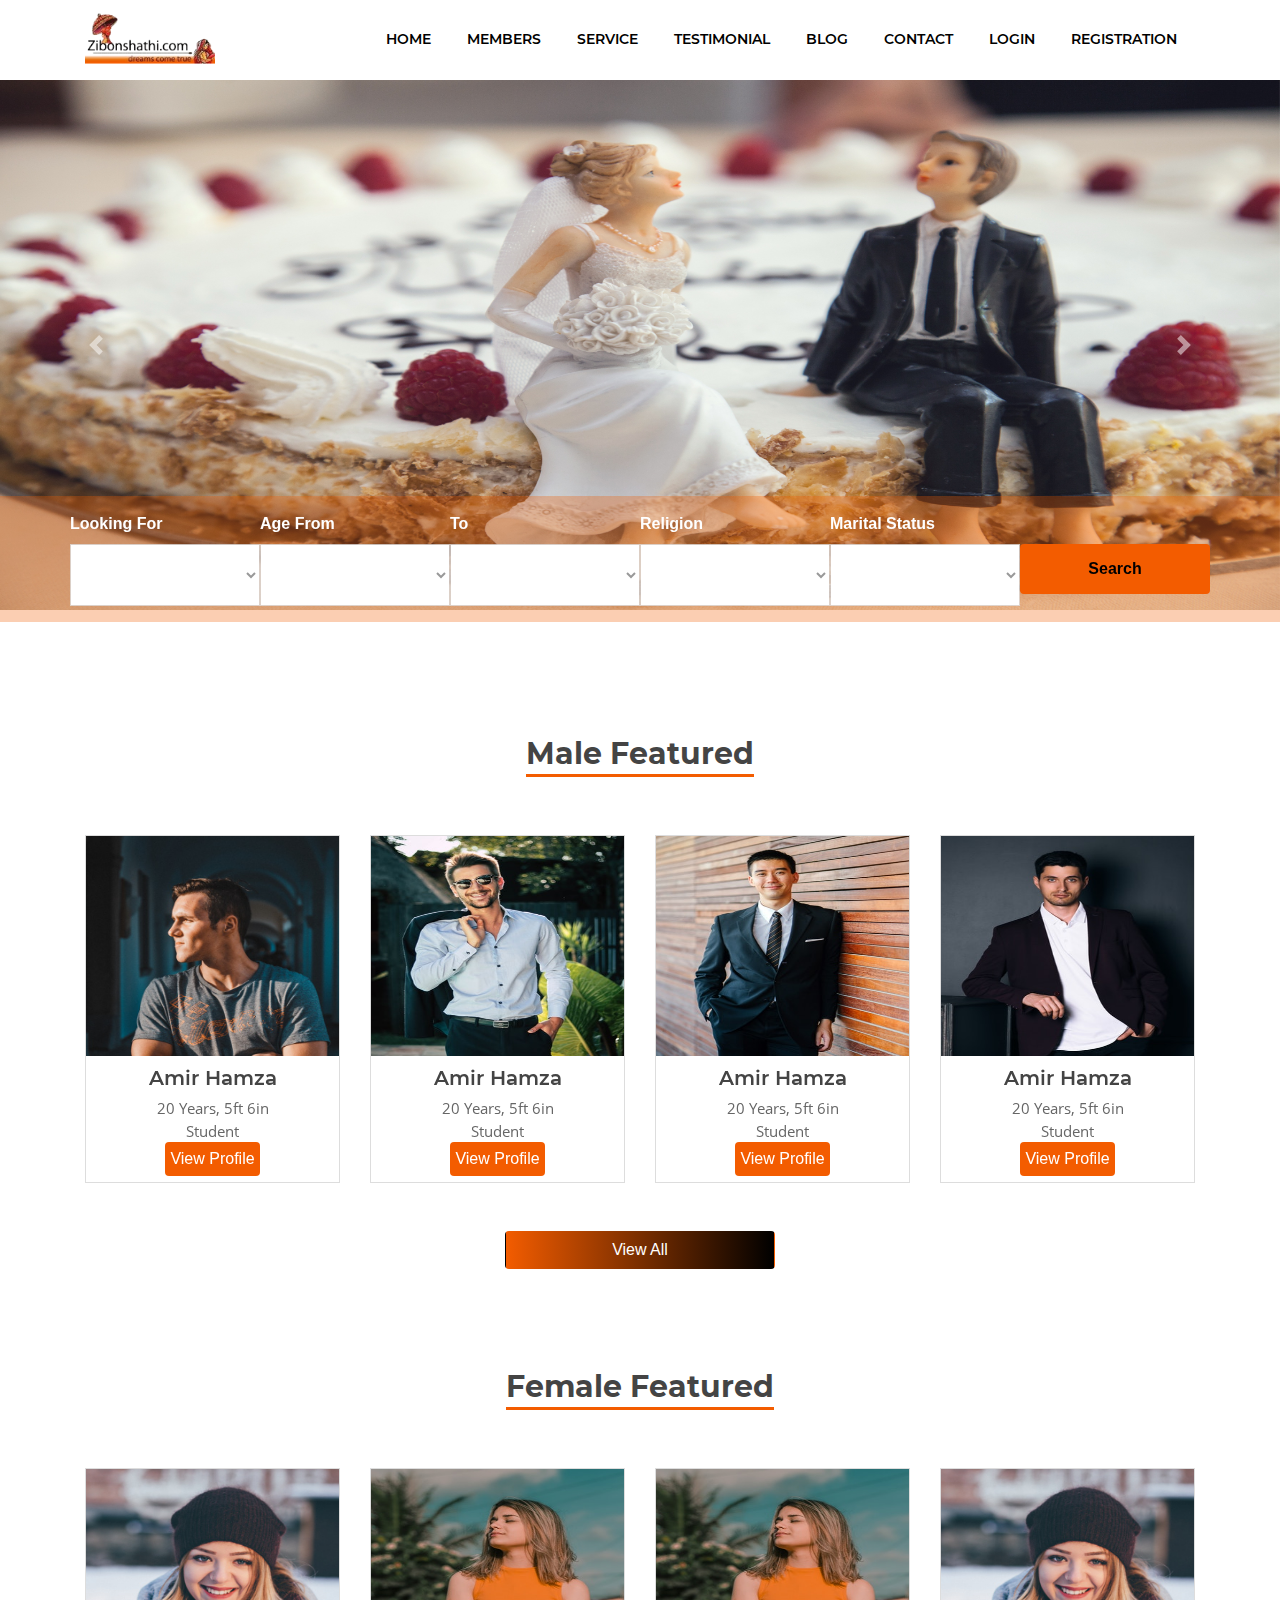
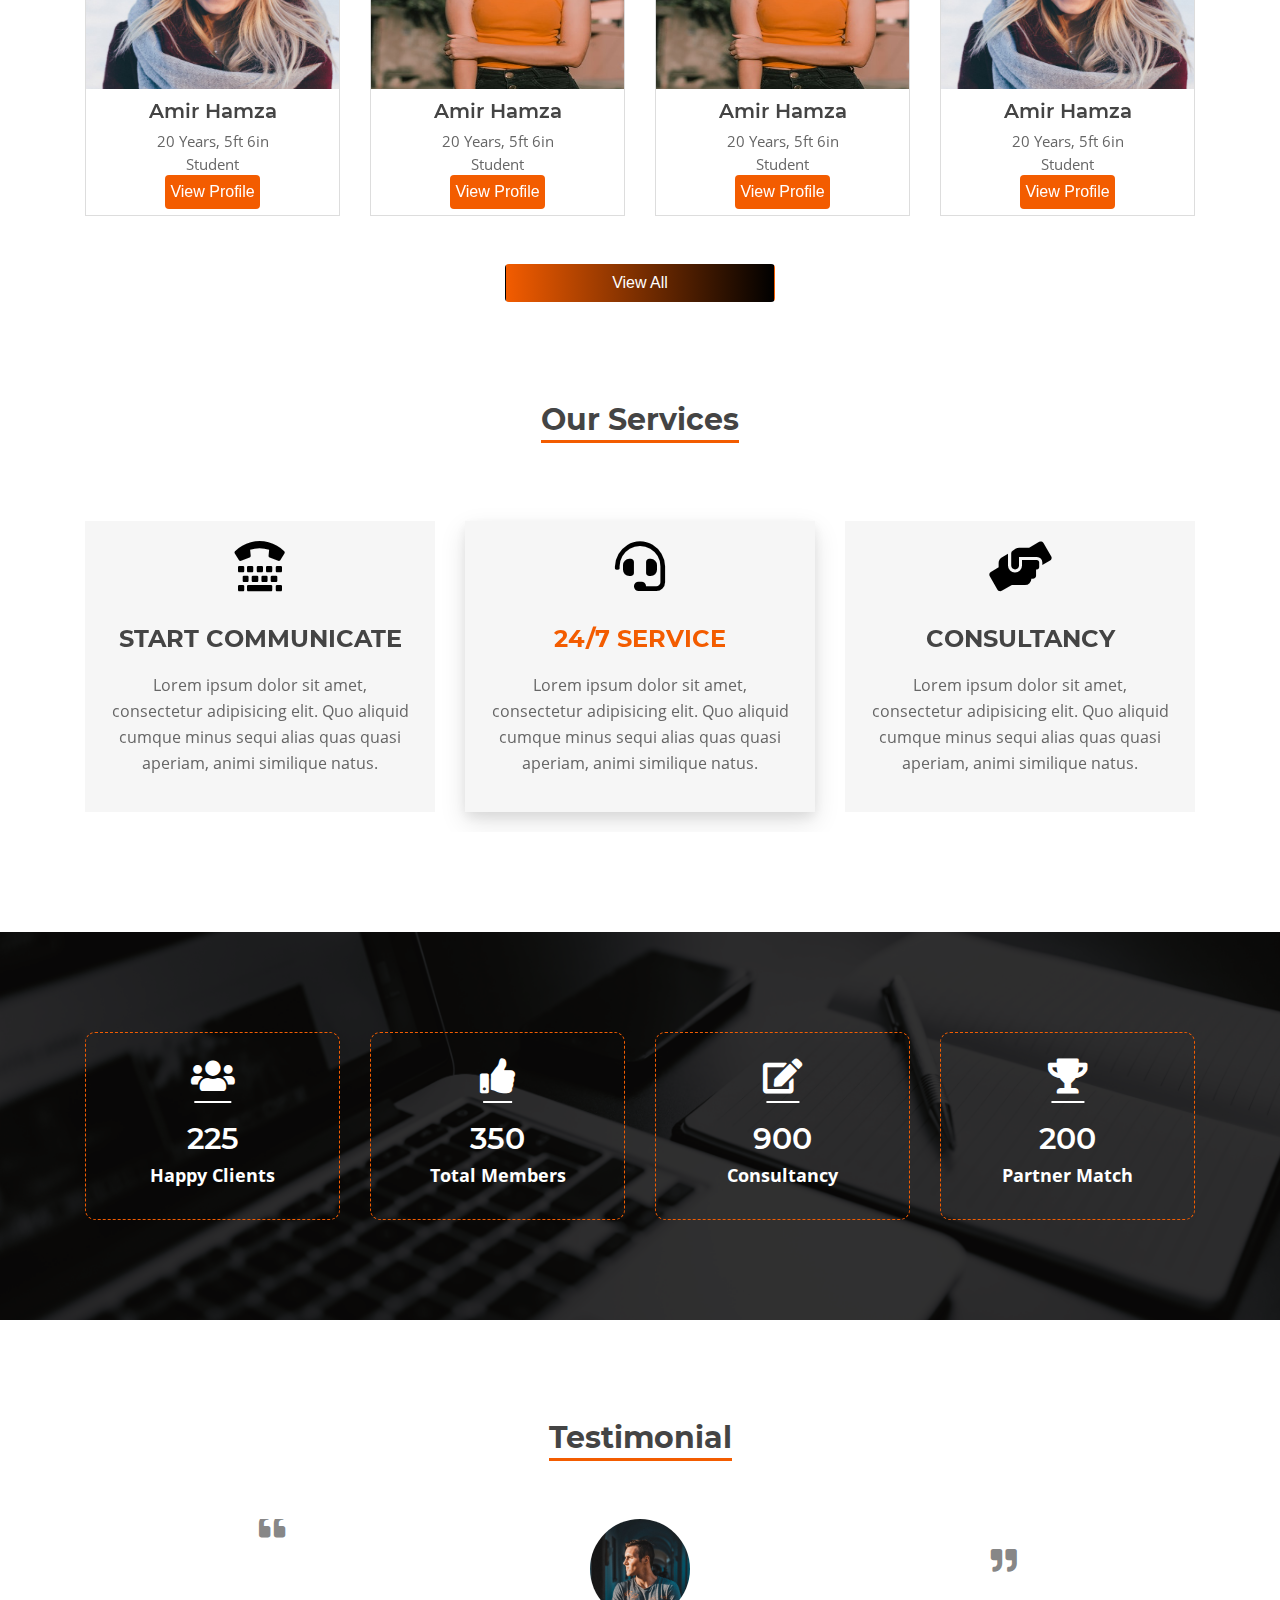
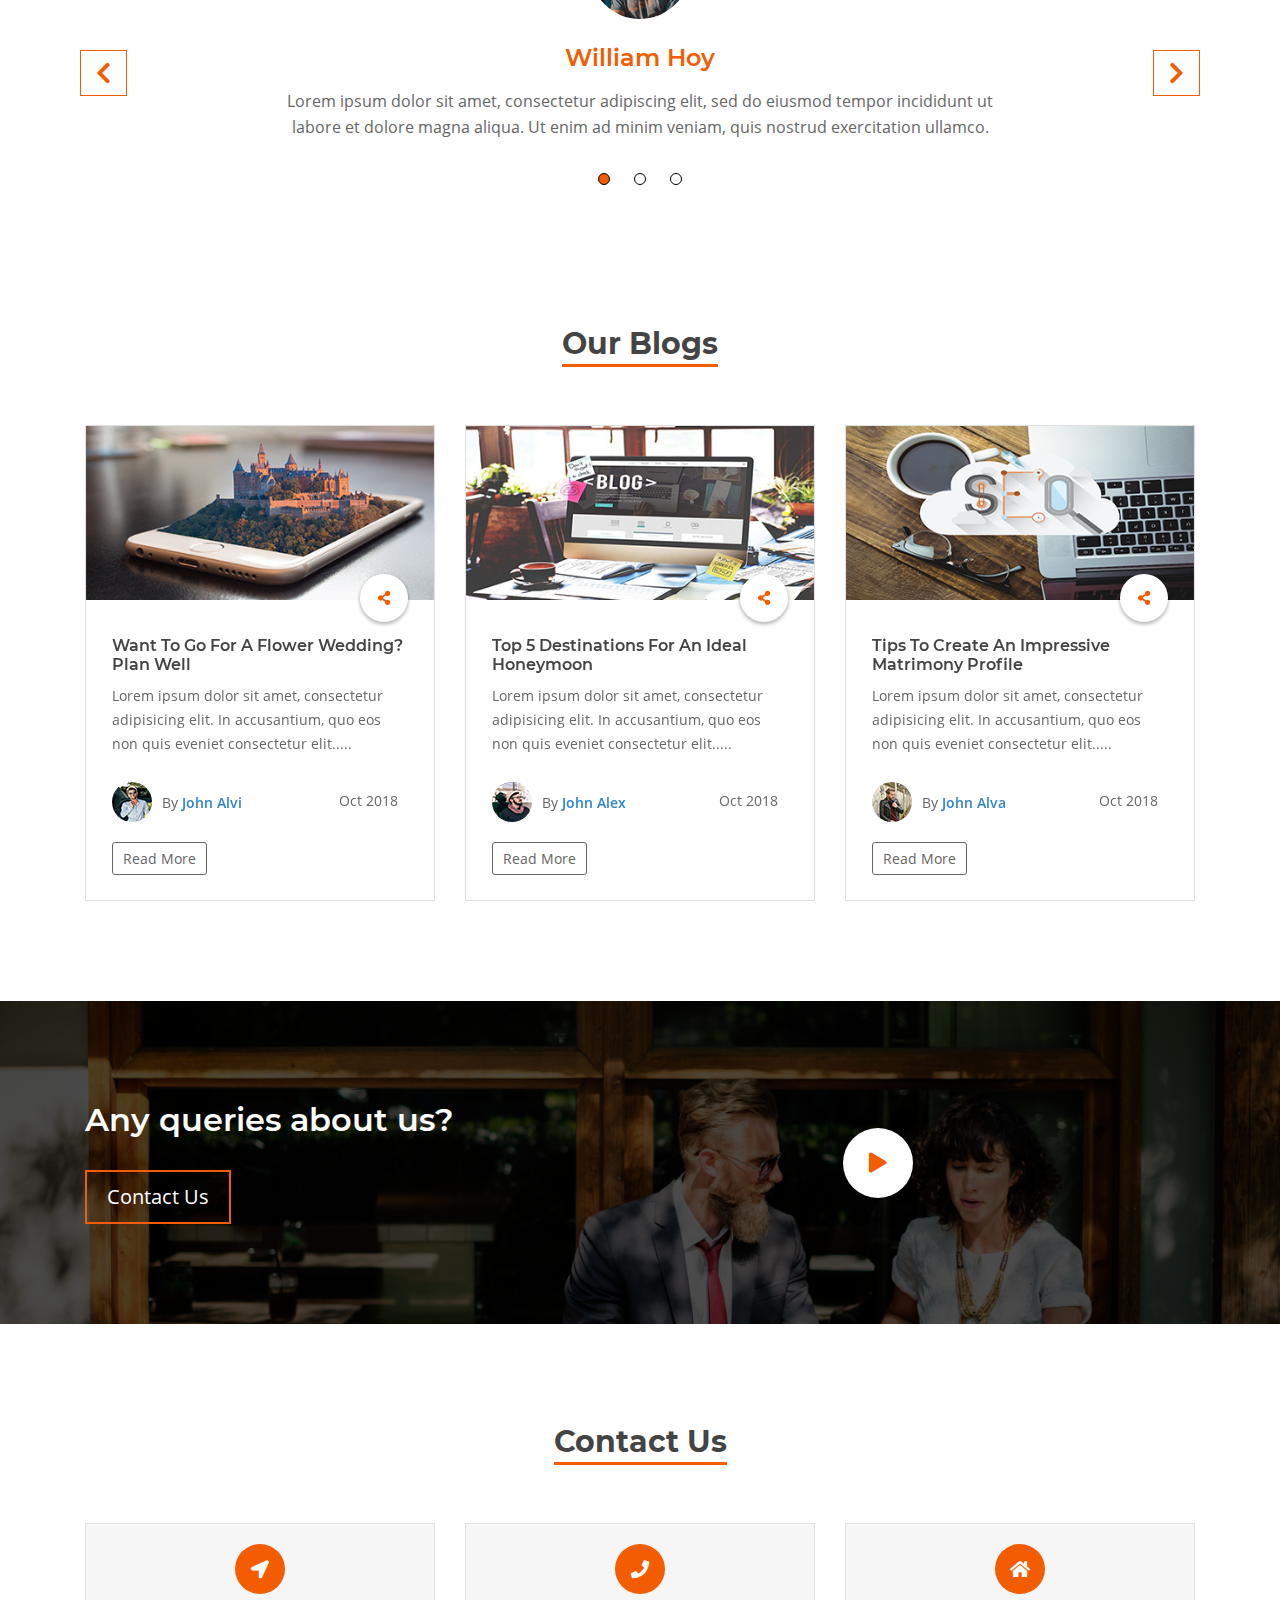
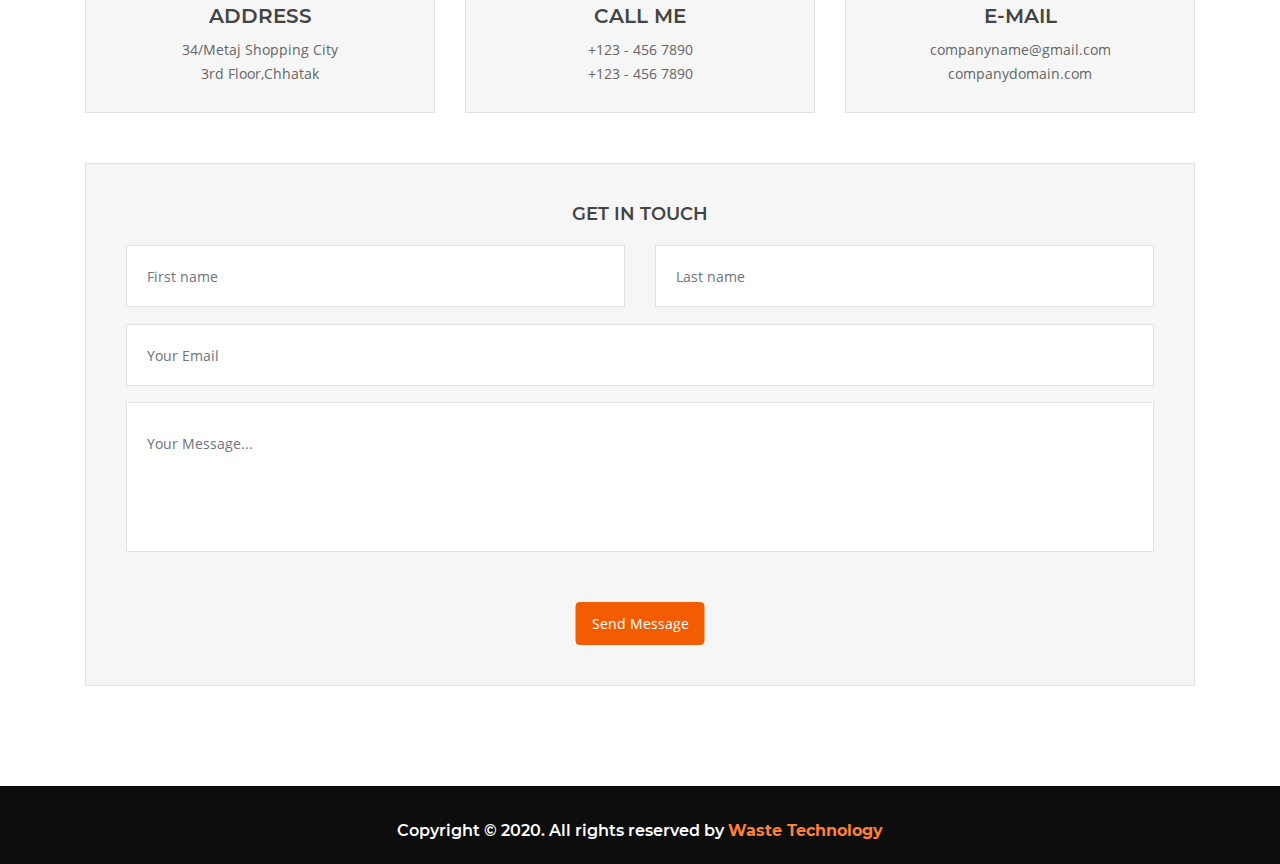
==== commit f57c57f6: "Home page logo and color change" ====
--- a/index.html
+++ b/index.html
@@ -8,7 +8,7 @@
     <link rel="stylesheet" href="css/all.min.css" />
     <link rel="stylesheet" href="css/pro-bars.min.css" />
     <link rel="stylesheet" href="css/slick.css" />
-    <link rel="stylesheet" href="css/lightbox.min.css" />
+    <!-- <link rel="stylesheet" href="css/lightbox.min.css" /> -->
     <link rel="stylesheet" href="css/venobox.css" />
     <link rel="stylesheet" href="css/style.css" />
     <link rel="stylesheet" href="css/responsive.css" />
@@ -27,7 +27,7 @@
     <nav class="navbar navbar-expand-lg navbar-light">
       <div class="container">
         <a class="navbar-brand" href="#">
-          <img src="images/zlogo.png" alt="logo" />
+          <img src="images/zibonshathi.png" alt="logo" />
         </a>
         <button
           class="navbar-toggler"
@@ -44,7 +44,7 @@
         <div class="collapse navbar-collapse" id="navbarSupportedContent">
           <ul class="navbar-nav ml-auto">
             <li class="nav-item">
-              <a class="nav-link" href="#carouselExampleFade"
+              <a class="nav-link" href="#"
                 >Home <span class="sr-only">(current)</span></a
               >
             </li>
@@ -67,7 +67,9 @@
               <a class="nav-link" href="../Frontend//login.html">Login</a>
             </li>
             <li class="nav-item">
-              <a class="nav-link" href="../Frontend/registration.html">Registration</a>
+              <a class="nav-link" href="../Frontend/registration.html"
+                >Registration</a
+              >
             </li>
           </ul>
         </div>
@@ -76,7 +78,7 @@
     <!--Navbar part end -->
 
     <!-- Slider with search start-->
-    <section style="padding-top: 76px;">
+    <section style="padding-top: 80px;">
       <div
         id="carouselExampleFade"
         class="carousel slide carousel-fade"
@@ -87,7 +89,7 @@
             <img
               src="./images/zh4.jpg"
               class="d-block w-100"
-              style="height: 500px;"
+              style="height: 530px;"
               alt="..."
             />
           </div>
@@ -95,7 +97,7 @@
             <img
               src="./images/zh3.jpg"
               class="d-block w-100"
-              style="height: 500px;"
+              style="height: 530px;"
               alt="..."
             />
           </div>
@@ -103,7 +105,7 @@
             <img
               src="./images/zh1.jpg"
               class="d-block w-100"
-              style="height: 500px;"
+              style="height: 530px;"
               alt="..."
             />
           </div>
@@ -128,6 +130,7 @@
         </a>
       </div>
     </section>
+    
     <section class="search-sec">
       <div class="container">
         <form action="#" method="post" novalidate="novalidate">
@@ -281,7 +284,7 @@
                   <button
                     type="button"
                     class="btn wrn-btn mt-2 rounded font-weight-bold"
-                    style="background-color: #cb4561;"
+                    style="background-color: #f35c00;"
                   >
                     Search
                   </button>
@@ -300,7 +303,7 @@
         <div class="row">
           <div class="col-lg-12">
             <div class="head text-center">
-              <h2><span style="color: #3084ca;">Male</span> Featured</h2>
+              <h2 style="border-bottom: 3px solid #f35c00;">Male Featured</h2>
             </div>
           </div>
         </div>
@@ -332,7 +335,7 @@
                 href="../Frontend/pages/userProfile.html"
                 class="btn p-1"
                 style="
-                  background-color: #3084ca;
+                  background-color: #f35c00;
                   margin-top: -24px;
                   color: white;
                 "
@@ -367,7 +370,7 @@
                 href="../Frontend/pages/userProfile.html"
                 class="btn p-1"
                 style="
-                  background-color: #3084ca;
+                  background-color: #f35c00;
                   margin-top: -24px;
                   color: white;
                 "
@@ -401,7 +404,7 @@
                 href="../Frontend/pages/userProfile.html"
                 class="btn p-1"
                 style="
-                  background-color: #3084ca;
+                  background-color: #f35c00;
                   margin-top: -24px;
                   color: white;
                 "
@@ -435,7 +438,7 @@
                 href="../Frontend/pages/userProfile.html"
                 class="btn p-1"
                 style="
-                  background-color: #3084ca;
+                  background-color: #f35c00;
                   margin-top: -24px;
                   color: white;
                 "
@@ -469,7 +472,7 @@
                 href="../Frontend/pages/userProfile.html"
                 class="btn p-1"
                 style="
-                  background-color: #3084ca;
+                  background-color: #f35c00;
                   margin-top: -24px;
                   color: white;
                 "
@@ -477,6 +480,9 @@
               >
             </div>
           </div>
+        </div>
+        <div class="col-lg-12 pt-5 text-center">
+          <a href="" class="btn w-25" style="background: -webkit-linear-gradient(left, #f35c00, black); color: white;">View All</a>
         </div>
       </div>
     </section>
@@ -488,7 +494,7 @@
         <div class="row">
           <div class="col-lg-12">
             <div class="head text-center">
-              <h2><span style="color: #cb4561;">Female</span> Featured</h2>
+              <h2 style="border-bottom: 3px solid #f35c00;">Female Featured</h2>
             </div>
           </div>
         </div>
@@ -496,8 +502,80 @@
         <div class="row team-row">
           <div class="col-lg-3 team-wrap">
             <div
+              class="team-member text-center">
+              <div class="team-img">
+                <img
+                  src="images/team4.jpeg"
+                  alt="team1"
+                  class="img-fluid w-100"
+                />
+                <div class="overlay">
+                  <div class="team-details text-center">
+                    <div class="socials female mt-20">
+                      <a href="#"><i class="fab fa-facebook-f"></i></a>
+                      <a href="#"><i class="fab fa-twitter"></i></a>
+                      <a href="#"><i class="fab fa-google-plus-g"></i></a>
+                      <a href="#"><i class="fab fa-linkedin-in"></i></a>
+                    </div>
+                  </div>
+                </div>
+              </div>
+              <h6 class="team-title">Amir Hamza</h6>
+              <p class="designation pb-0 mb-0">20 Years, 5ft 6in</p>
+              <p class="designation">Student</p>
+              <a
+                href="../Frontend/pages/userProfile.html"
+                class="btn p-1"
+                style="
+                  background-color: #f35c00;
+                  margin-top: -24px;
+                  color: white;
+                "
+                >View Profile</a
+              >
+            </div>
+          </div>
+
+          <div class="col-lg-3 team-wrap">
+            <div
               class="team-member text-center"
-              style="border: 3px solid #cb4561;"
+            >
+              <div class="team-img">
+                <img
+                  src="images/test2.png"
+                  alt="team1"
+                  class="img-fluid w-100"
+                />
+                <div class="overlay">
+                  <div class="team-details text-center">
+                    <div class="socials female mt-20">
+                      <a href="#"><i class="fab fa-facebook-f"></i></a>
+                      <a href="#"><i class="fab fa-twitter"></i></a>
+                      <a href="#"><i class="fab fa-google-plus-g"></i></a>
+                      <a href="#"><i class="fab fa-linkedin-in"></i></a>
+                    </div>
+                  </div>
+                </div>
+              </div>
+              <h6 class="team-title">Amir Hamza</h6>
+              <p class="designation pb-0 mb-0">20 Years, 5ft 6in</p>
+              <p class="designation">Student</p>
+              <a
+                href="../Frontend/pages/userProfile.html"
+                class="btn p-1"
+                style="
+                  background-color: #f35c00;
+                  margin-top: -24px;
+                  color: white;
+                "
+                >View Profile</a
+              >
+            </div>
+          </div>
+
+          <div class="col-lg-3 team-wrap">
+            <div
+              class="team-member text-center"
             >
               <div class="team-img">
                 <img
@@ -523,7 +601,7 @@
                 href="../Frontend/pages/userProfile.html"
                 class="btn p-1"
                 style="
-                  background-color: #cb4561;
+                  background-color: #f35c00;
                   margin-top: -24px;
                   color: white;
                 "
@@ -531,11 +609,9 @@
               >
             </div>
           </div>
-
           <div class="col-lg-3 team-wrap">
             <div
               class="team-member text-center"
-              style="border: 3px solid #cb4561;"
             >
               <div class="team-img">
                 <img
@@ -561,7 +637,7 @@
                 href="../Frontend/pages/userProfile.html"
                 class="btn p-1"
                 style="
-                  background-color: #cb4561;
+                  background-color: #f35c00;
                   margin-top: -24px;
                   color: white;
                 "
@@ -569,11 +645,9 @@
               >
             </div>
           </div>
-
           <div class="col-lg-3 team-wrap">
             <div
               class="team-member text-center"
-              style="border: 3px solid #cb4561;"
             >
               <div class="team-img">
                 <img
@@ -599,7 +673,7 @@
                 href="../Frontend/pages/userProfile.html"
                 class="btn p-1"
                 style="
-                  background-color: #cb4561;
+                  background-color: #f35c00;
                   margin-top: -24px;
                   color: white;
                 "
@@ -607,80 +681,9 @@
               >
             </div>
           </div>
-          <div class="col-lg-3 team-wrap">
-            <div
-              class="team-member text-center"
-              style="border: 3px solid #cb4561;"
-            >
-              <div class="team-img">
-                <img
-                  src="images/test2.png"
-                  alt="team1"
-                  class="img-fluid w-100"
-                />
-                <div class="overlay">
-                  <div class="team-details text-center">
-                    <div class="socials female mt-20">
-                      <a href="#"><i class="fab fa-facebook-f"></i></a>
-                      <a href="#"><i class="fab fa-twitter"></i></a>
-                      <a href="#"><i class="fab fa-google-plus-g"></i></a>
-                      <a href="#"><i class="fab fa-linkedin-in"></i></a>
-                    </div>
-                  </div>
-                </div>
-              </div>
-              <h6 class="team-title">Amir Hamza</h6>
-              <p class="designation pb-0 mb-0">20 Years, 5ft 6in</p>
-              <p class="designation">Student</p>
-              <a
-                href="../Frontend/pages/userProfile.html"
-                class="btn p-1"
-                style="
-                  background-color: #cb4561;
-                  margin-top: -24px;
-                  color: white;
-                "
-                >View Profile</a
-              >
-            </div>
-          </div>
-          <div class="col-lg-3 team-wrap">
-            <div
-              class="team-member text-center"
-              style="border: 3px solid #cb4561;"
-            >
-              <div class="team-img">
-                <img
-                  src="images/team4.jpeg"
-                  alt="team1"
-                  class="img-fluid w-100"
-                />
-                <div class="overlay">
-                  <div class="team-details text-center">
-                    <div class="socials female mt-20">
-                      <a href="#"><i class="fab fa-facebook-f"></i></a>
-                      <a href="#"><i class="fab fa-twitter"></i></a>
-                      <a href="#"><i class="fab fa-google-plus-g"></i></a>
-                      <a href="#"><i class="fab fa-linkedin-in"></i></a>
-                    </div>
-                  </div>
-                </div>
-              </div>
-              <h6 class="team-title">Amir Hamza</h6>
-              <p class="designation pb-0 mb-0">20 Years, 5ft 6in</p>
-              <p class="designation">Student</p>
-              <a
-                href="../Frontend/pages/userProfile.html"
-                class="btn p-1"
-                style="
-                  background-color: #cb4561;
-                  margin-top: -24px;
-                  color: white;
-                "
-                >View Profile</a
-              >
-            </div>
-          </div>
+        </div>
+        <div class="col-lg-12 pt-5 text-center">
+          <a href="" class="btn w-25" style="background: -webkit-linear-gradient(left, #f35c00, black); color: white;">View All</a>
         </div>
       </div>
     </section>
@@ -692,8 +695,7 @@
         <div class="row">
           <div class="col-lg-12">
             <div class="head text-center">
-              <h2>
-                <span style="color: #3084ca;">Our Services</span>
+              <h2 style="border-bottom: 3px solid #f35c00;">Our Services
                 <!-- <span style="color: #cb4561;">Services</span> -->
               </h2>
             </div>
@@ -838,8 +840,7 @@
         <div class="row">
           <div class="col-lg-12">
             <div class="head text-center">
-              <h2>
-                <span style="color: #3084ca;">Testimonial</span>
+              <h2 style="border-bottom: 3px solid #f35c00;">Testimonial
                 <!-- <span style="color: #cb4561;">onial</span> -->
               </h2>
             </div>
@@ -909,8 +910,7 @@
         <div class="row">
           <div class="col-lg-12">
             <div class="head text-center">
-              <h2>
-                <span style="color: #3084ca;">Our Blogs</span>
+              <h2 style="border-bottom: 3px solid #f35c00;">Our Blogs
                 <!-- <span style="color: #cb4561;">Blogs</span> -->
               </h2>
             </div>
@@ -944,8 +944,7 @@
                   ></a>
                 </div>
                 <article class="card__article">
-                  <h5>Top 5 Destinations for an Ideal Honeymoon
-                  </h5>
+                  <h5>Top 5 Destinations for an Ideal Honeymoon</h5>
                   <p>
                     Lorem ipsum dolor sit amet, consectetur adipisicing elit. In
                     accusantium, quo eos non quis eveniet consectetur elit.....
@@ -988,8 +987,7 @@
                 </div>
 
                 <article class="card__article">
-                  <h5>Tips to Create an Impressive Matrimony Profile
-                  </h5>
+                  <h5>Tips to Create an Impressive Matrimony Profile</h5>
                   <p>
                     Lorem ipsum dolor sit amet, consectetur adipisicing elit. In
                     accusantium, quo eos non quis eveniet consectetur elit.....
@@ -1036,8 +1034,7 @@
                 </div>
 
                 <article class="card__article">
-                  <h5>Celebrating First Christmas as a Couple
-                  </h5>
+                  <h5>Celebrating First Christmas as a Couple</h5>
                   <p>
                     Lorem ipsum dolor sit amet, consectetur adipisicing elit. In
                     accusantium, quo eos non quis eveniet consectetur elit.....
@@ -1084,8 +1081,7 @@
                 </div>
 
                 <article class="card__article">
-                  <h5>Want To Go For A Flower Wedding? Plan Well
-                  </h5>
+                  <h5>Want To Go For A Flower Wedding? Plan Well</h5>
                   <p>
                     Lorem ipsum dolor sit amet, consectetur adipisicing elit. In
                     accusantium, quo eos non quis eveniet consectetur elit.....
@@ -1146,8 +1142,7 @@
         <div class="row">
           <div class="col-lg-12">
             <div class="head text-center">
-              <h2>
-                <span style="color: #3084ca;">Contact Us</span>
+              <h2 style="border-bottom: 3px solid #f35c00;">Contact Us
                 <!-- <span style="color: #cb4561;">Us</span> -->
               </h2>
             </div>
@@ -1265,17 +1260,17 @@
 
     <script src="js/jquery-1.12.4.min.js"></script>
     <script src="js/bootstrap.min.js"></script>
-    <script src="js/jquery-ui.min.js"></script>
+    <!-- <script src="js/jquery-ui.min.js"></script> -->
     <script src="js/typed.min.js"></script>
-    <script src="js/visible.min.js" type="text/javascript"></script>
+    <!-- <script src="js/visible.min.js" type="text/javascript"></script> -->
     <script src="js/pro-bars.js" type="text/javascript"></script>
     <script src="js/slick.min.js"></script>
-    <script src="js/particles.js"></script>
-    <script src="js/app.js"></script>
+    <!-- <script src="js/particles.js"></script> -->
+    <!-- <script src="js/app.js"></script> -->
     <script src="js/waypoints.min.js"></script>
     <script src="js/jquery.counterup.min.js"></script>
     <script src="js/isotope.pkgd.js"></script>
-    <script src="js/lightbox.min.js"></script>
+    <!-- <script src="js/lightbox.min.js"></script> -->
     <script src="js/jquery.mb.YTPlayer.min.js"></script>
     <script src="js/venobox.min.js"></script>
     <script src="js/custom.js"></script>
--- a/css/style.css
+++ b/css/style.css
@@ -108,9 +108,9 @@
 }
 /*==========================================Navbar part start============================================*/
 .navbar {
-  background: rgba(243, 216, 222, 0.75);
-  padding-top: 15px;
-  padding-bottom: 15px;
+  /* background: rgba(243, 216, 222, 0.75); */
+  padding-top: 4px;
+  padding-bottom: 4px;
   position: absolute;
   top: 0;
   width: 100%;
@@ -118,7 +118,8 @@
   transition: all linear 0.3s;
 }
 .nav-bg {
-  background: rgb(233, 175, 188);
+  /* background: rgb(233, 175, 188); */
+  background: #fff;
   border-color: #080808;
   box-shadow: 0 0 5px rgba(0, 0, 0, 0.8);
   animation: bg 1s;
@@ -137,13 +138,14 @@
 }
 .navbar-light .navbar-nav .nav-link:focus,
 .navbar-light .navbar-nav .nav-link:hover {
-  color: #3084ca;
+  color: #a1968e;
 }
 .navbar .navbar-brand img {
   width: 130px;
 }
 .navbar-light .navbar-nav .nav-link {
-  color: #3084ca;
+  /* color: #3084ca; */
+  color: black;
   font-size: 14px;
   text-transform: uppercase;
   font-family: msb;
@@ -152,17 +154,17 @@
   display: inline-block;
 }
 .navbar-light .navbar-nav .nav-link:hover {
-  color: #cb4561;
+  color: #f35c00;
 }
 .navbar-light .navbar-nav .nav-link.active {
-  color: #cb4561;
+  color: #f35c00;
 }
 .navbar-light .navbar-nav .nav-link:after {
   position: absolute;
   content: "";
   width: 0;
   height: 2px;
-  background: #cb4561;
+  background: #f35c00;
   bottom: 0;
   left: 50%;
   transform: translateX(-50%);
@@ -210,13 +212,13 @@
   .search-sec {
     position: relative;
     top: -114px;
-    background: rgba(243, 216, 222, 0.51);
+    background: rgba(243, 92, 0, 0.30);
   }
 }
 
 @media (max-width: 992px) {
   .search-sec {
-    background: #1a4668;
+    background: rgba(243, 92, 0, 0.51);
   }
 }
 /*==========================================Slider and search part end============================================*/
@@ -265,7 +267,7 @@
 }
 
 .team-member {
-  border: 3px solid #3084ca;
+  border: 1px solid rgba(102, 102, 102, 0.22);
 }
 .team-member,
 .team-img {
@@ -357,11 +359,7 @@
 
 .socials a:hover i {
   color: #fff;
-  background-color: #3084ca;
-}
-.socials.female a:hover i {
-  color: #fff;
-  background-color: #cb4561;
+  background-color: #f35c00;
 }
 
 /*=======================================Banner part start============================================*/
@@ -578,7 +576,7 @@
   transition: all linear 0.7s;
 }
 #service .slick-center .service-item h3 {
-  color: #3084ca;
+  color: #f35c00;
   transition: all linear 0.3s;
 }
 .service-item h3 {
@@ -619,7 +617,7 @@
   background: rgba(0, 0, 0, 0.8);
 }
 .counter-item {
-  border: 1px dashed #3084ca;
+  border: 1px dashed #f35c00;
   padding: 25px 0;
   border-radius: 10px;
 }
@@ -641,7 +639,7 @@
 }
 .counter-item h3 {
   font-size: 30px;
-  color: #3084ca;
+  color: #fff;
   font-family: msb;
   padding-top: 18px;
 }
@@ -749,7 +747,7 @@
 .testim .arrow {
   display: block;
   position: absolute;
-  color: #cb4561;
+  color: #f35c00;
   cursor: pointer;
   font-size: 24px;
   top: 50%;
@@ -757,7 +755,7 @@
   transition: all linear 0.3s;
   padding: 10px 15px;
   z-index: 9;
-  border: 1px solid #3084ca;
+  border: 1px solid #f35c00;
 }
 
 .testim .arrow:before {
@@ -765,8 +763,8 @@
 }
 
 .testim .arrow:hover {
-  color: #cb4561;
-  background: #3084ca;
+  color: #000000;
+  background: #f35c00;
   border: 1px solid #3084ca;
 }
 .testim .arrow.left {
@@ -794,7 +792,7 @@
   width: 12px;
   height: 12px;
   border-radius: 50%;
-  border: 1px solid #3084ca;
+  border: 1px solid #000000;
   margin: 0 10px;
   cursor: pointer;
   transition: all 0.5s ease-in-out;
@@ -803,8 +801,8 @@
 
 .testim .dots .dot.active,
 .testim .dots .dot:hover {
-  background: #cb4561;
-  border-color: #3084ca;
+  background: #f35c00;
+  border-color: #000000;
 }
 
 .testim .dots .dot.active {
@@ -843,7 +841,7 @@
 }
 
 .testim .cont div h4 {
-  color: #3084ca;
+  color: #f35c00;
   font-size: 24px;
   font-family: msb;
   margin-bottom: 15px;
@@ -907,11 +905,11 @@
   }
 
   70% {
-    box-shadow: 0px 0px 10px 5px #2bcbba;
+    box-shadow: 0px 0px 10px 5px #f35c00;
   }
 
   100% {
-    box-shadow: 0px 0px 0px 0px #2bcbba;
+    box-shadow: 0px 0px 0px 0px #f35c00;
   }
 }
 
@@ -1106,7 +1104,7 @@
   right: 0;
 }
 .share-toggle i {
-  color: #3498db;
+  color: #f35c00;
   font-size: 14px;
 }
 .share-icon {
@@ -1187,7 +1185,7 @@
 }
 .effect2 .ctttn {
   background: none;
-  border: 2px solid #3498db;
+  border: 2px solid #f35c00;
   font-family: osr;
   text-transform: capitalize;
   padding: 10px 20px;
@@ -1207,7 +1205,7 @@
   top: 0;
   width: 100%;
   height: 100%;
-  background: #3498db;
+  background: #f35c00;
   z-index: -1;
   transition: transform 0.5s;
   transform-origin: 0 0;
@@ -1234,7 +1232,7 @@
   width: 70px;
   line-height: 70px;
   background: #fff;
-  color: #3498db;
+  color: #f35c00;
   border-radius: 50%;
   font-size: 20px;
   text-align: center;
@@ -1281,12 +1279,12 @@
   cursor: pointer;
 }
 .contact-item:hover {
-  border: 1px solid #3084ca;
+  border: 1px solid #f35c00;
   background: none;
 }
 .contact-item .i-con {
   color: #fff;
-  background: #3084ca;
+  background: #f35c00;
   font-size: 18px;
   width: 50px;
   height: 50px;
@@ -1319,7 +1317,7 @@
   cursor: pointer;
 }
 .contact-mess:hover {
-  border: 1px solid #3084ca;
+  border: 1px solid #f35c00;
   background: none;
 }
 .mr3 {
@@ -1337,7 +1335,7 @@
 }
 .form-control:focus {
   box-shadow: none;
-  border-color: #3084ca;
+  border-color: #f35c00;
 }
 .form-control {
   border: 1px solid rgba(221, 221, 221, 0.8);
@@ -1362,8 +1360,8 @@
   left: 50%;
   transform: translateX(-50%);
   color: #fff;
-  background: #3084ca;
-  border: 1px solid #cb4561;
+  background: #f35c00;
+  border: 1px solid #f35c00;
   font-family: osr;
   font-size: 14px;
   padding: 10px 15px;
@@ -1371,8 +1369,8 @@
 }
 .btn-primary:hover {
   color: #fff;
-  background-color: #cb4561;
-  border-color: #3084ca;
+  background-color: #ff8133;
+  border-color: #f35c00;
 }
 /*========================================Back to top button part start=================================*/
 .back-to-top {
@@ -1385,7 +1383,7 @@
 .back-to-top i {
   width: 40px;
   height: 40px;
-  background: #3084ca;
+  background: #f35c00;
   color: #fff;
   line-height: 40px;
   text-align: center;
@@ -1393,7 +1391,7 @@
   transition: all linear 0.3s;
 }
 .back-to-top:hover i {
-  background: #cb4561;
+  background: #ff8133;
   color: #fff;
 }
 /*================================================CopyRight part start================================*/
@@ -1408,6 +1406,6 @@
   font-size: 16px;
 }
 .fop-btm a {
-  color: #3084ca;
+  color: #ff8133;
   font-family: mb;
 }
--- a/css/responsive.css
+++ b/css/responsive.css
@@ -1,17 +1,17 @@
 /*=======================================Extra small device===========================================*/
 @media(max-width:575px){
     .navbar-light .navbar-toggler {
-        border-color: transparent;
+        border-color: #f35c00;
     }
     button:focus {
         outline: 0;
     }
     .navbar-toggler i{
-        color: #fff;
+        color: #f35c00;
         font-size: 24px;
     }
     .navbar-collapse {
-        background: #222;
+        background: #f35c00;
         text-align: center;
         padding-top: 10px;
     }
@@ -376,17 +376,17 @@
 /*==========================================Small Device========================================*/
 @media(min-width:576px) and (max-width:767px){
     .navbar-light .navbar-toggler {
-        border-color: transparent;
+        border-color: #f35c00;
     }
     button:focus {
         outline: 0;
     }
     .navbar-toggler i{
-        color: #fff;
+        color: #f35c00;
         font-size: 24px;
     }
     .navbar-collapse {
-        background: #222;
+        background: #f35c00;
         text-align: center;
         padding-top: 10px;
     }
@@ -566,17 +566,17 @@
 /*============================================Medium device====================================*/
 @media(min-width:768px) and (max-width:991px){
     .navbar-light .navbar-toggler {
-        border-color: transparent;
+        border-color: #f35c00;
     }
     button:focus {
         outline: 0;
     }
     .navbar-toggler i{
-        color: #fff;
+        color: #f35c00;
         font-size: 24px;
     }
     .navbar-collapse {
-        background: #222;
+        background: #f35c00;
         text-align: center;
         padding-top: 10px;
     }
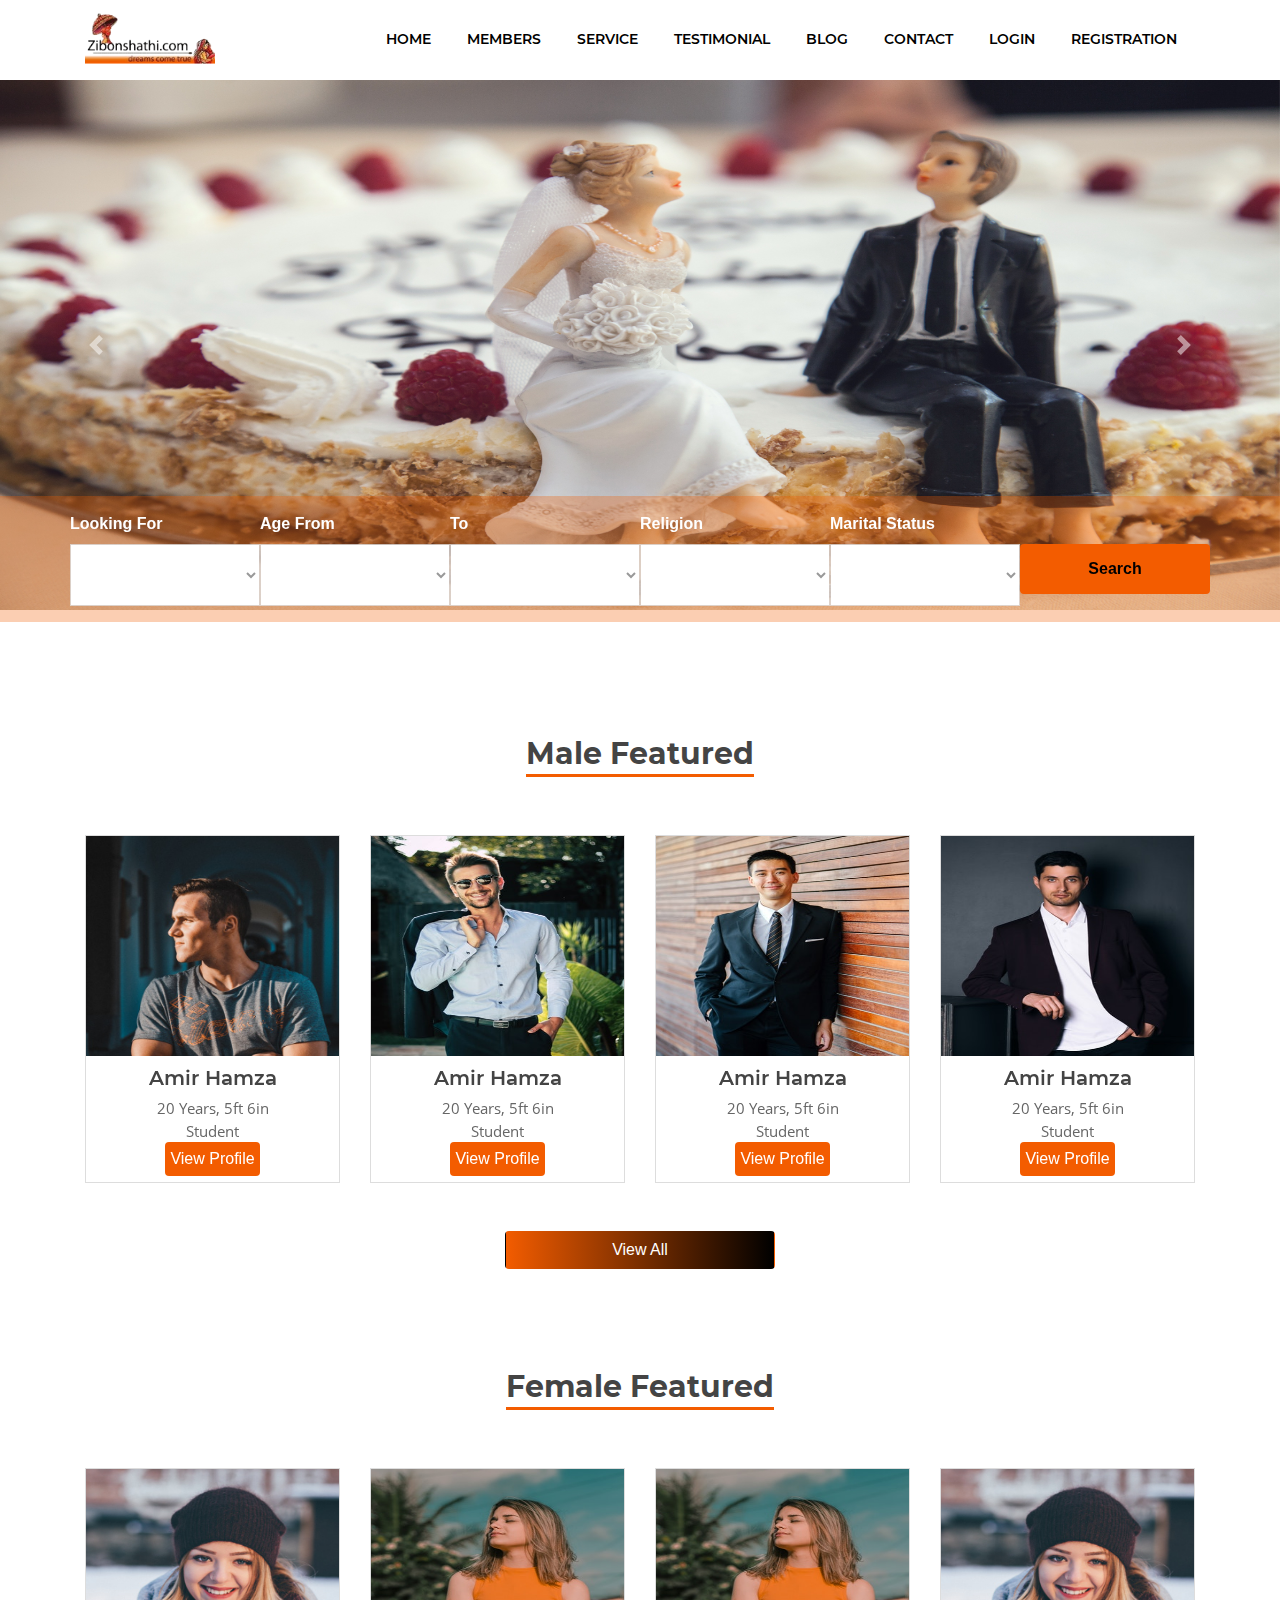
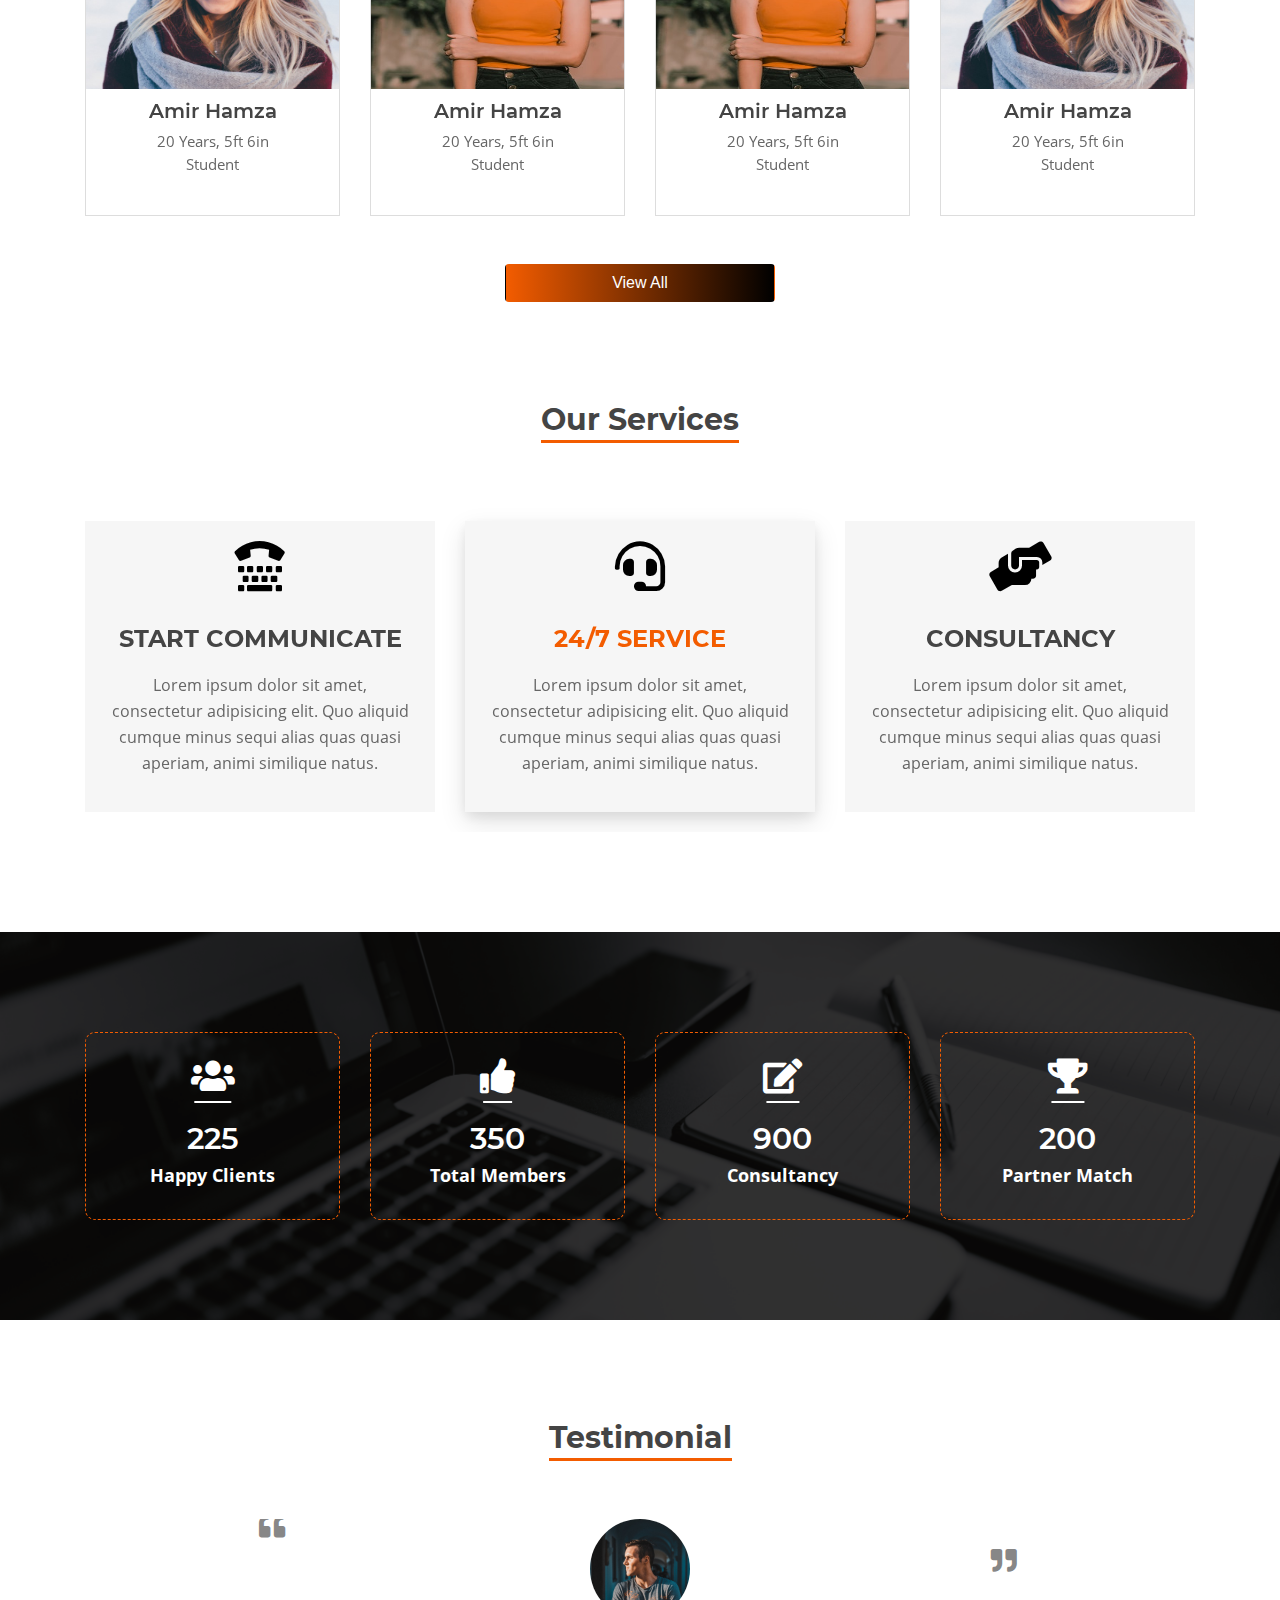
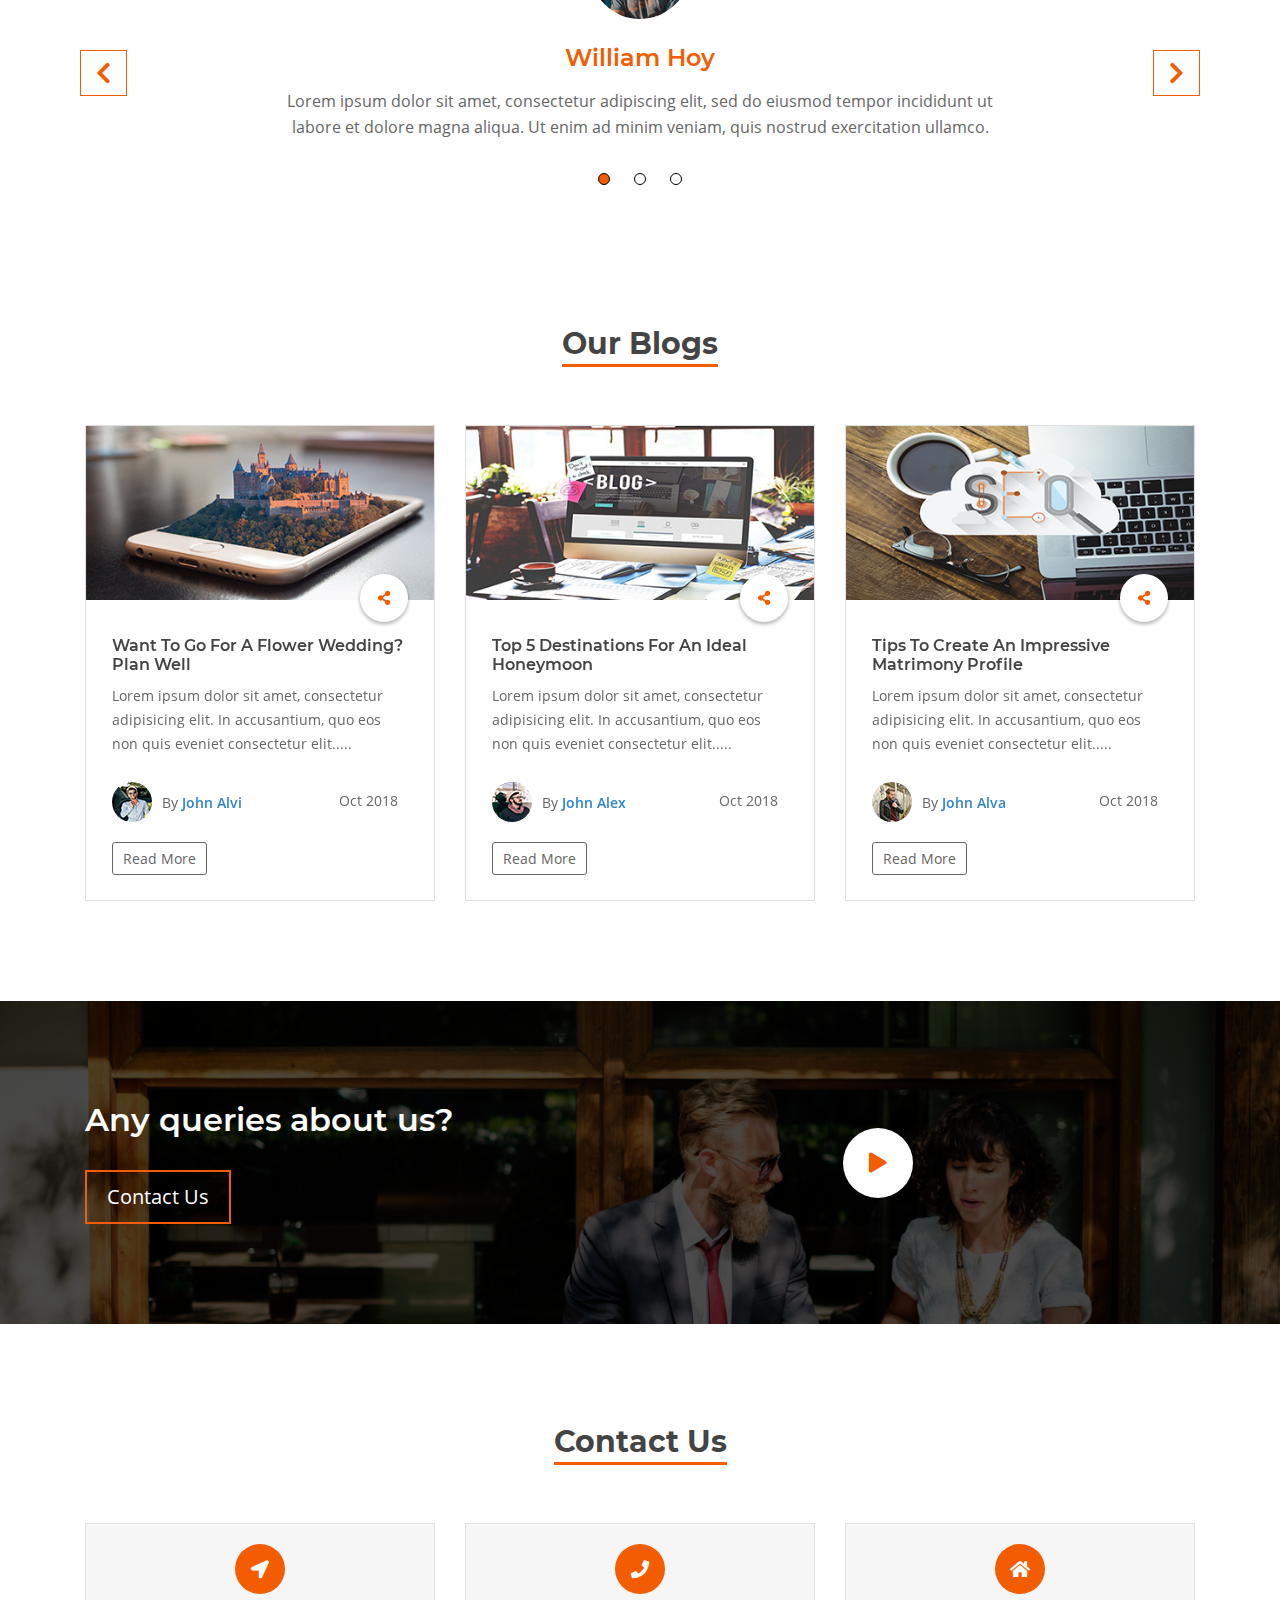
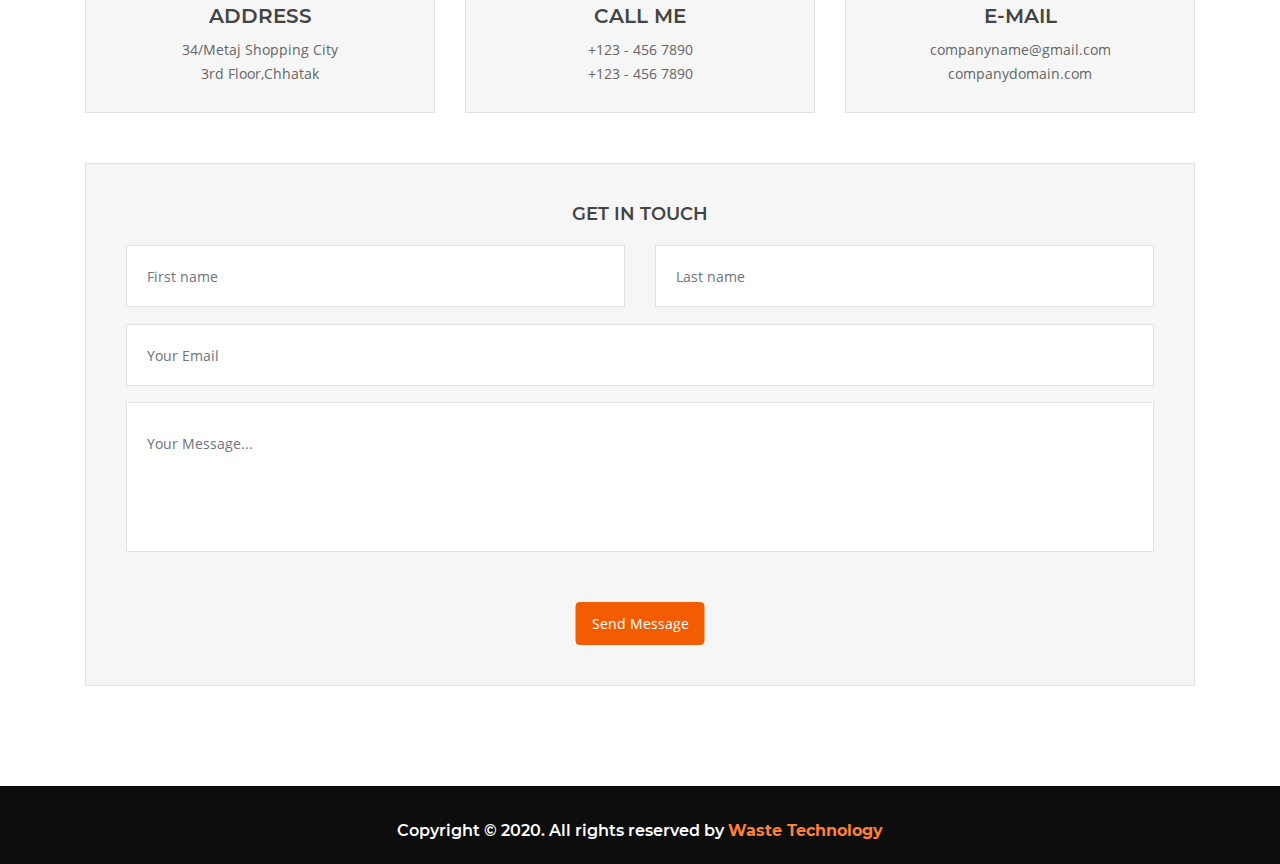
==== commit 3f4b0f70: "Finish all problem, color, responsive etc" ====
--- a/index.html
+++ b/index.html
@@ -16,7 +16,7 @@
 
   <body data-spy="scroll" data-target=".navbar" data-offset="50">
     <!--Preloader part start -->
-    <!-- <div class="preloader">
+    <!--     <div class="preloader">
        <div class="load">
         <hr/><hr/><hr/><hr/>
        </div>
@@ -64,10 +64,14 @@
               <a class="nav-link" href="#contact">Contact</a>
             </li>
             <li class="nav-item">
-              <a class="nav-link" href="../Frontend//login.html">Login</a>
+              <a class="nav-link" href="../zibonshathi-frontpage/login.html"
+                >Login</a
+              >
             </li>
             <li class="nav-item">
-              <a class="nav-link" href="../Frontend/registration.html"
+              <a
+                class="nav-link"
+                href="../zibonshathi-frontpage/registration.html"
                 >Registration</a
               >
             </li>
@@ -86,28 +90,13 @@
       >
         <div class="carousel-inner">
           <div class="carousel-item active">
-            <img
-              src="./images/zh4.jpg"
-              class="d-block w-100"
-              style="height: 530px;"
-              alt="..."
-            />
+            <img src="./images/zh4.jpg" class="d-block w-100" alt="..." />
           </div>
           <div class="carousel-item">
-            <img
-              src="./images/zh3.jpg"
-              class="d-block w-100"
-              style="height: 530px;"
-              alt="..."
-            />
+            <img src="./images/zh3.jpg" class="d-block w-100" alt="..." />
           </div>
           <div class="carousel-item">
-            <img
-              src="./images/zh1.jpg"
-              class="d-block w-100"
-              style="height: 530px;"
-              alt="..."
-            />
+            <img src="./images/zh1.jpg" class="d-block w-100" alt="..." />
           </div>
         </div>
         <a
@@ -130,7 +119,7 @@
         </a>
       </div>
     </section>
-    
+
     <section class="search-sec">
       <div class="container">
         <form action="#" method="post" novalidate="novalidate">
@@ -332,13 +321,9 @@
               <p class="designation pb-0 mb-0">20 Years, 5ft 6in</p>
               <p class="designation">Student</p>
               <a
-                href="../Frontend/pages/userProfile.html"
+                href="./zibonshathi-frontpage/pages/userProfile.html"
                 class="btn p-1"
-                style="
-                  background-color: #f35c00;
-                  margin-top: -24px;
-                  color: white;
-                "
+                style="margin-top: -24px; color: white;"
                 >View Profile</a
               >
             </div>
@@ -367,13 +352,9 @@
               <p class="designation pb-0 mb-0">20 Years, 5ft 6in</p>
               <p class="designation">Student</p>
               <a
-                href="../Frontend/pages/userProfile.html"
+                href="../zibonshathi-frontpage/pages/userProfile.html"
                 class="btn p-1"
-                style="
-                  background-color: #f35c00;
-                  margin-top: -24px;
-                  color: white;
-                "
+                style="margin-top: -24px; color: white;"
                 >View Profile</a
               >
             </div>
@@ -401,13 +382,9 @@
               <p class="designation pb-0 mb-0">20 Years, 5ft 6in</p>
               <p class="designation">Student</p>
               <a
-                href="../Frontend/pages/userProfile.html"
+                href="../zibonshathi-frontpage/pages/userProfile.html"
                 class="btn p-1"
-                style="
-                  background-color: #f35c00;
-                  margin-top: -24px;
-                  color: white;
-                "
+                style="margin-top: -24px; color: white;"
                 >View Profile</a
               >
             </div>
@@ -435,13 +412,9 @@
               <p class="designation pb-0 mb-0">20 Years, 5ft 6in</p>
               <p class="designation">Student</p>
               <a
-                href="../Frontend/pages/userProfile.html"
+                href="../zibonshathi-frontpage/pages/userProfile.html"
                 class="btn p-1"
-                style="
-                  background-color: #f35c00;
-                  margin-top: -24px;
-                  color: white;
-                "
+                style="margin-top: -24px; color: white;"
                 >View Profile</a
               >
             </div>
@@ -469,20 +442,20 @@
               <p class="designation pb-0 mb-0">20 Years, 5ft 6in</p>
               <p class="designation">Student</p>
               <a
-                href="../Frontend/pages/userProfile.html"
+                href="../zibonshathi-frontpage/pages/userProfile.html"
                 class="btn p-1"
-                style="
-                  background-color: #f35c00;
-                  margin-top: -24px;
-                  color: white;
-                "
+                style="margin-top: -24px; color: white;"
                 >View Profile</a
               >
             </div>
           </div>
         </div>
         <div class="col-lg-12 pt-5 text-center">
-          <a href="" class="btn w-25" style="background: -webkit-linear-gradient(left, #f35c00, black); color: white;">View All</a>
+          <a
+            href="../zibonshathi-frontpage/pages/allMale.html"
+            class="btn w-25 viewAll"
+            >View All</a
+          >
         </div>
       </div>
     </section>
@@ -501,8 +474,7 @@
 
         <div class="row team-row">
           <div class="col-lg-3 team-wrap">
-            <div
-              class="team-member text-center">
+            <div class="team-member text-center">
               <div class="team-img">
                 <img
                   src="images/team4.jpeg"
@@ -524,22 +496,16 @@
               <p class="designation pb-0 mb-0">20 Years, 5ft 6in</p>
               <p class="designation">Student</p>
               <a
-                href="../Frontend/pages/userProfile.html"
+                href="../zibonshathi-frontpage/pages/userProfile.html"
                 class="btn p-1"
-                style="
-                  background-color: #f35c00;
-                  margin-top: -24px;
-                  color: white;
-                "
+                style="margin-top: -24px; color: white;"
                 >View Profile</a
               >
             </div>
           </div>
 
           <div class="col-lg-3 team-wrap">
-            <div
-              class="team-member text-center"
-            >
+            <div class="team-member text-center">
               <div class="team-img">
                 <img
                   src="images/test2.png"
@@ -561,22 +527,16 @@
               <p class="designation pb-0 mb-0">20 Years, 5ft 6in</p>
               <p class="designation">Student</p>
               <a
-                href="../Frontend/pages/userProfile.html"
+                href="../zibonshathi-frontpage/pages/userProfile.html"
                 class="btn p-1"
-                style="
-                  background-color: #f35c00;
-                  margin-top: -24px;
-                  color: white;
-                "
+                style="margin-top: -24px; color: white;"
                 >View Profile</a
               >
             </div>
           </div>
 
           <div class="col-lg-3 team-wrap">
-            <div
-              class="team-member text-center"
-            >
+            <div class="team-member text-center">
               <div class="team-img">
                 <img
                   src="images/team4.jpeg"
@@ -598,21 +558,15 @@
               <p class="designation pb-0 mb-0">20 Years, 5ft 6in</p>
               <p class="designation">Student</p>
               <a
-                href="../Frontend/pages/userProfile.html"
+                href="../zibonshathi-frontpage/pages/userProfile.html"
                 class="btn p-1"
-                style="
-                  background-color: #f35c00;
-                  margin-top: -24px;
-                  color: white;
-                "
+                style="margin-top: -24px; color: white;"
                 >View Profile</a
               >
             </div>
           </div>
           <div class="col-lg-3 team-wrap">
-            <div
-              class="team-member text-center"
-            >
+            <div class="team-member text-center">
               <div class="team-img">
                 <img
                   src="images/test2.png"
@@ -634,21 +588,15 @@
               <p class="designation pb-0 mb-0">20 Years, 5ft 6in</p>
               <p class="designation">Student</p>
               <a
-                href="../Frontend/pages/userProfile.html"
+                href="../zibonshathi-frontpage/pages/userProfile.html"
                 class="btn p-1"
-                style="
-                  background-color: #f35c00;
-                  margin-top: -24px;
-                  color: white;
-                "
+                style="margin-top: -24px; color: white;"
                 >View Profile</a
               >
             </div>
           </div>
           <div class="col-lg-3 team-wrap">
-            <div
-              class="team-member text-center"
-            >
+            <div class="team-member text-center">
               <div class="team-img">
                 <img
                   src="images/team4.jpeg"
@@ -670,20 +618,20 @@
               <p class="designation pb-0 mb-0">20 Years, 5ft 6in</p>
               <p class="designation">Student</p>
               <a
-                href="../Frontend/pages/userProfile.html"
+                href="../zibonshathi-frontpage/pages/userProfile.html"
                 class="btn p-1"
-                style="
-                  background-color: #f35c00;
-                  margin-top: -24px;
-                  color: white;
-                "
+                style="margin-top: -24px; color: white;"
                 >View Profile</a
               >
             </div>
           </div>
         </div>
         <div class="col-lg-12 pt-5 text-center">
-          <a href="" class="btn w-25" style="background: -webkit-linear-gradient(left, #f35c00, black); color: white;">View All</a>
+          <a
+            href="../zibonshathi-frontpage/pages/allFemale.html"
+            class="btn w-25 viewAll"
+            >View All</a
+          >
         </div>
       </div>
     </section>
@@ -695,7 +643,8 @@
         <div class="row">
           <div class="col-lg-12">
             <div class="head text-center">
-              <h2 style="border-bottom: 3px solid #f35c00;">Our Services
+              <h2 style="border-bottom: 3px solid #f35c00;">
+                Our Services
                 <!-- <span style="color: #cb4561;">Services</span> -->
               </h2>
             </div>
@@ -840,7 +789,8 @@
         <div class="row">
           <div class="col-lg-12">
             <div class="head text-center">
-              <h2 style="border-bottom: 3px solid #f35c00;">Testimonial
+              <h2 style="border-bottom: 3px solid #f35c00;">
+                Testimonial
                 <!-- <span style="color: #cb4561;">onial</span> -->
               </h2>
             </div>
@@ -910,7 +860,8 @@
         <div class="row">
           <div class="col-lg-12">
             <div class="head text-center">
-              <h2 style="border-bottom: 3px solid #f35c00;">Our Blogs
+              <h2 style="border-bottom: 3px solid #f35c00;">
+                Our Blogs
                 <!-- <span style="color: #cb4561;">Blogs</span> -->
               </h2>
             </div>
@@ -1142,7 +1093,8 @@
         <div class="row">
           <div class="col-lg-12">
             <div class="head text-center">
-              <h2 style="border-bottom: 3px solid #f35c00;">Contact Us
+              <h2 style="border-bottom: 3px solid #f35c00;">
+                Contact Us
                 <!-- <span style="color: #cb4561;">Us</span> -->
               </h2>
             </div>
--- a/css/style.css
+++ b/css/style.css
@@ -185,6 +185,9 @@
 }
 
 /*==========================================Slider and Search part start============================================*/
+.carousel-inner img{
+  height: 530px;
+}
 .search-sec {
   padding: 1rem;
 }
@@ -235,6 +238,28 @@
     margin-top: 0px;
   }
 } */
+#maleFeatured .team-row .team-member a.btn{
+  background: #f35c00;
+}
+#maleFeatured .team-row .team-member a.btn:hover{
+  background: #ff8133;
+}
+.femaleFeatured .viewAll{
+  background: -webkit-linear-gradient(left, #f35c00, black);
+  color: white;
+}
+.femaleFeatured .viewAll:hover{
+  background: -webkit-linear-gradient(left, black, #f35c00);
+  color: white;
+}
+#maleFeatured .viewAll{
+  background: -webkit-linear-gradient(left, #f35c00, black);
+  color: white;
+}
+#maleFeatured .viewAll:hover{
+  background: -webkit-linear-gradient(left, black, #f35c00);
+  color: white;
+}
 @media (min-width: 575px) and (max-width: 1199px) {
   .femaleFeatured {
     margin-top: 100px;
--- a/css/responsive.css
+++ b/css/responsive.css
@@ -15,21 +15,9 @@
         text-align: center;
         padding-top: 10px;
     }
-    .banner-content {
-        margin-left: 0px;
-        text-align: center;
-    }
-    .banner-content h1 {
-        font-size: 30px;
-    }
-    .banner-content p {
-        padding-bottom: 0px;
-        padding-right: 0;
-        font-size: 18px;
-    }
-    #banner {
-        padding: 150px 0 130px;
-    }
+    .carousel-inner img{
+        height: 300px;
+      }
     .mrrr{
         margin-left: 0px;
     }
@@ -404,12 +392,9 @@
         text-align: center;
         margin-left: 0px;
     }
-    .banner-content h1 {
-        font-size: 54px;
-    }
-    #banner {
-        padding: 150px 0 140px;
-    }
+    .carousel-inner img{
+        height: 300px;
+      }
     #about {
         padding-top: 75px;
     }
@@ -586,16 +571,9 @@
         margin-bottom: 10px;
         margin-top: 10px;
     }
-    .banner-content {
-        margin-left: 0px; 
-        text-align: center;
-    }
-    .banner-content h1 {
-        font-size: 56px;
-    }
-    #banner {
-        padding: 150px 0 140px;
-    }
+    .carousel-inner img{
+        height: 350px;
+      }
     .mrrr {
         margin-left: 0px;
         text-align: center;
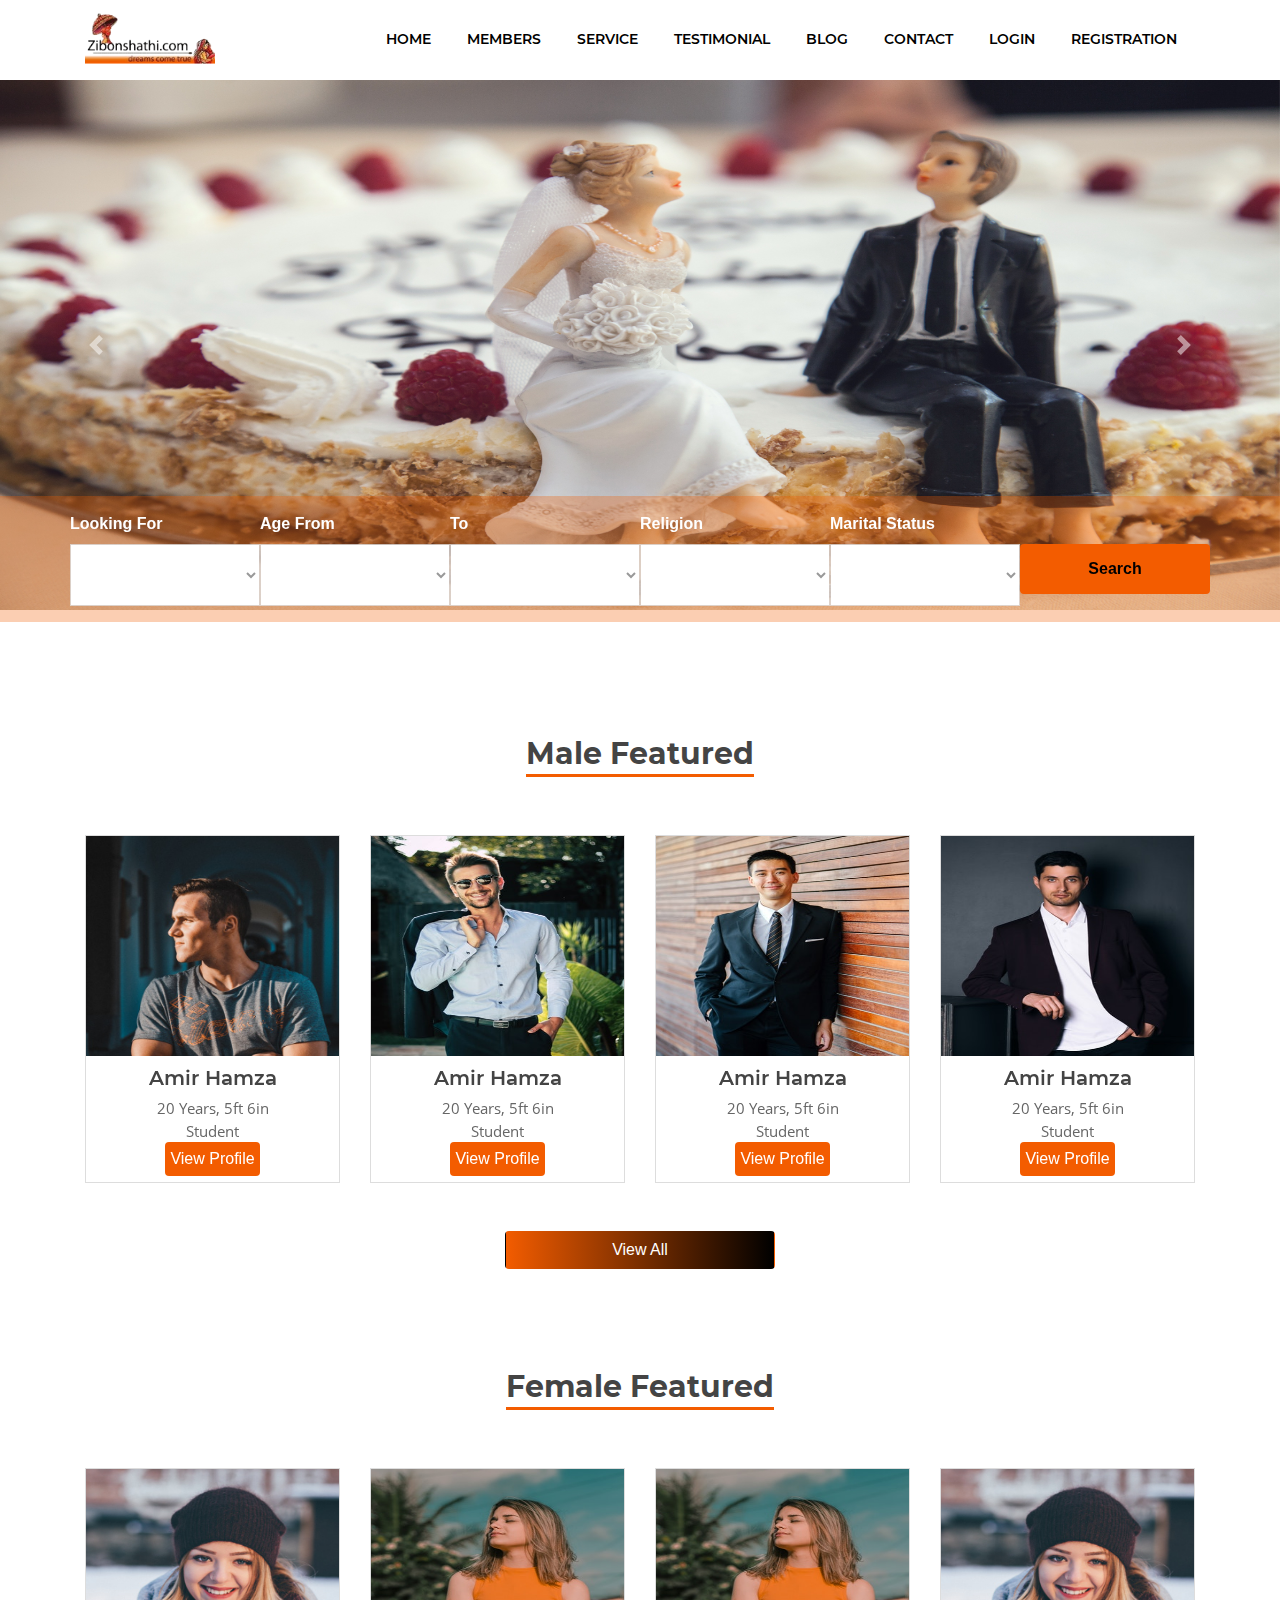
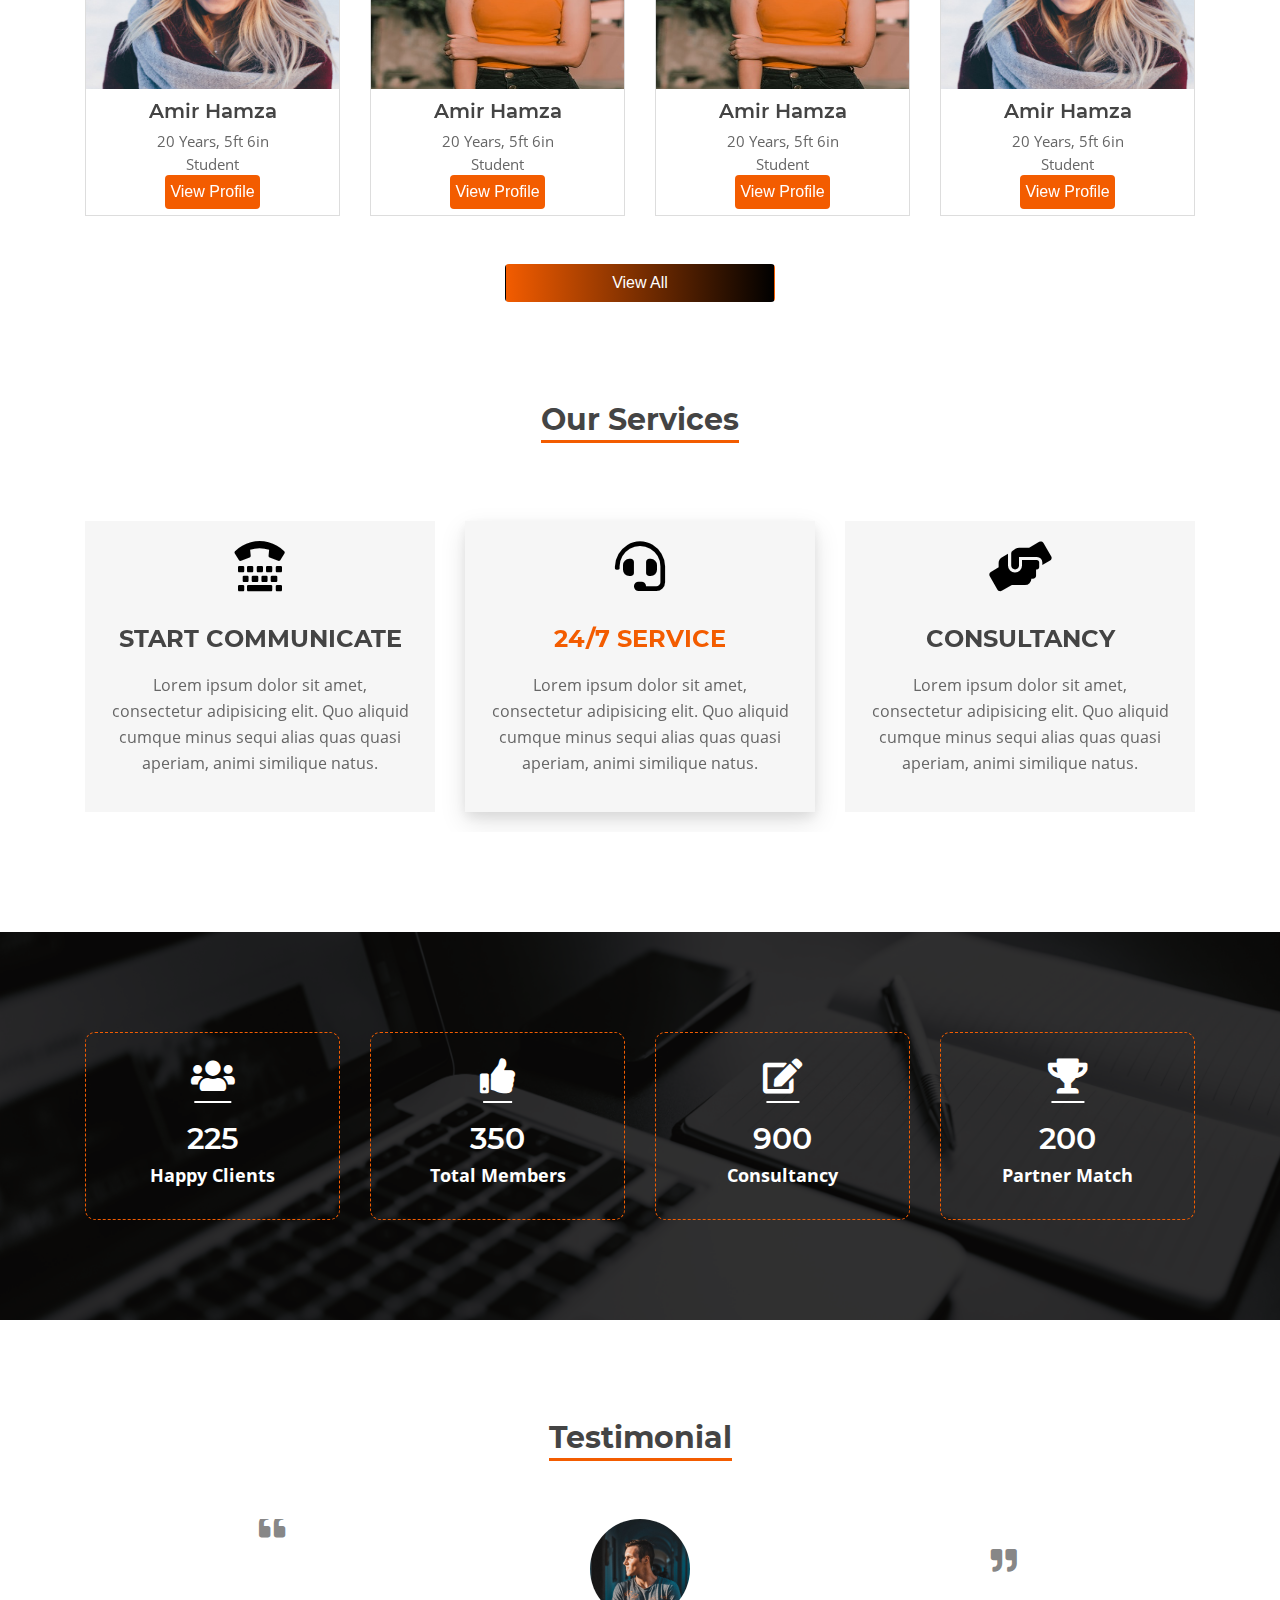
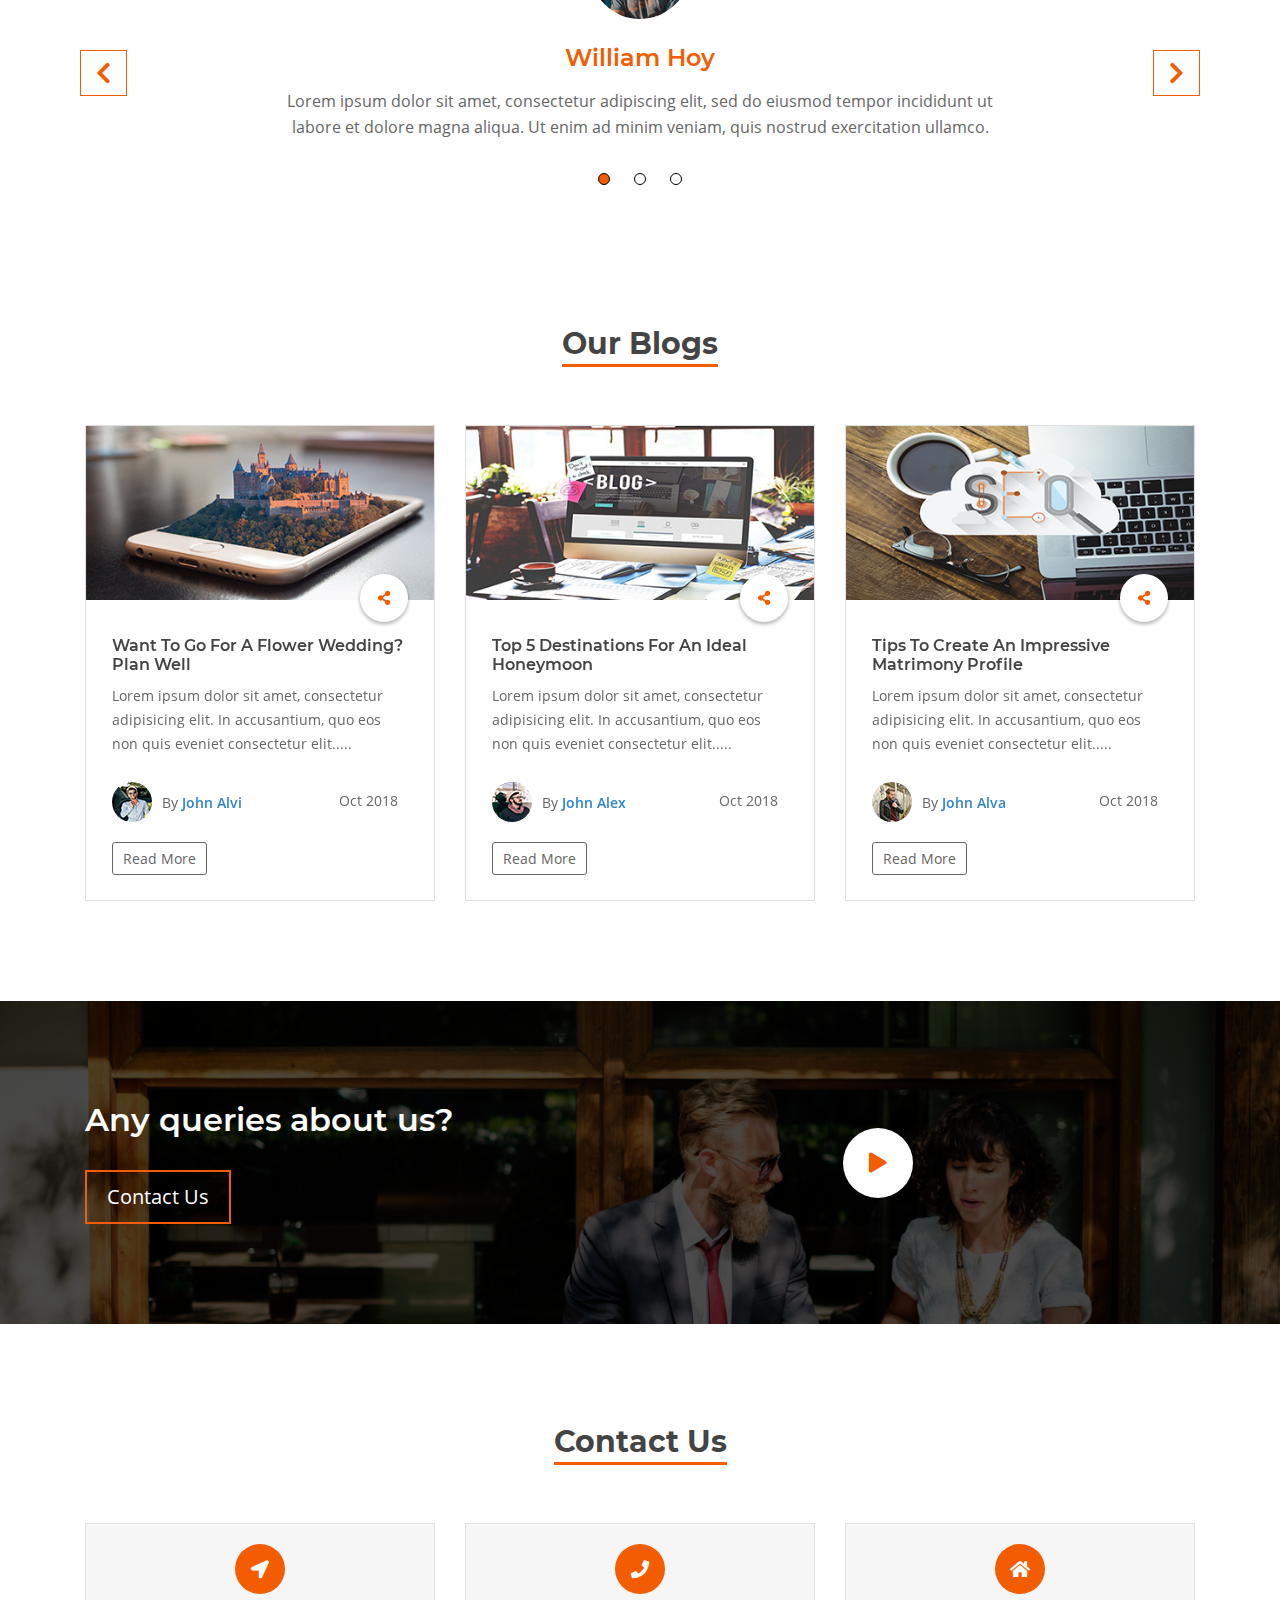
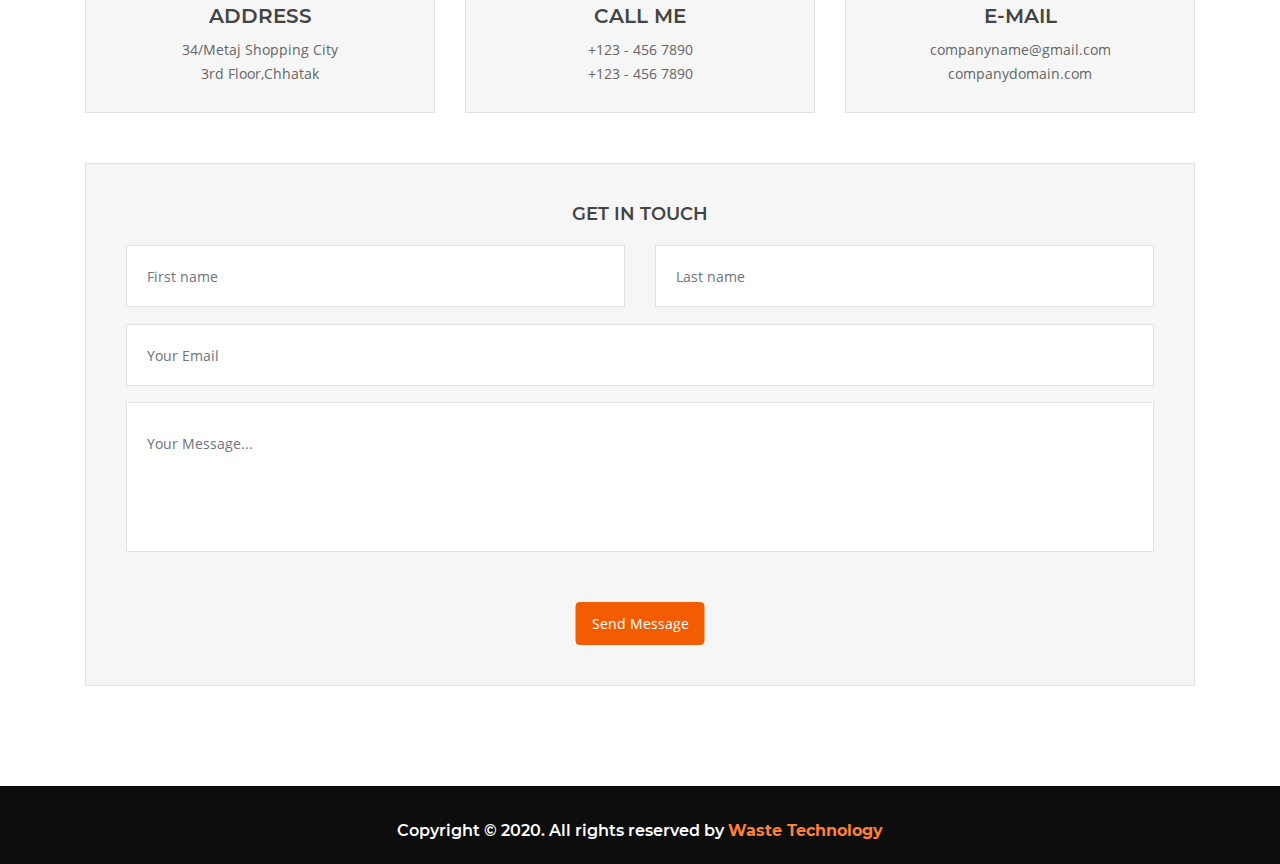
==== commit 998193f1: "simple again" ====
--- a/index.html
+++ b/index.html
@@ -461,7 +461,7 @@
     </section>
     <!--Male Featured part end -->
 
-    <!--Feale Featured Profiles part start -->
+    <!--Female Featured Profiles part start -->
     <section class="femaleFeatured">
       <div class="container">
         <div class="row">
@@ -483,7 +483,7 @@
                 />
                 <div class="overlay">
                   <div class="team-details text-center">
-                    <div class="socials female mt-20">
+                    <div class="socials mt-20">
                       <a href="#"><i class="fab fa-facebook-f"></i></a>
                       <a href="#"><i class="fab fa-twitter"></i></a>
                       <a href="#"><i class="fab fa-google-plus-g"></i></a>
@@ -496,7 +496,7 @@
               <p class="designation pb-0 mb-0">20 Years, 5ft 6in</p>
               <p class="designation">Student</p>
               <a
-                href="../zibonshathi-frontpage/pages/userProfile.html"
+                href="./zibonshathi-frontpage/pages/userProfile.html"
                 class="btn p-1"
                 style="margin-top: -24px; color: white;"
                 >View Profile</a
@@ -514,7 +514,7 @@
                 />
                 <div class="overlay">
                   <div class="team-details text-center">
-                    <div class="socials female mt-20">
+                    <div class="socials mt-20">
                       <a href="#"><i class="fab fa-facebook-f"></i></a>
                       <a href="#"><i class="fab fa-twitter"></i></a>
                       <a href="#"><i class="fab fa-google-plus-g"></i></a>
@@ -534,7 +534,6 @@
               >
             </div>
           </div>
-
           <div class="col-lg-3 team-wrap">
             <div class="team-member text-center">
               <div class="team-img">
@@ -545,7 +544,7 @@
                 />
                 <div class="overlay">
                   <div class="team-details text-center">
-                    <div class="socials female mt-20">
+                    <div class="socials mt-20">
                       <a href="#"><i class="fab fa-facebook-f"></i></a>
                       <a href="#"><i class="fab fa-twitter"></i></a>
                       <a href="#"><i class="fab fa-google-plus-g"></i></a>
@@ -575,7 +574,7 @@
                 />
                 <div class="overlay">
                   <div class="team-details text-center">
-                    <div class="socials female mt-20">
+                    <div class="socials mt-20">
                       <a href="#"><i class="fab fa-facebook-f"></i></a>
                       <a href="#"><i class="fab fa-twitter"></i></a>
                       <a href="#"><i class="fab fa-google-plus-g"></i></a>
@@ -605,7 +604,7 @@
                 />
                 <div class="overlay">
                   <div class="team-details text-center">
-                    <div class="socials female mt-20">
+                    <div class="socials mt-20">
                       <a href="#"><i class="fab fa-facebook-f"></i></a>
                       <a href="#"><i class="fab fa-twitter"></i></a>
                       <a href="#"><i class="fab fa-google-plus-g"></i></a>
@@ -628,14 +627,14 @@
         </div>
         <div class="col-lg-12 pt-5 text-center">
           <a
-            href="../zibonshathi-frontpage/pages/allFemale.html"
+            href="../zibonshathi-frontpage/pages/allMale.html"
             class="btn w-25 viewAll"
             >View All</a
           >
         </div>
       </div>
     </section>
-    <!--Female Featured part end -->
+    <!--Male Featured part end -->
 
     <!--Service part start -->
     <section id="service">
--- a/css/style.css
+++ b/css/style.css
@@ -233,17 +233,24 @@
 .femaleFeatured {
   margin-top: 100px;
 }
-/* @media (max-width: 575px) {
+@media (min-width: 575px) and (max-width: 1199px) {
   .femaleFeatured {
-    margin-top: 0px;
-  }
-} */
+    margin-top: 100px;
+  }
+}
 #maleFeatured .team-row .team-member a.btn{
   background: #f35c00;
 }
+.femaleFeatured .team-row .team-member a.btn:hover{
+  background: #ff8133;
+}
+.femaleFeatured .team-row .team-member a.btn{
+  background: #f35c00;
+}
 #maleFeatured .team-row .team-member a.btn:hover{
   background: #ff8133;
 }
+
 .femaleFeatured .viewAll{
   background: -webkit-linear-gradient(left, #f35c00, black);
   color: white;
@@ -260,11 +267,7 @@
   background: -webkit-linear-gradient(left, black, #f35c00);
   color: white;
 }
-@media (min-width: 575px) and (max-width: 1199px) {
-  .femaleFeatured {
-    margin-top: 100px;
-  }
-}
+
 .our-team .team-row {
   margin-left: -40px;
   margin-right: -40px;
